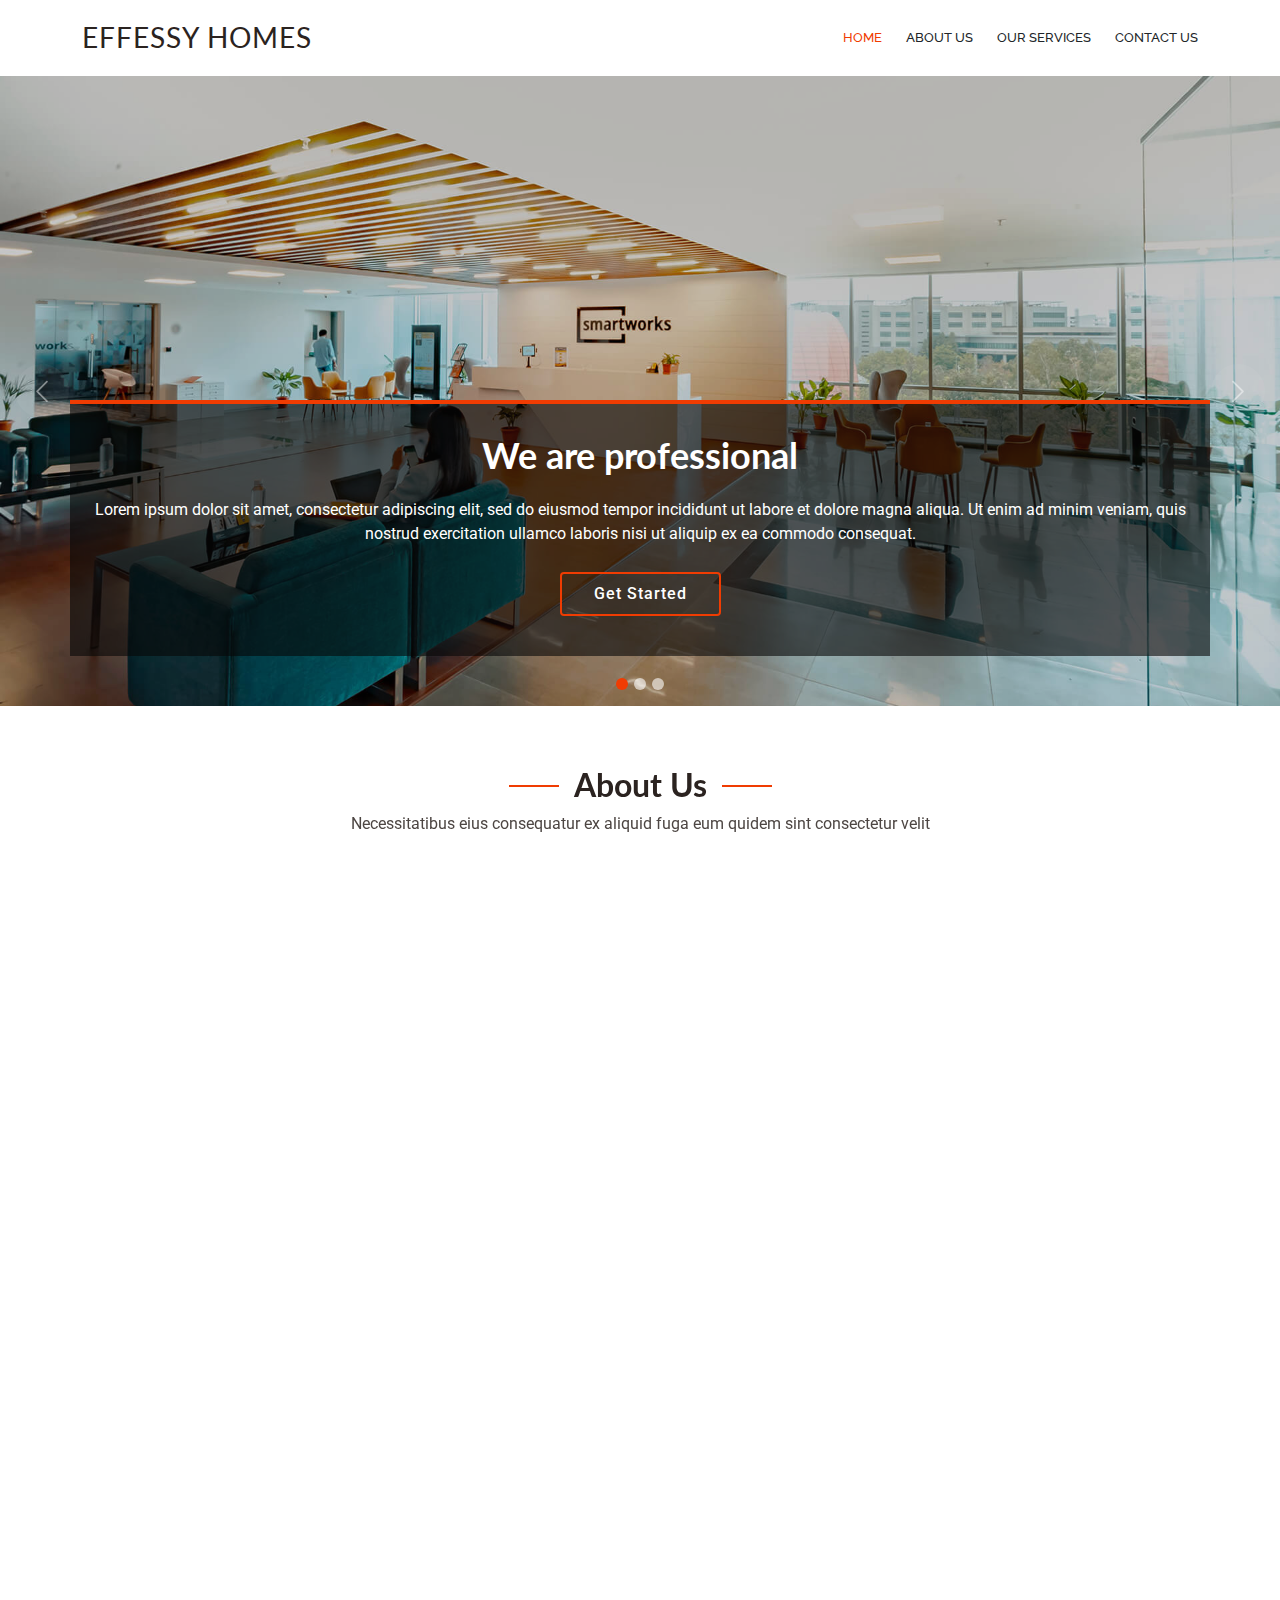
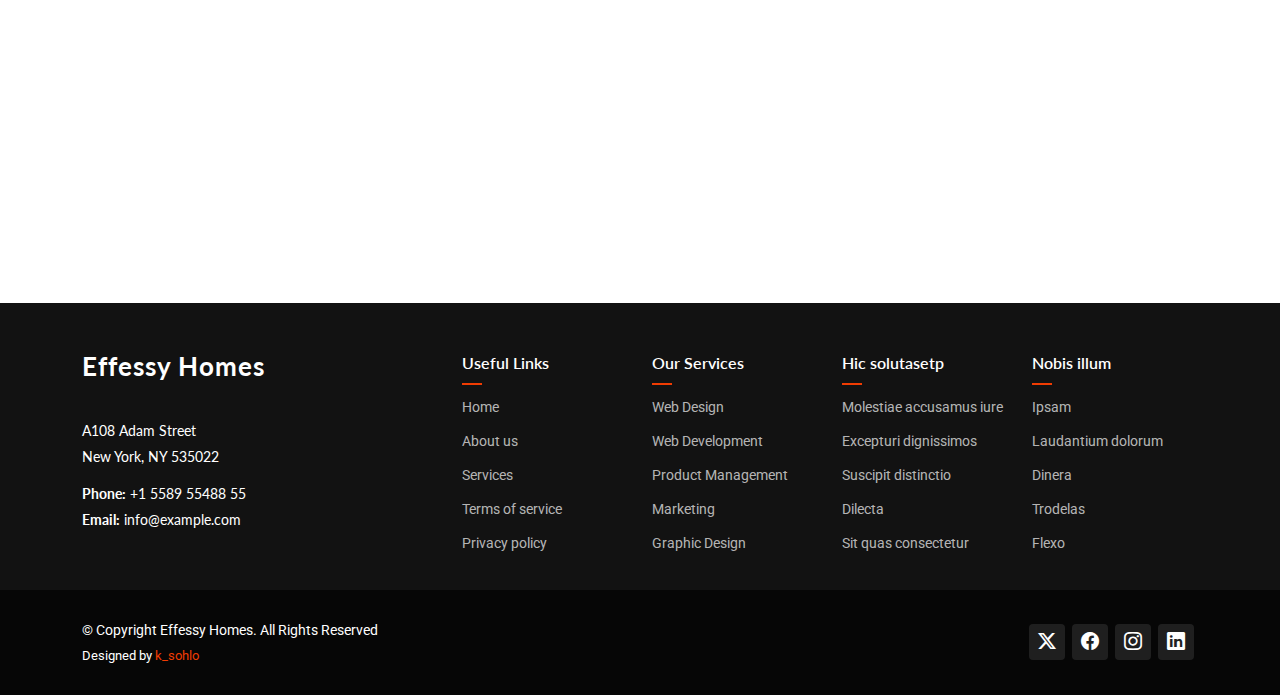
==== index.html @ 9137f225 "init" ====
<!DOCTYPE html>
<html lang="en">

<head>
  <meta charset="utf-8">
  <meta content="width=device-width, initial-scale=1.0" name="viewport">
  <title>Effessy Homes</title>
  <meta name="description" content="">
  <meta name="keywords" content="">

  <!-- Favicons -->
  <!-- <link href="assets/img/" rel="icon">
  <link href="assets/img/" rel="icon"> -->

  <!-- Fonts -->
  <link href="https://fonts.googleapis.com" rel="preconnect">
  <link href="https://fonts.gstatic.com" rel="preconnect" crossorigin>
  <link href="https://fonts.googleapis.com/css2?family=Roboto:ital,wght@0,100;0,300;0,400;0,500;0,700;0,900;1,100;1,300;1,400;1,500;1,700;1,900&family=Lato:ital,wght@0,100;0,300;0,400;0,700;0,900;1,100;1,300;1,400;1,700;1,900&family=Raleway:ital,wght@0,100;0,200;0,300;0,400;0,500;0,600;0,700;0,800;0,900;1,100;1,200;1,300;1,400;1,500;1,600;1,700;1,800;1,900&display=swap" rel="stylesheet">

  <!-- Vendor CSS Files -->
  <link href="assets/vendor/bootstrap/css/bootstrap.min.css" rel="stylesheet">
  <link href="assets/vendor/bootstrap-icons/bootstrap-icons.css" rel="stylesheet">
  <link href="assets/vendor/aos/aos.css" rel="stylesheet">
  <link href="assets/vendor/glightbox/css/glightbox.min.css" rel="stylesheet">
  <link href="assets/vendor/swiper/swiper-bundle.min.css" rel="stylesheet">

  <!-- Main CSS File -->
  <link href="assets/css/main.css" rel="stylesheet">
</head>

<body class="index-page">

  <header id="header" class="header sticky-top">

    <!-- <div class="topbar d-flex align-items-center light-background">
      <div class="container d-flex justify-content-center justify-content-md-between">
        <div class="contact-info d-flex align-items-center">
          <i class="bi bi-envelope d-flex align-items-center"><a href="mailto:contact@example.com">contact@example.com</a></i>
          <i class="bi bi-phone d-flex align-items-center ms-4"><span>+1 5589 55488 55</span></i>
        </div>
        <div class="social-links d-none d-md-flex align-items-center">
          <a href="#" class="twitter"><i class="bi bi-twitter-x"></i></a>
          <a href="#" class="facebook"><i class="bi bi-facebook"></i></a>
          <a href="#" class="instagram"><i class="bi bi-instagram"></i></a>
          <a href="#" class="linkedin"><i class="bi bi-linkedin"></i></a>
        </div>
      </div>
    </div> -->

    <div class="branding d-flex align-items-cente">

      <div class="container position-relative d-flex align-items-center justify-content-between">
        <a href="index.html" class="logo d-flex align-items-center">
          <!-- Uncomment the line below if you also wish to use an image logo -->
          <!-- <img src="assets/img/logo.png" alt=""> -->
          <h1 class="sitename">Effessy Homes</h1>
        </a>

        <nav id="navmenu" class="navmenu">
          <ul>
            <li><a href="index.html" class="active">Home<br></a></li>
            <li><a href="about.html">About Us</a></li>
            <li><a href="services.html">Our Services</a></li>
            <!-- <li><a href="testimonials.html">Testimonials</a></li> -->
            <!-- <li><a href="pricing.html">Pricing</a></li> -->
            <!-- <li><a href="portfolio.html">Portfolio</a></li> -->
            <!-- <li><a href="blog.html">Blog</a></li> -->
            <!-- <li class="dropdown"><a href="#"><span>Dropdown</span> <i class="bi bi-chevron-down toggle-dropdown"></i></a>
              <ul>
                <li><a href="#">Dropdown 1</a></li>
                <li class="dropdown"><a href="#"><span>Deep Dropdown</span> <i class="bi bi-chevron-down toggle-dropdown"></i></a>
                  <ul>
                    <li><a href="#">Deep Dropdown 1</a></li>
                    <li><a href="#">Deep Dropdown 2</a></li>
                    <li><a href="#">Deep Dropdown 3</a></li>
                    <li><a href="#">Deep Dropdown 4</a></li>
                    <li><a href="#">Deep Dropdown 5</a></li>
                  </ul>
                </li>
                <li><a href="#">Dropdown 2</a></li>
                <li><a href="#">Dropdown 3</a></li>
                <li><a href="#">Dropdown 4</a></li>
              </ul>
            </li> -->
            <li><a href="contact.html">Contact Us</a></li>
          </ul>
          <i class="mobile-nav-toggle d-xl-none bi bi-list"></i>
        </nav>

      </div>

    </div>

  </header>

  <main class="main">

    <!-- Hero Section -->
    <section id="hero" class="hero section dark-background">

      <div id="hero-carousel" class="carousel slide carousel-fade" data-bs-ride="carousel" data-bs-interval="5000">

        <div class="carousel-item active">
          <img src="assets/img/hero-carousel/hero-carousel-1.jpg" alt="">
          <div class="container">
            <h2>We are professional</h2>
            <p>Lorem ipsum dolor sit amet, consectetur adipiscing elit, sed do eiusmod tempor incididunt ut labore et dolore magna aliqua. Ut enim ad minim veniam, quis nostrud exercitation ullamco laboris nisi ut aliquip ex ea commodo consequat.</p>
            <a href="#featured-services" class="btn-get-started">Get Started</a>
          </div>
        </div><!-- End Carousel Item -->

        <div class="carousel-item">
          <img src="assets/img/hero-carousel/hero-carousel-2.jpg" alt="">
          <div class="container">
            <h2>Building Dreams, Crafting Futures</h2>
            <p>Nam libero tempore, cum soluta nobis est eligendi optio cumque nihil impedit quo minus id quod maxime placeat facere possimus, omnis voluptas assumenda est, omnis dolor repellendus. Temporibus autem quibusdam et aut officiis debitis aut.</p>
            <a href="#featured-services" class="btn-get-started">Get Started</a>
          </div>
        </div><!-- End Carousel Item -->

        <div class="carousel-item">
          <img src="assets/img/hero-carousel/hero-carousel-3.jpg" alt="">
          <div class="container">
            <h2>Your Vision, Our Foundation</h2>
            <p>Beatae vitae dicta sunt explicabo. Nemo enim ipsam voluptatem quia voluptas sit aspernatur aut odit aut fugit, sed quia consequuntur magni dolores eos qui ratione voluptatem sequi nesciunt omnis iste natus error sit voluptatem accusantium.</p>
            <a href="#featured-services" class="btn-get-started">Get Started</a>
          </div>
        </div><!-- End Carousel Item -->

        <a class="carousel-control-prev" href="#hero-carousel" role="button" data-bs-slide="prev">
          <span class="carousel-control-prev-icon bi bi-chevron-left" aria-hidden="true"></span>
        </a>

        <a class="carousel-control-next" href="#hero-carousel" role="button" data-bs-slide="next">
          <span class="carousel-control-next-icon bi bi-chevron-right" aria-hidden="true"></span>
        </a>

        <ol class="carousel-indicators"></ol>

      </div>

    </section><!-- /Hero Section -->

    <!-- Call To Action Section -->
    <!-- <section id="call-to-action" class="call-to-action section light-background">

      <div class="container">

        <div class="row" data-aos="zoom-in" data-aos-delay="100">
          <div class="col-xl-9 text-center text-xl-start">
            <h3>Call To Action</h3>
            <p>Duis aute irure dolor in reprehenderit in voluptate velit esse cillum dolore eu fugiat nulla pariatur. Excepteur sint occaecat cupidatat non proident, sunt in culpa qui officia deserunt mollit anim id est laborum.</p>
          </div>
          <div class="col-xl-3 cta-btn-container text-center">
            <a class="cta-btn align-middle" href="#">Call To Action</a>
          </div>
        </div>

      </div>

    </section> -->

    <!-- Services Section -->
    <section id="services" class="services section position-relative">

      <div class="container">
        <div class="container section-title" data-aos="fade-up">
          <h2>About Us</h2>
          <p>Necessitatibus eius consequatur ex aliquid fuga eum quidem sint consectetur velit</p>
        </div>

        <div class="row gy-2">

          <div class="col-lg-4 col-md-6 bod" style="background: white;" data-aos="fade-up" data-aos-delay="100">
            <div class="service-item">
              <img src="assets/img/services/h1.jpg" alt="overlay image">
              <div class="overlay-div"></div>
              <div>
                <!-- <div class="icon">
                  <i class="bi bi-activity"></i>
                </div> -->
                <a href="#" class="stretched-linkd">
                  <h3>Property Management</h3>
                </a>
                <p>Provident nihil minus qui consequatur non omnis maiores. Eos accusantium minus dolores iure perferendis tempore et consequatur.</p>
              </div>
            </div>
          </div><!-- End Service Item -->
          <div class="col-lg-4 col-md-6 bod" style="background: white;" data-aos="fade-up" data-aos-delay="100">
            <div class="service-item">
              <img src="assets/img/services/h2.jpg" alt="overlay image">
              <div class="overlay-div"></div>
              
              <a href="#" class="stretched-linkd">
                <h3>Real Estate Advisory</h3>
              </a>
              <p>Provident nihil minus qui consequatur non omnis maiores. Eos accusantium minus dolores iure perferendis tempore et consequatur.</p>
            </div>
          </div><!-- End Service Item -->
          <div class="col-lg-4 col-md-6 bod" style="background: white;" data-aos="fade-up" data-aos-delay="100">
            <div class="service-item">
              <img src="assets/img/services/h3.jpg" alt="overlay image">
              <div class="overlay-div"></div>
              
              <a href="#" class="stretched-linkd">
                <h3>Custom Building Design</h3>
              </a>
              <p>Provident nihil minus qui consequatur non omnis maiores. Eos accusantium minus dolores iure perferendis tempore et consequatur.</p>
            </div>
          </div><!-- End Service Item -->
          <div class="col-lg-4 col-md-6 bod" style="background: white;" data-aos="fade-up" data-aos-delay="100">
            <div class="service-item">
              <img src="assets/img/services/h4.jpg" alt="overlay image">
              <div class="overlay-div"></div>
              
              <a href="#" class="stretched-linkd">
                <h3>Renovation and Remodeling</h3>
              </a>
              <p>Provident nihil minus qui consequatur non omnis maiores. Eos accusantium minus dolores iure perferendis tempore et consequatur.</p>
            </div>
          </div><!-- End Service Item -->
          <div class="col-lg-4 col-md-6 bod" style="background: white;" data-aos="fade-up" data-aos-delay="100">
            <div class="service-item">
              <img src="assets/img/services/h2.jpg" alt="overlay image">
              <div class="overlay-div"></div>
              
              <a href="#" class="stretched-linkd">
                <h3>Green Building Solutions</h3>
              </a>
              <p>Provident nihil minus qui consequatur non omnis maiores. Eos accusantium minus dolores iure perferendis tempore et consequatur.</p>
            </div>
          </div><!-- End Service Item -->
          <div class="col-lg-4 col-md-6 bod" style="background: white;" data-aos="fade-up" data-aos-delay="100">
            <div class="service-item">
              <img src="assets/img/services/h1.jpg" alt="overlay image">
              <div class="overlay-div"></div>
              
              <a href="#" class="stretched-linkd">
                <h3>Project Management</h3>
              </a>
              <p>Provident nihil minus qui consequatur non omnis maiores. Eos accusantium minus dolores iure perferendis tempore et consequatur.</p>
            </div>
          </div><!-- End Service Item -->

        </div>

      </div>

    </section><!-- /Services Section -->

    <!-- Portfolio Section -->
    <!-- <section id="portfolio" class="portfolio section">

      <div class="container">

        <div class="isotope-layout" data-default-filter="*" data-layout="masonry" data-sort="original-order">

          <ul class="portfolio-filters isotope-filters" data-aos="fade-up" data-aos-delay="100">
            <li data-filter="*" class="filter-active">All</li>
            <li data-filter=".filter-app">App</li>
            <li data-filter=".filter-product">Product</li>
            <li data-filter=".filter-branding">Branding</li>
            <li data-filter=".filter-books">Books</li>
          </ul>

          <div class="row gy-4 isotope-container" data-aos="fade-up" data-aos-delay="200">

            <div class="col-lg-4 col-md-6 portfolio-item isotope-item filter-app">
              <img src="assets/img/portfolio/app-1.jpg" class="img-fluid" alt="">
              <div class="portfolio-info">
                <h4>App 1</h4>
                <p>Lorem ipsum, dolor sit amet consectetur</p>
                <a href="assets/img/portfolio/app-1.jpg" title="App 1" data-gallery="portfolio-gallery-app" class="glightbox preview-link"><i class="bi bi-zoom-in"></i></a>
                <a href="portfolio-details.html" title="More Details" class="details-link"><i class="bi bi-link-45deg"></i></a>
              </div>
            </div>

            <div class="col-lg-4 col-md-6 portfolio-item isotope-item filter-product">
              <img src="assets/img/portfolio/product-1.jpg" class="img-fluid" alt="">
              <div class="portfolio-info">
                <h4>Product 1</h4>
                <p>Lorem ipsum, dolor sit amet consectetur</p>
                <a href="assets/img/portfolio/product-1.jpg" title="Product 1" data-gallery="portfolio-gallery-product" class="glightbox preview-link"><i class="bi bi-zoom-in"></i></a>
                <a href="portfolio-details.html" title="More Details" class="details-link"><i class="bi bi-link-45deg"></i></a>
              </div>
            </div>

            <div class="col-lg-4 col-md-6 portfolio-item isotope-item filter-branding">
              <img src="assets/img/portfolio/branding-1.jpg" class="img-fluid" alt="">
              <div class="portfolio-info">
                <h4>Branding 1</h4>
                <p>Lorem ipsum, dolor sit amet consectetur</p>
                <a href="assets/img/portfolio/branding-1.jpg" title="Branding 1" data-gallery="portfolio-gallery-branding" class="glightbox preview-link"><i class="bi bi-zoom-in"></i></a>
                <a href="portfolio-details.html" title="More Details" class="details-link"><i class="bi bi-link-45deg"></i></a>
              </div>
            </div>

            <div class="col-lg-4 col-md-6 portfolio-item isotope-item filter-books">
              <img src="assets/img/portfolio/books-1.jpg" class="img-fluid" alt="">
              <div class="portfolio-info">
                <h4>Books 1</h4>
                <p>Lorem ipsum, dolor sit amet consectetur</p>
                <a href="assets/img/portfolio/books-1.jpg" title="Branding 1" data-gallery="portfolio-gallery-book" class="glightbox preview-link"><i class="bi bi-zoom-in"></i></a>
                <a href="portfolio-details.html" title="More Details" class="details-link"><i class="bi bi-link-45deg"></i></a>
              </div>
            </div>

            <div class="col-lg-4 col-md-6 portfolio-item isotope-item filter-app">
              <img src="assets/img/portfolio/app-2.jpg" class="img-fluid" alt="">
              <div class="portfolio-info">
                <h4>App 2</h4>
                <p>Lorem ipsum, dolor sit amet consectetur</p>
                <a href="assets/img/portfolio/app-2.jpg" title="App 2" data-gallery="portfolio-gallery-app" class="glightbox preview-link"><i class="bi bi-zoom-in"></i></a>
                <a href="portfolio-details.html" title="More Details" class="details-link"><i class="bi bi-link-45deg"></i></a>
              </div>
            </div>

            <div class="col-lg-4 col-md-6 portfolio-item isotope-item filter-product">
              <img src="assets/img/portfolio/product-2.jpg" class="img-fluid" alt="">
              <div class="portfolio-info">
                <h4>Product 2</h4>
                <p>Lorem ipsum, dolor sit amet consectetur</p>
                <a href="assets/img/portfolio/product-2.jpg" title="Product 2" data-gallery="portfolio-gallery-product" class="glightbox preview-link"><i class="bi bi-zoom-in"></i></a>
                <a href="portfolio-details.html" title="More Details" class="details-link"><i class="bi bi-link-45deg"></i></a>
              </div>
            </div>

            <div class="col-lg-4 col-md-6 portfolio-item isotope-item filter-branding">
              <img src="assets/img/portfolio/branding-2.jpg" class="img-fluid" alt="">
              <div class="portfolio-info">
                <h4>Branding 2</h4>
                <p>Lorem ipsum, dolor sit amet consectetur</p>
                <a href="assets/img/portfolio/branding-2.jpg" title="Branding 2" data-gallery="portfolio-gallery-branding" class="glightbox preview-link"><i class="bi bi-zoom-in"></i></a>
                <a href="portfolio-details.html" title="More Details" class="details-link"><i class="bi bi-link-45deg"></i></a>
              </div>
            </div>

            <div class="col-lg-4 col-md-6 portfolio-item isotope-item filter-books">
              <img src="assets/img/portfolio/books-2.jpg" class="img-fluid" alt="">
              <div class="portfolio-info">
                <h4>Books 2</h4>
                <p>Lorem ipsum, dolor sit amet consectetur</p>
                <a href="assets/img/portfolio/books-2.jpg" title="Branding 2" data-gallery="portfolio-gallery-book" class="glightbox preview-link"><i class="bi bi-zoom-in"></i></a>
                <a href="portfolio-details.html" title="More Details" class="details-link"><i class="bi bi-link-45deg"></i></a>
              </div>
            </div>

            <div class="col-lg-4 col-md-6 portfolio-item isotope-item filter-app">
              <img src="assets/img/portfolio/app-3.jpg" class="img-fluid" alt="">
              <div class="portfolio-info">
                <h4>App 3</h4>
                <p>Lorem ipsum, dolor sit amet consectetur</p>
                <a href="assets/img/portfolio/app-3.jpg" title="App 3" data-gallery="portfolio-gallery-app" class="glightbox preview-link"><i class="bi bi-zoom-in"></i></a>
                <a href="portfolio-details.html" title="More Details" class="details-link"><i class="bi bi-link-45deg"></i></a>
              </div>
            </div>

            <div class="col-lg-4 col-md-6 portfolio-item isotope-item filter-product">
              <img src="assets/img/portfolio/product-3.jpg" class="img-fluid" alt="">
              <div class="portfolio-info">
                <h4>Product 3</h4>
                <p>Lorem ipsum, dolor sit amet consectetur</p>
                <a href="assets/img/portfolio/product-3.jpg" title="Product 3" data-gallery="portfolio-gallery-product" class="glightbox preview-link"><i class="bi bi-zoom-in"></i></a>
                <a href="portfolio-details.html" title="More Details" class="details-link"><i class="bi bi-link-45deg"></i></a>
              </div>
            </div>

            <div class="col-lg-4 col-md-6 portfolio-item isotope-item filter-branding">
              <img src="assets/img/portfolio/branding-3.jpg" class="img-fluid" alt="">
              <div class="portfolio-info">
                <h4>Branding 3</h4>
                <p>Lorem ipsum, dolor sit amet consectetur</p>
                <a href="assets/img/portfolio/branding-3.jpg" title="Branding 2" data-gallery="portfolio-gallery-branding" class="glightbox preview-link"><i class="bi bi-zoom-in"></i></a>
                <a href="portfolio-details.html" title="More Details" class="details-link"><i class="bi bi-link-45deg"></i></a>
              </div>
            </div>

            <div class="col-lg-4 col-md-6 portfolio-item isotope-item filter-books">
              <img src="assets/img/portfolio/books-3.jpg" class="img-fluid" alt="">
              <div class="portfolio-info">
                <h4>Books 3</h4>
                <p>Lorem ipsum, dolor sit amet consectetur</p>
                <a href="assets/img/portfolio/books-3.jpg" title="Branding 3" data-gallery="portfolio-gallery-book" class="glightbox preview-link"><i class="bi bi-zoom-in"></i></a>
                <a href="portfolio-details.html" title="More Details" class="details-link"><i class="bi bi-link-45deg"></i></a>
              </div>
            </div>

          </div>

        </div>

      </div>

    </section> -->

    <!-- Clients Section -->
    <section id="clients" class="clients section">

      <div class="container" data-aos="fade-up" data-aos-delay="100">

        <div class="row g-0 clients-wrap">

          <div class="col-xl-3 col-md-4 client-logo">
            <img src="assets/img/clients/client-1.png" class="img-fluid" alt="">
          </div><!-- End Client Item -->

          <div class="col-xl-3 col-md-4 client-logo">
            <img src="assets/img/clients/client-2.png" class="img-fluid" alt="">
          </div><!-- End Client Item -->

          <div class="col-xl-3 col-md-4 client-logo">
            <img src="assets/img/clients/client-3.png" class="img-fluid" alt="">
          </div><!-- End Client Item -->

          <div class="col-xl-3 col-md-4 client-logo">
            <img src="assets/img/clients/client-4.png" class="img-fluid" alt="">
          </div><!-- End Client Item -->

          <div class="col-xl-3 col-md-4 client-logo">
            <img src="assets/img/clients/client-5.png" class="img-fluid" alt="">
          </div><!-- End Client Item -->

          <div class="col-xl-3 col-md-4 client-logo">
            <img src="assets/img/clients/client-6.png" class="img-fluid" alt="">
          </div><!-- End Client Item -->

          <div class="col-xl-3 col-md-4 client-logo">
            <img src="assets/img/clients/client-7.png" class="img-fluid" alt="">
          </div><!-- End Client Item -->

          <div class="col-xl-3 col-md-4 client-logo">
            <img src="assets/img/clients/client-8.png" class="img-fluid" alt="">
          </div><!-- End Client Item -->

        </div>

      </div>

    </section><!-- /Clients Section -->

  </main>

  <footer id="footer" class="footer dark-background">

    <div class="footer-top">
      <div class="container">
        <div class="row gy-4">
          <div class="col-lg-4 col-md-6 footer-about">
            <a href="index.html" class="logo d-flex align-items-center">
              <span class="sitename">Effessy Homes</span>
            </a>
            <div class="footer-contact pt-3">
              <p>A108 Adam Street</p>
              <p>New York, NY 535022</p>
              <p class="mt-3"><strong>Phone:</strong> <span>+1 5589 55488 55</span></p>
              <p><strong>Email:</strong> <span>info@example.com</span></p>
            </div>
          </div>

          <div class="col-lg-2 col-md-3 footer-links">
            <h4>Useful Links</h4>
            <ul>
              <li><a href="#">Home</a></li>
              <li><a href="#">About us</a></li>
              <li><a href="#">Services</a></li>
              <li><a href="#">Terms of service</a></li>
              <li><a href="#">Privacy policy</a></li>
            </ul>
          </div>

          <div class="col-lg-2 col-md-3 footer-links">
            <h4>Our Services</h4>
            <ul>
              <li><a href="#">Web Design</a></li>
              <li><a href="#">Web Development</a></li>
              <li><a href="#">Product Management</a></li>
              <li><a href="#">Marketing</a></li>
              <li><a href="#">Graphic Design</a></li>
            </ul>
          </div>

          <div class="col-lg-2 col-md-3 footer-links">
            <h4>Hic solutasetp</h4>
            <ul>
              <li><a href="#">Molestiae accusamus iure</a></li>
              <li><a href="#">Excepturi dignissimos</a></li>
              <li><a href="#">Suscipit distinctio</a></li>
              <li><a href="#">Dilecta</a></li>
              <li><a href="#">Sit quas consectetur</a></li>
            </ul>
          </div>

          <div class="col-lg-2 col-md-3 footer-links">
            <h4>Nobis illum</h4>
            <ul>
              <li><a href="#">Ipsam</a></li>
              <li><a href="#">Laudantium dolorum</a></li>
              <li><a href="#">Dinera</a></li>
              <li><a href="#">Trodelas</a></li>
              <li><a href="#">Flexo</a></li>
            </ul>
          </div>

        </div>
      </div>
    </div>

    <div class="copyright text-center">
      <div class="container d-flex flex-column flex-lg-row justify-content-center justify-content-lg-between align-items-center">

        <div class="d-flex flex-column align-items-center align-items-lg-start">
          <div>
            © Copyright <span>Effessy Homes</span>. All Rights Reserved
          </div>
          <div class="credits">
            Designed by <a href="https://solomonalabiportfolio.com/">k_sohlo</a>
          </div>
        </div>

        <div class="social-links order-first order-lg-last mb-3 mb-lg-0">
          <a href=""><i class="bi bi-twitter-x"></i></a>
          <a href=""><i class="bi bi-facebook"></i></a>
          <a href=""><i class="bi bi-instagram"></i></a>
          <a href=""><i class="bi bi-linkedin"></i></a>
        </div>

      </div>
    </div>

  </footer>

  <!-- Scroll Top -->
  <a href="#" id="scroll-top" class="scroll-top d-flex align-items-center justify-content-center"><i class="bi bi-arrow-up-short"></i></a>

  <!-- Preloader -->
  <div id="preloader">
    <div></div>
    <div></div>
    <div></div>
    <div></div>
  </div>

  <!-- Vendor JS Files -->
  <script src="assets/vendor/bootstrap/js/bootstrap.bundle.min.js"></script>
  <script src="assets/vendor/php-email-form/validate.js"></script>
  <script src="assets/vendor/aos/aos.js"></script>
  <script src="assets/vendor/glightbox/js/glightbox.min.js"></script>
  <script src="assets/vendor/imagesloaded/imagesloaded.pkgd.min.js"></script>
  <script src="assets/vendor/isotope-layout/isotope.pkgd.min.js"></script>
  <script src="assets/vendor/waypoints/noframework.waypoints.js"></script>
  <script src="assets/vendor/swiper/swiper-bundle.min.js"></script>

  <!-- Main JS File -->
  <script src="assets/js/main.js"></script>

</body>

</html>
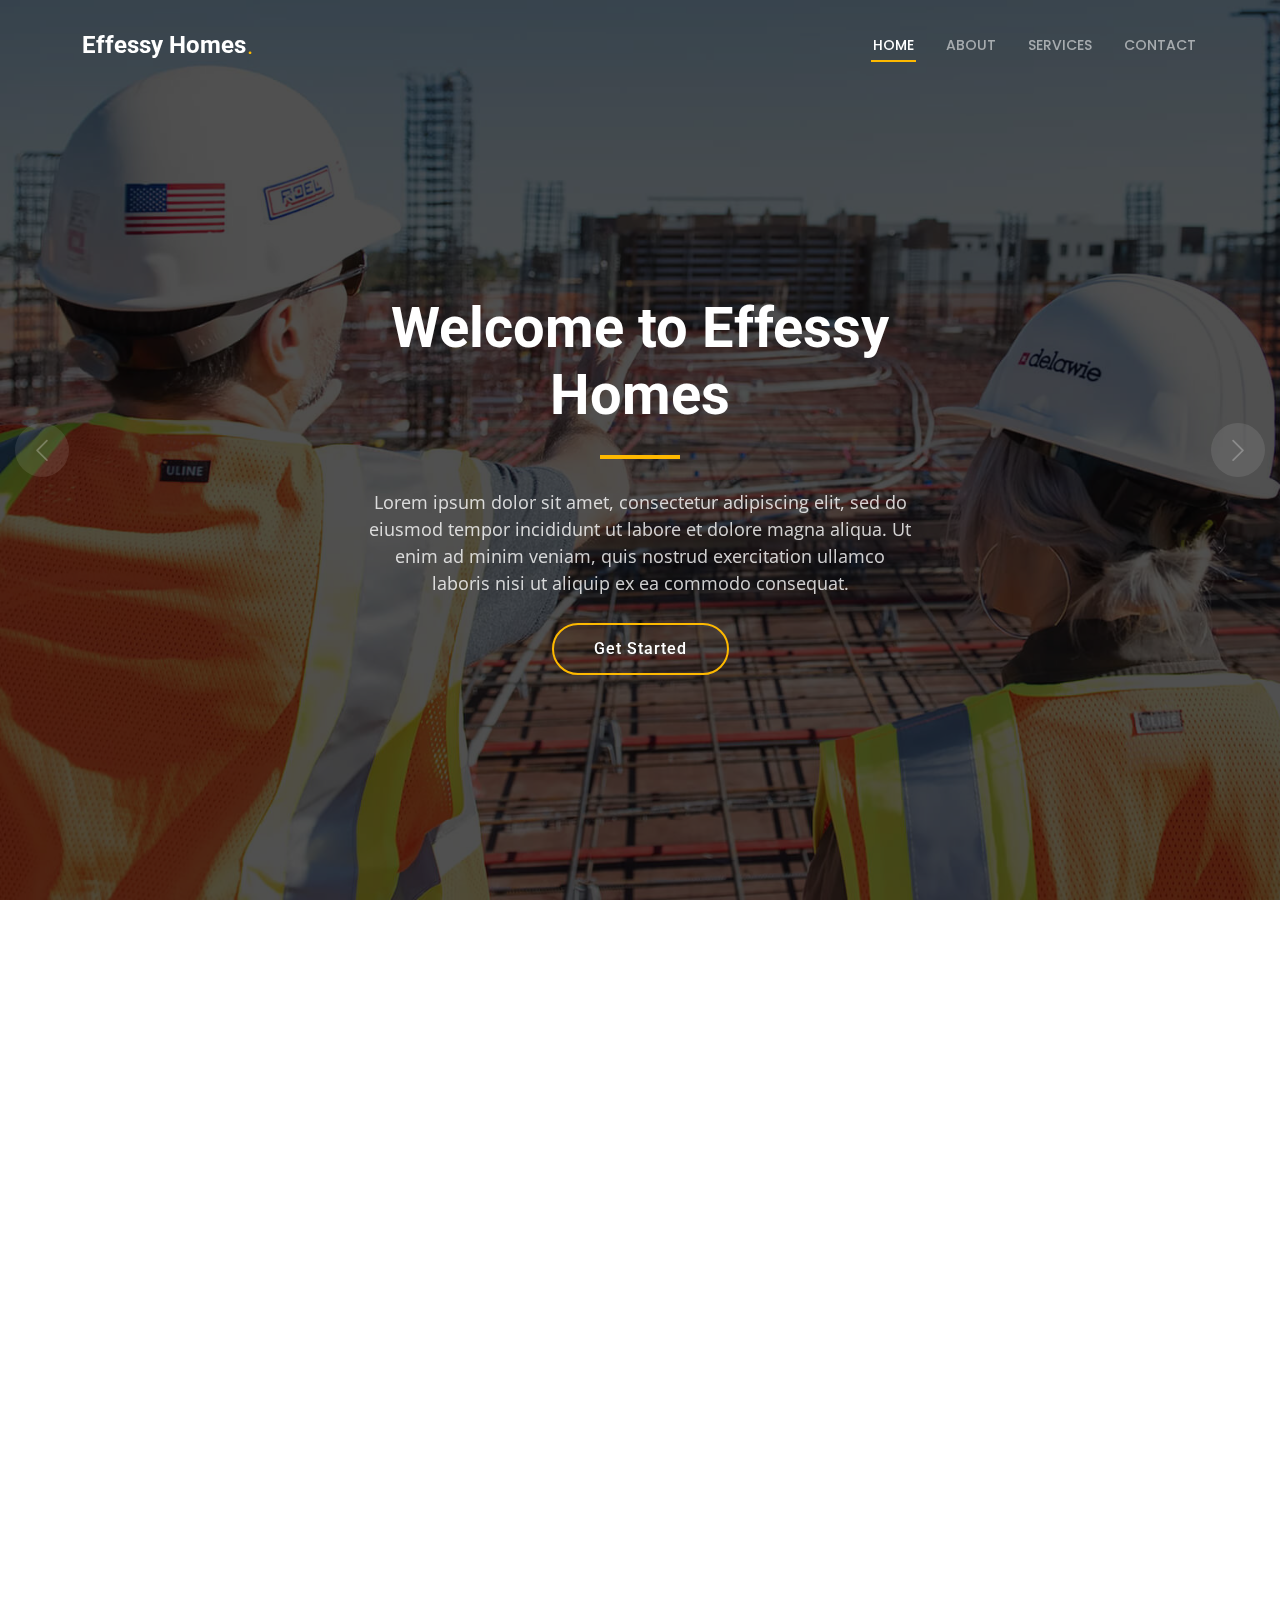
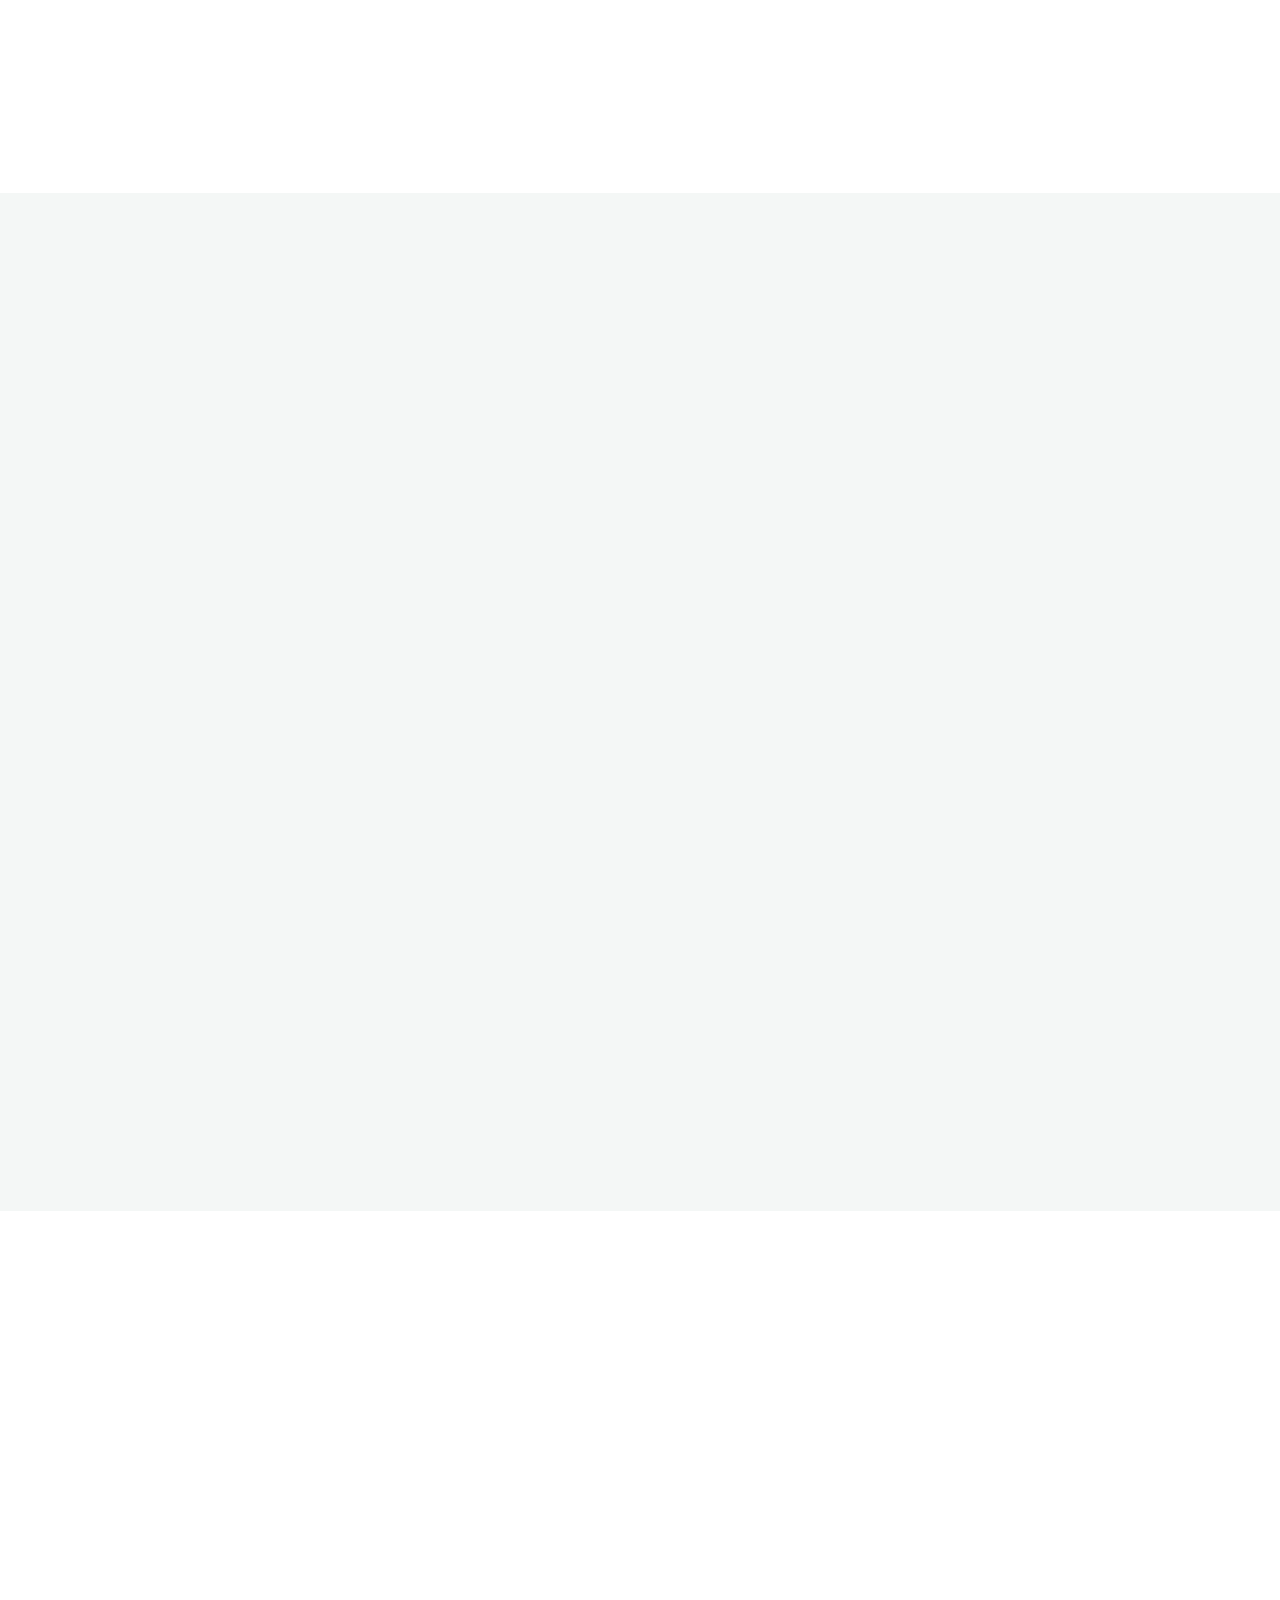
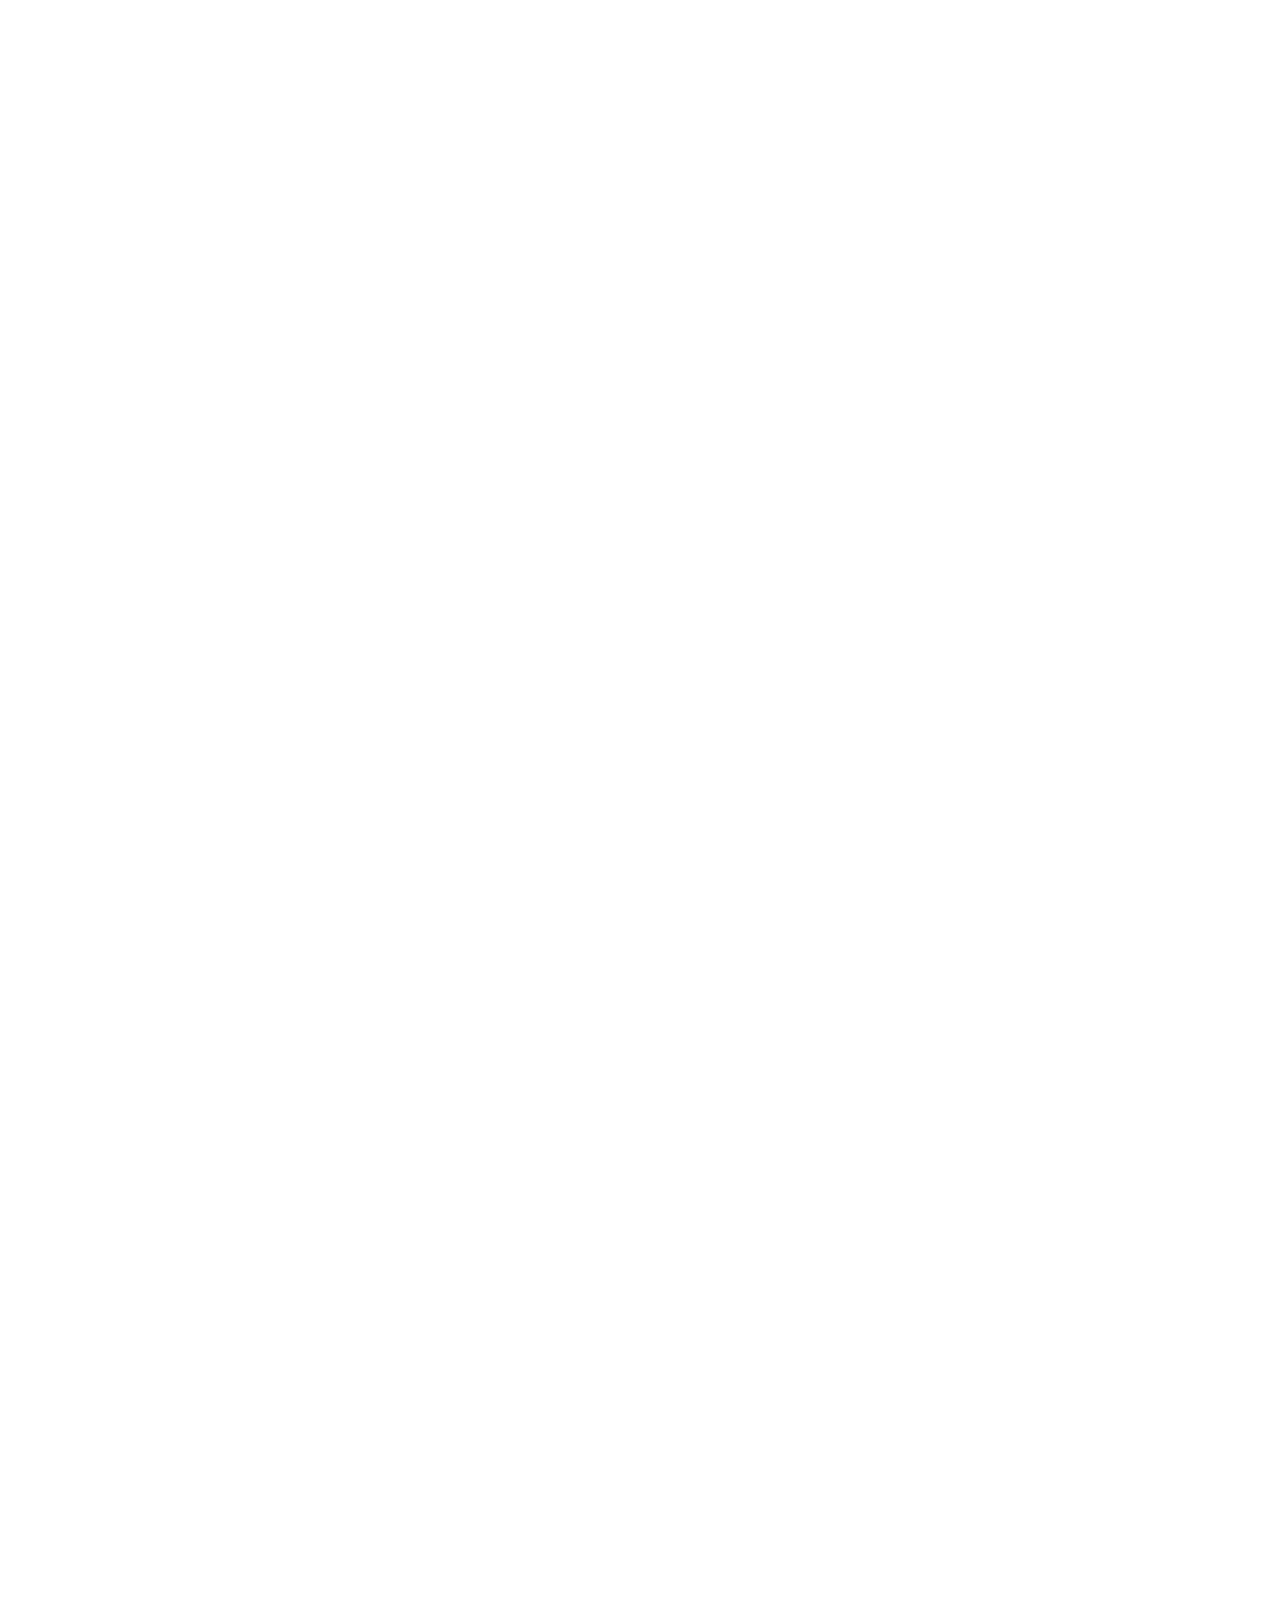
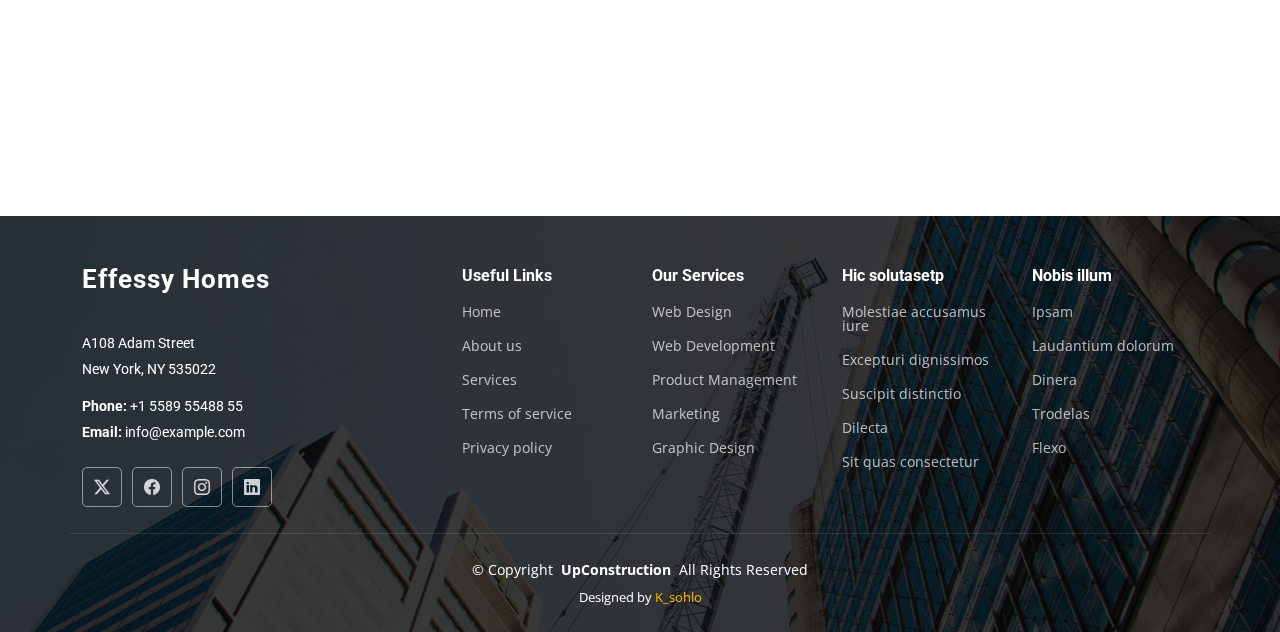
==== commit 363e152c: "change" ====
--- a/index.html
+++ b/index.html
@@ -9,18 +9,19 @@
   <meta name="keywords" content="">
 
   <!-- Favicons -->
-  <!-- <link href="assets/img/" rel="icon">
-  <link href="assets/img/" rel="icon"> -->
+  <link href="assets/img/favicon.png" rel="icon">
+  <link href="assets/img/apple-touch-icon.png" rel="apple-touch-icon">
 
   <!-- Fonts -->
   <link href="https://fonts.googleapis.com" rel="preconnect">
   <link href="https://fonts.gstatic.com" rel="preconnect" crossorigin>
-  <link href="https://fonts.googleapis.com/css2?family=Roboto:ital,wght@0,100;0,300;0,400;0,500;0,700;0,900;1,100;1,300;1,400;1,500;1,700;1,900&family=Lato:ital,wght@0,100;0,300;0,400;0,700;0,900;1,100;1,300;1,400;1,700;1,900&family=Raleway:ital,wght@0,100;0,200;0,300;0,400;0,500;0,600;0,700;0,800;0,900;1,100;1,200;1,300;1,400;1,500;1,600;1,700;1,800;1,900&display=swap" rel="stylesheet">
+  <link href="https://fonts.googleapis.com/css2?family=Roboto:ital,wght@0,100;0,300;0,400;0,500;0,700;0,900;1,100;1,300;1,400;1,500;1,700;1,900&family=Open+Sans:ital,wght@0,300;0,400;0,500;0,600;0,700;0,800;1,300;1,400;1,500;1,600;1,700;1,800&family=Poppins:ital,wght@0,100;0,200;0,300;0,400;0,500;0,600;0,700;0,800;0,900;1,100;1,200;1,300;1,400;1,500;1,600;1,700;1,800;1,900&display=swap" rel="stylesheet">
 
   <!-- Vendor CSS Files -->
   <link href="assets/vendor/bootstrap/css/bootstrap.min.css" rel="stylesheet">
   <link href="assets/vendor/bootstrap-icons/bootstrap-icons.css" rel="stylesheet">
   <link href="assets/vendor/aos/aos.css" rel="stylesheet">
+  <link href="assets/vendor/fontawesome-free/css/all.min.css" rel="stylesheet">
   <link href="assets/vendor/glightbox/css/glightbox.min.css" rel="stylesheet">
   <link href="assets/vendor/swiper/swiper-bundle.min.css" rel="stylesheet">
 
@@ -30,67 +31,45 @@
 
 <body class="index-page">
 
-  <header id="header" class="header sticky-top">
-
-    <!-- <div class="topbar d-flex align-items-center light-background">
-      <div class="container d-flex justify-content-center justify-content-md-between">
-        <div class="contact-info d-flex align-items-center">
-          <i class="bi bi-envelope d-flex align-items-center"><a href="mailto:contact@example.com">contact@example.com</a></i>
-          <i class="bi bi-phone d-flex align-items-center ms-4"><span>+1 5589 55488 55</span></i>
-        </div>
-        <div class="social-links d-none d-md-flex align-items-center">
-          <a href="#" class="twitter"><i class="bi bi-twitter-x"></i></a>
-          <a href="#" class="facebook"><i class="bi bi-facebook"></i></a>
-          <a href="#" class="instagram"><i class="bi bi-instagram"></i></a>
-          <a href="#" class="linkedin"><i class="bi bi-linkedin"></i></a>
-        </div>
-      </div>
-    </div> -->
-
-    <div class="branding d-flex align-items-cente">
-
-      <div class="container position-relative d-flex align-items-center justify-content-between">
-        <a href="index.html" class="logo d-flex align-items-center">
-          <!-- Uncomment the line below if you also wish to use an image logo -->
-          <!-- <img src="assets/img/logo.png" alt=""> -->
-          <h1 class="sitename">Effessy Homes</h1>
-        </a>
-
-        <nav id="navmenu" class="navmenu">
-          <ul>
-            <li><a href="index.html" class="active">Home<br></a></li>
-            <li><a href="about.html">About Us</a></li>
-            <li><a href="services.html">Our Services</a></li>
-            <!-- <li><a href="testimonials.html">Testimonials</a></li> -->
-            <!-- <li><a href="pricing.html">Pricing</a></li> -->
-            <!-- <li><a href="portfolio.html">Portfolio</a></li> -->
-            <!-- <li><a href="blog.html">Blog</a></li> -->
-            <!-- <li class="dropdown"><a href="#"><span>Dropdown</span> <i class="bi bi-chevron-down toggle-dropdown"></i></a>
-              <ul>
-                <li><a href="#">Dropdown 1</a></li>
-                <li class="dropdown"><a href="#"><span>Deep Dropdown</span> <i class="bi bi-chevron-down toggle-dropdown"></i></a>
-                  <ul>
-                    <li><a href="#">Deep Dropdown 1</a></li>
-                    <li><a href="#">Deep Dropdown 2</a></li>
-                    <li><a href="#">Deep Dropdown 3</a></li>
-                    <li><a href="#">Deep Dropdown 4</a></li>
-                    <li><a href="#">Deep Dropdown 5</a></li>
-                  </ul>
-                </li>
-                <li><a href="#">Dropdown 2</a></li>
-                <li><a href="#">Dropdown 3</a></li>
-                <li><a href="#">Dropdown 4</a></li>
-              </ul>
-            </li> -->
-            <li><a href="contact.html">Contact Us</a></li>
-          </ul>
-          <i class="mobile-nav-toggle d-xl-none bi bi-list"></i>
-        </nav>
-
-      </div>
+  <header id="header" class="header d-flex align-items-center fixed-top">
+    <div class="container-fluid container-xl position-relative d-flex align-items-center justify-content-between">
+
+      <a href="index.html" class="logo d-flex align-items-center">
+        <!-- Uncomment the line below if you also wish to use an image logo -->
+        <!-- <img src="assets/img/logo.png" alt=""> -->
+        <h1 class="sitename">Effessy Homes</h1> <span>.</span>
+      </a>
+
+      <nav id="navmenu" class="navmenu">
+        <ul>
+          <li><a href="index.html" class="active">Home</a></li>
+          <li><a href="about.html">About</a></li>
+          <li><a href="services.html">Services</a></li>
+          <!-- <li><a href="projects.html">Projects</a></li>
+          <li><a href="blog.html">Blog</a></li> -->
+          <!-- <li class="dropdown"><a href="#"><span>Dropdown</span> <i class="bi bi-chevron-down toggle-dropdown"></i></a>
+            <ul>
+              <li><a href="#">Dropdown 1</a></li>
+              <li class="dropdown"><a href="#"><span>Deep Dropdown</span> <i class="bi bi-chevron-down toggle-dropdown"></i></a>
+                <ul>
+                  <li><a href="#">Deep Dropdown 1</a></li>
+                  <li><a href="#">Deep Dropdown 2</a></li>
+                  <li><a href="#">Deep Dropdown 3</a></li>
+                  <li><a href="#">Deep Dropdown 4</a></li>
+                  <li><a href="#">Deep Dropdown 5</a></li>
+                </ul>
+              </li>
+              <li><a href="#">Dropdown 2</a></li>
+              <li><a href="#">Dropdown 3</a></li>
+              <li><a href="#">Dropdown 4</a></li>
+            </ul>
+          </li> -->
+          <li><a href="contact.html">Contact</a></li>
+        </ul>
+        <i class="mobile-nav-toggle d-xl-none bi bi-list"></i>
+      </nav>
 
     </div>
-
   </header>
 
   <main class="main">
@@ -98,34 +77,39 @@
     <!-- Hero Section -->
     <section id="hero" class="hero section dark-background">
 
-      <div id="hero-carousel" class="carousel slide carousel-fade" data-bs-ride="carousel" data-bs-interval="5000">
+      <div class="info d-flex align-items-center">
+        <div class="container">
+          <div class="row justify-content-center" data-aos="fade-up" data-aos-delay="100">
+            <div class="col-lg-6 text-center">
+              <h2>Welcome to Effessy Homes</h2>
+              <p>Lorem ipsum dolor sit amet, consectetur adipiscing elit, sed do eiusmod tempor incididunt ut labore et dolore magna aliqua. Ut enim ad minim veniam, quis nostrud exercitation ullamco laboris nisi ut aliquip ex ea commodo consequat.</p>
+              <a href="#get-started" class="btn-get-started">Get Started</a>
+            </div>
+          </div>
+        </div>
+      </div>
+
+      <div id="hero-carousel" class="carousel slide" data-bs-ride="carousel" data-bs-interval="5000">
+
+        <div class="carousel-item">
+          <img src="assets/img/hero-carousel/hero-carousel-1.jpg" alt="">
+        </div>
 
         <div class="carousel-item active">
-          <img src="assets/img/hero-carousel/hero-carousel-1.jpg" alt="">
-          <div class="container">
-            <h2>We are professional</h2>
-            <p>Lorem ipsum dolor sit amet, consectetur adipiscing elit, sed do eiusmod tempor incididunt ut labore et dolore magna aliqua. Ut enim ad minim veniam, quis nostrud exercitation ullamco laboris nisi ut aliquip ex ea commodo consequat.</p>
-            <a href="#featured-services" class="btn-get-started">Get Started</a>
-          </div>
-        </div><!-- End Carousel Item -->
-
-        <div class="carousel-item">
           <img src="assets/img/hero-carousel/hero-carousel-2.jpg" alt="">
-          <div class="container">
-            <h2>Building Dreams, Crafting Futures</h2>
-            <p>Nam libero tempore, cum soluta nobis est eligendi optio cumque nihil impedit quo minus id quod maxime placeat facere possimus, omnis voluptas assumenda est, omnis dolor repellendus. Temporibus autem quibusdam et aut officiis debitis aut.</p>
-            <a href="#featured-services" class="btn-get-started">Get Started</a>
-          </div>
-        </div><!-- End Carousel Item -->
+        </div>
 
         <div class="carousel-item">
           <img src="assets/img/hero-carousel/hero-carousel-3.jpg" alt="">
-          <div class="container">
-            <h2>Your Vision, Our Foundation</h2>
-            <p>Beatae vitae dicta sunt explicabo. Nemo enim ipsam voluptatem quia voluptas sit aspernatur aut odit aut fugit, sed quia consequuntur magni dolores eos qui ratione voluptatem sequi nesciunt omnis iste natus error sit voluptatem accusantium.</p>
-            <a href="#featured-services" class="btn-get-started">Get Started</a>
-          </div>
-        </div><!-- End Carousel Item -->
+        </div>
+
+        <div class="carousel-item">
+          <img src="assets/img/hero-carousel/hero-carousel-4.jpg" alt="">
+        </div>
+
+        <div class="carousel-item">
+          <img src="assets/img/hero-carousel/hero-carousel-5.jpg" alt="">
+        </div>
 
         <a class="carousel-control-prev" href="#hero-carousel" role="button" data-bs-slide="prev">
           <span class="carousel-control-prev-icon bi bi-chevron-left" aria-hidden="true"></span>
@@ -135,121 +119,415 @@
           <span class="carousel-control-next-icon bi bi-chevron-right" aria-hidden="true"></span>
         </a>
 
-        <ol class="carousel-indicators"></ol>
-
       </div>
 
     </section><!-- /Hero Section -->
 
-    <!-- Call To Action Section -->
-    <!-- <section id="call-to-action" class="call-to-action section light-background">
+    <!-- Get Started Section -->
+    <!-- <section id="get-started" class="get-started section">
 
       <div class="container">
 
-        <div class="row" data-aos="zoom-in" data-aos-delay="100">
-          <div class="col-xl-9 text-center text-xl-start">
-            <h3>Call To Action</h3>
-            <p>Duis aute irure dolor in reprehenderit in voluptate velit esse cillum dolore eu fugiat nulla pariatur. Excepteur sint occaecat cupidatat non proident, sunt in culpa qui officia deserunt mollit anim id est laborum.</p>
+        <div class="row justify-content-between gy-4">
+
+          <div class="col-lg-6 d-flex align-items-center" data-aos="zoom-out" data-aos-delay="100">
+            <div class="content">
+              <h3>We are best at what we do</h3>
+              <p>Rem id rerum. Debitis deserunt quidem delectus expedita ducimus dolor. Aut iusto ipsa. Eos ipsum nobis ipsa soluta itaque perspiciatis fuga ipsum perspiciatis. Eum amet fugiat totam nisi possimus ut delectus dicta.
+              </p>
+              <p>Aliquam velit deserunt autem. Inventore et saepe. Tenetur suscipit eligendi labore culpa eos. Deserunt porro magni qui necessitatibus dolorem at animi cupiditate.</p>
+            </div>
           </div>
-          <div class="col-xl-3 cta-btn-container text-center">
-            <a class="cta-btn align-middle" href="#">Call To Action</a>
+
+          <div class="col-lg-5" data-aos="zoom-out" data-aos-delay="200">
+            <form action="forms/quote.php" method="post" class="php-email-form">
+              <h3>Get a quote</h3>
+              <p>Vel nobis odio laboriosam et hic voluptatem. Inventore vitae totam. Rerum repellendus enim linead sero park flows.</p>
+              <div class="row gy-3">
+
+                <div class="col-12">
+                  <input type="text" name="name" class="form-control" placeholder="Name" required="">
+                </div>
+
+                <div class="col-12 ">
+                  <input type="email" class="form-control" name="email" placeholder="Email" required="">
+                </div>
+
+                <div class="col-12">
+                  <input type="text" class="form-control" name="phone" placeholder="Phone" required="">
+                </div>
+
+                <div class="col-12">
+                  <textarea class="form-control" name="message" rows="6" placeholder="Message" required=""></textarea>
+                </div>
+
+                <div class="col-12 text-center">
+                  <div class="loading">Loading</div>
+                  <div class="error-message"></div>
+                  <div class="sent-message">Your quote request has been sent successfully. Thank you!</div>
+
+                  <button type="submit">Get a quote</button>
+                </div>
+
+              </div>
+            </form>
           </div>
-        </div>
-
-      </div>
-
-    </section> -->
+
+        </div>
+
+      </div>
+
+    </section>/Get Started Section -->
+
+    <!-- Constructions Section -->
+    <section id="constructions" class="constructions section">
+
+      <!-- Section Title -->
+      <div class="container section-title" data-aos="fade-up">
+        <h2>About us</h2>
+        <p>Necessitatibus eius consequatur ex aliquid fuga eum quidem sint consectetur velit</p>
+      </div><!-- End Section Title -->
+
+      <div class="container">
+
+        <div class="row gy-4">
+
+          <div class="col-lg-6" data-aos="fade-up" data-aos-delay="100">
+            <div class="card-item">
+              <div class="row">
+                <div class="col-xl-5">
+                  <div class="card-bg"><img src="assets/img/constructions-1.jpg" alt=""></div>
+                </div>
+                <div class="col-xl-7 d-flex align-items-center">
+                  <div class="card-body">
+                    <h4 class="card-title">Eligendi omnis sunt veritatis.</h4>
+                    <p>Fuga in dolorum et iste et culpa. Commodi possimus nesciunt modi voluptatem placeat deleniti adipisci. Cum delectus doloribus non veritatis. Officia temporibus illo magnam. Dolor eos et.</p>
+                  </div>
+                </div>
+              </div>
+            </div>
+          </div><!-- End Card Item -->
+
+          <div class="col-lg-6" data-aos="fade-up" data-aos-delay="200">
+            <div class="card-item">
+              <div class="row">
+                <div class="col-xl-5">
+                  <div class="card-bg"><img src="assets/img/constructions-2.jpg" alt=""></div>
+                </div>
+                <div class="col-xl-7 d-flex align-items-center">
+                  <div class="card-body">
+                    <h4 class="card-title">Possimus ut sed velit assumenda</h4>
+                    <p>Sunt deserunt maiores voluptatem autem est rerum perferendis rerum blanditiis. Est laboriosam qui iste numquam laboriosam voluptatem architecto. Est laudantium sunt at quas aut hic. Eum dignissimos.</p>
+                  </div>
+                </div>
+              </div>
+            </div>
+          </div><!-- End Card Item -->
+
+          <div class="col-lg-6" data-aos="fade-up" data-aos-delay="300">
+            <div class="card-item">
+              <div class="row">
+                <div class="col-xl-5">
+                  <div class="card-bg"><img src="assets/img/constructions-3.jpg" alt=""></div>
+                </div>
+                <div class="col-xl-7 d-flex align-items-center">
+                  <div class="card-body">
+                    <h4 class="card-title">Error beatae dolor inventore aut</h4>
+                    <p>Dicta porro nobis. Velit cum in. Nesciunt dignissimos enim molestiae facilis numquam quae quaerat ipsam omnis. Neque debitis ipsum at architecto officia laboriosam odit. Ut sunt temporibus nulla culpa.</p>
+                  </div>
+                </div>
+              </div>
+            </div>
+          </div><!-- End Card Item -->
+
+          <div class="col-lg-6" data-aos="fade-up" data-aos-delay="400">
+            <div class="card-item">
+              <div class="row">
+                <div class="col-xl-5">
+                  <div class="card-bg"><img src="assets/img/constructions-4.jpg" alt=""></div>
+                </div>
+                <div class="col-xl-7 d-flex align-items-center">
+                  <div class="card-body">
+                    <h4 class="card-title">Expedita voluptas ut ut nesciunt</h4>
+                    <p>Aut est quidem doloremque voluptatem magnam quis excepturi vero quia. Eum eos doloremque architecto illo at beatae dolore. Fugiat suscipit et sint ratione dolores. Aut aliquid ea dolores libero nobis.</p>
+                  </div>
+                </div>
+              </div>
+            </div>
+          </div><!-- End Card Item -->
+
+        </div>
+
+      </div>
+
+    </section><!-- /Constructions Section -->
 
     <!-- Services Section -->
-    <section id="services" class="services section position-relative">
+    <section id="services" class="services section light-background">
+
+      <!-- Section Title -->
+      <div class="container section-title" data-aos="fade-up">
+        <h2>Services</h2>
+        <p>Necessitatibus eius consequatur ex aliquid fuga eum quidem sint consectetur velit</p>
+      </div><!-- End Section Title -->
 
       <div class="container">
-        <div class="container section-title" data-aos="fade-up">
-          <h2>About Us</h2>
-          <p>Necessitatibus eius consequatur ex aliquid fuga eum quidem sint consectetur velit</p>
-        </div>
-
-        <div class="row gy-2">
-
-          <div class="col-lg-4 col-md-6 bod" style="background: white;" data-aos="fade-up" data-aos-delay="100">
-            <div class="service-item">
-              <img src="assets/img/services/h1.jpg" alt="overlay image">
-              <div class="overlay-div"></div>
+
+        <div class="row gy-4">
+
+          <div class="col-lg-4 col-md-6" data-aos="fade-up" data-aos-delay="100">
+            <div class="service-item  position-relative">
+              <div class="icon">
+                <i class="fa-solid fa-mountain-city"></i>
+              </div>
+              <h3>Nesciunt Mete</h3>
+              <p>Provident nihil minus qui consequatur non omnis maiores. Eos accusantium minus dolores iure perferendis tempore et consequatur.</p>
+              <a href="#" class="readmore stretched-link">Read more <i class="bi bi-arrow-right"></i></a>
+            </div>
+          </div><!-- End Service Item -->
+
+          <div class="col-lg-4 col-md-6" data-aos="fade-up" data-aos-delay="200">
+            <div class="service-item position-relative">
+              <div class="icon">
+                <i class="fa-solid fa-arrow-up-from-ground-water"></i>
+              </div>
+              <h3>Eosle Commodi</h3>
+              <p>Ut autem aut autem non a. Sint sint sit facilis nam iusto sint. Libero corrupti neque eum hic non ut nesciunt dolorem.</p>
+              <a href="#" class="readmore stretched-link">Read more <i class="bi bi-arrow-right"></i></a>
+            </div>
+          </div><!-- End Service Item -->
+
+          <div class="col-lg-4 col-md-6" data-aos="fade-up" data-aos-delay="300">
+            <div class="service-item position-relative">
+              <div class="icon">
+                <i class="fa-solid fa-compass-drafting"></i>
+              </div>
+              <h3>Ledo Markt</h3>
+              <p>Ut excepturi voluptatem nisi sed. Quidem fuga consequatur. Minus ea aut. Vel qui id voluptas adipisci eos earum corrupti.</p>
+              <a href="#" class="readmore stretched-link">Read more <i class="bi bi-arrow-right"></i></a>
+            </div>
+          </div><!-- End Service Item -->
+
+          <div class="col-lg-4 col-md-6" data-aos="fade-up" data-aos-delay="400">
+            <div class="service-item position-relative">
+              <div class="icon">
+                <i class="fa-solid fa-trowel-bricks"></i>
+              </div>
+              <h3>Asperiores Commodit</h3>
+              <p>Non et temporibus minus omnis sed dolor esse consequatur. Cupiditate sed error ea fuga sit provident adipisci neque.</p>
+              <a href="#" class="readmore stretched-link">Read more <i class="bi bi-arrow-right"></i></a>
+            </div>
+          </div><!-- End Service Item -->
+
+          <div class="col-lg-4 col-md-6" data-aos="fade-up" data-aos-delay="500">
+            <div class="service-item position-relative">
+              <div class="icon">
+                <i class="fa-solid fa-helmet-safety"></i>
+              </div>
+              <h3>Velit Doloremque</h3>
+              <p>Cumque et suscipit saepe. Est maiores autem enim facilis ut aut ipsam corporis aut. Sed animi at autem alias eius labore.</p>
+              <a href="#" class="readmore stretched-link">Read more <i class="bi bi-arrow-right"></i></a>
+            </div>
+          </div><!-- End Service Item -->
+
+          <div class="col-lg-4 col-md-6" data-aos="fade-up" data-aos-delay="600">
+            <div class="service-item position-relative">
+              <div class="icon">
+                <i class="fa-solid fa-arrow-up-from-ground-water"></i>
+              </div>
+              <h3>Dolori Architecto</h3>
+              <p>Hic molestias ea quibusdam eos. Fugiat enim doloremque aut neque non et debitis iure. Corrupti recusandae ducimus enim.</p>
+              <a href="#" class="readmore stretched-link">Read more <i class="bi bi-arrow-right"></i></a>
+            </div>
+          </div><!-- End Service Item -->
+
+        </div>
+
+      </div>
+
+    </section><!-- /Services Section -->
+
+    <!-- Alt Services Section -->
+    <section id="alt-services" class="alt-services section">
+
+      <div class="container">
+
+        <div class="row justify-content-around gy-4">
+          <div class="features-image col-lg-6" data-aos="fade-up" data-aos-delay="100"><img src="assets/img/alt-services.jpg" alt=""></div>
+
+          <div class="col-lg-5 d-flex flex-column justify-content-center" data-aos="fade-up" data-aos-delay="200">
+            <h3>Enim quis est voluptatibus aliquid consequatur fugiat</h3>
+            <p>Esse voluptas cumque vel exercitationem. Reiciendis est hic accusamus. Non ipsam et sed minima temporibus laudantium. Soluta voluptate sed facere corporis dolores excepturi</p>
+
+            <div class="icon-box d-flex position-relative" data-aos="fade-up" data-aos-delay="300">
+              <i class="bi bi-easel flex-shrink-0"></i>
               <div>
-                <!-- <div class="icon">
-                  <i class="bi bi-activity"></i>
-                </div> -->
-                <a href="#" class="stretched-linkd">
-                  <h3>Property Management</h3>
-                </a>
-                <p>Provident nihil minus qui consequatur non omnis maiores. Eos accusantium minus dolores iure perferendis tempore et consequatur.</p>
-              </div>
-            </div>
-          </div><!-- End Service Item -->
-          <div class="col-lg-4 col-md-6 bod" style="background: white;" data-aos="fade-up" data-aos-delay="100">
-            <div class="service-item">
-              <img src="assets/img/services/h2.jpg" alt="overlay image">
-              <div class="overlay-div"></div>
-              
-              <a href="#" class="stretched-linkd">
-                <h3>Real Estate Advisory</h3>
-              </a>
-              <p>Provident nihil minus qui consequatur non omnis maiores. Eos accusantium minus dolores iure perferendis tempore et consequatur.</p>
-            </div>
-          </div><!-- End Service Item -->
-          <div class="col-lg-4 col-md-6 bod" style="background: white;" data-aos="fade-up" data-aos-delay="100">
-            <div class="service-item">
-              <img src="assets/img/services/h3.jpg" alt="overlay image">
-              <div class="overlay-div"></div>
-              
-              <a href="#" class="stretched-linkd">
-                <h3>Custom Building Design</h3>
-              </a>
-              <p>Provident nihil minus qui consequatur non omnis maiores. Eos accusantium minus dolores iure perferendis tempore et consequatur.</p>
-            </div>
-          </div><!-- End Service Item -->
-          <div class="col-lg-4 col-md-6 bod" style="background: white;" data-aos="fade-up" data-aos-delay="100">
-            <div class="service-item">
-              <img src="assets/img/services/h4.jpg" alt="overlay image">
-              <div class="overlay-div"></div>
-              
-              <a href="#" class="stretched-linkd">
-                <h3>Renovation and Remodeling</h3>
-              </a>
-              <p>Provident nihil minus qui consequatur non omnis maiores. Eos accusantium minus dolores iure perferendis tempore et consequatur.</p>
-            </div>
-          </div><!-- End Service Item -->
-          <div class="col-lg-4 col-md-6 bod" style="background: white;" data-aos="fade-up" data-aos-delay="100">
-            <div class="service-item">
-              <img src="assets/img/services/h2.jpg" alt="overlay image">
-              <div class="overlay-div"></div>
-              
-              <a href="#" class="stretched-linkd">
-                <h3>Green Building Solutions</h3>
-              </a>
-              <p>Provident nihil minus qui consequatur non omnis maiores. Eos accusantium minus dolores iure perferendis tempore et consequatur.</p>
-            </div>
-          </div><!-- End Service Item -->
-          <div class="col-lg-4 col-md-6 bod" style="background: white;" data-aos="fade-up" data-aos-delay="100">
-            <div class="service-item">
-              <img src="assets/img/services/h1.jpg" alt="overlay image">
-              <div class="overlay-div"></div>
-              
-              <a href="#" class="stretched-linkd">
-                <h3>Project Management</h3>
-              </a>
-              <p>Provident nihil minus qui consequatur non omnis maiores. Eos accusantium minus dolores iure perferendis tempore et consequatur.</p>
-            </div>
-          </div><!-- End Service Item -->
-
-        </div>
-
-      </div>
-
-    </section><!-- /Services Section -->
-
-    <!-- Portfolio Section -->
-    <!-- <section id="portfolio" class="portfolio section">
+                <h4><a href="" class="stretched-link">Lorem Ipsum</a></h4>
+                <p>Voluptatum deleniti atque corrupti quos dolores et quas molestias excepturi sint occaecati cupiditate non provident</p>
+              </div>
+            </div><!-- End Icon Box -->
+
+            <div class="icon-box d-flex position-relative" data-aos="fade-up" data-aos-delay="400">
+              <i class="bi bi-patch-check flex-shrink-0"></i>
+              <div>
+                <h4><a href="" class="stretched-link">Nemo Enim</a></h4>
+                <p>At vero eos et accusamus et iusto odio dignissimos ducimus qui blanditiis praesentium voluptatum deleniti atque</p>
+              </div>
+            </div><!-- End Icon Box -->
+
+            <div class="icon-box d-flex position-relative" data-aos="fade-up" data-aos-delay="500">
+              <i class="bi bi-brightness-high flex-shrink-0"></i>
+              <div>
+                <h4><a href="" class="stretched-link">Dine Pad</a></h4>
+                <p>Explicabo est voluptatum asperiores consequatur magnam. Et veritatis odit. Sunt aut deserunt minus aut eligendi omnis</p>
+              </div>
+            </div><!-- End Icon Box -->
+
+            <div class="icon-box d-flex position-relative" data-aos="fade-up" data-aos-delay="600">
+              <i class="bi bi-brightness-high flex-shrink-0"></i>
+              <div>
+                <h4><a href="" class="stretched-link">Tride clov</a></h4>
+                <p>Est voluptatem labore deleniti quis a delectus et. Saepe dolorem libero sit non aspernatur odit amet. Et eligendi</p>
+              </div>
+            </div><!-- End Icon Box -->
+
+          </div>
+        </div>
+
+      </div>
+
+    </section><!-- /Alt Services Section -->
+
+    <!-- Features Section -->
+    <section id="features" class="features section">
+
+      <div class="container">
+
+        <ul class="nav nav-tabs row  g-2 d-flex" data-aos="fade-up" data-aos-delay="100" role="tablist">
+
+          <li class="nav-item col-3" role="presentation">
+            <a class="nav-link active show" data-bs-toggle="tab" data-bs-target="#features-tab-1" aria-selected="true" role="tab">
+              <h4>Housing</h4>
+            </a>
+          </li><!-- End tab nav item -->
+
+          <li class="nav-item col-3" role="presentation">
+            <a class="nav-link" data-bs-toggle="tab" data-bs-target="#features-tab-2" aria-selected="false" tabindex="-1" role="tab">
+              <h4>Construction</h4>
+            </a><!-- End tab nav item -->
+
+          </li>
+          <li class="nav-item col-3" role="presentation">
+            <a class="nav-link" data-bs-toggle="tab" data-bs-target="#features-tab-3" aria-selected="false" tabindex="-1" role="tab">
+              <h4>Housing</h4>
+            </a>
+          </li><!-- End tab nav item -->
+
+          <li class="nav-item col-3" role="presentation">
+            <a class="nav-link" data-bs-toggle="tab" data-bs-target="#features-tab-4" aria-selected="false" tabindex="-1" role="tab">
+              <h4>Construction</h4>
+            </a>
+          </li><!-- End tab nav item -->
+
+        </ul>
+
+        <div class="tab-content" data-aos="fade-up" data-aos-delay="200">
+
+          <div class="tab-pane fade active show" id="features-tab-1" role="tabpanel">
+            <div class="row">
+              <div class="col-lg-6 order-2 order-lg-1 mt-3 mt-lg-0 d-flex flex-column justify-content-center">
+                <h3>Voluptatem dignissimos provident</h3>
+                <p class="fst-italic">
+                  Lorem ipsum dolor sit amet, consectetur adipiscing elit, sed do eiusmod tempor incididunt ut labore et dolore
+                  magna aliqua.
+                </p>
+                <ul>
+                  <li><i class="bi bi-check2-all"></i> <span>Ullamco laboris nisi ut aliquip ex ea commodo consequat.</span></li>
+                  <li><i class="bi bi-check2-all"></i> <span>Duis aute irure dolor in reprehenderit in voluptate velit.</span></li>
+                  <li><i class="bi bi-check2-all"></i> <span>Ullamco laboris nisi ut aliquip ex ea commodo consequat. Duis aute irure dolor in reprehenderit in voluptate trideta storacalaperda mastiro dolore eu fugiat nulla pariatur.</span></li>
+                </ul>
+              </div>
+              <div class="col-lg-6 order-1 order-lg-2 text-center">
+                <img src="assets/img/features-1.jpg" alt="" class="img-fluid">
+              </div>
+            </div>
+          </div><!-- End tab content item -->
+
+          <div class="tab-pane fade" id="features-tab-2" role="tabpanel">
+            <div class="row">
+              <div class="col-lg-6 order-2 order-lg-1 mt-3 mt-lg-0 d-flex flex-column justify-content-center">
+                <h3>Neque exercitationem debitis</h3>
+                <p class="fst-italic">
+                  Lorem ipsum dolor sit amet, consectetur adipiscing elit, sed do eiusmod tempor incididunt ut labore et dolore
+                  magna aliqua.
+                </p>
+                <ul>
+                  <li><i class="bi bi-check2-all"></i> <span>Ullamco laboris nisi ut aliquip ex ea commodo consequat.</span></li>
+                  <li><i class="bi bi-check2-all"></i> <span>Duis aute irure dolor in reprehenderit in voluptate velit.</span></li>
+                  <li><i class="bi bi-check2-all"></i> <span>Provident mollitia neque rerum asperiores dolores quos qui a. Ipsum neque dolor voluptate nisi sed.</span></li>
+                  <li><i class="bi bi-check2-all"></i> <span>Ullamco laboris nisi ut aliquip ex ea commodo consequat. Duis aute irure dolor in reprehenderit in voluptate trideta storacalaperda mastiro dolore eu fugiat nulla pariatur.</span></li>
+                </ul>
+              </div>
+              <div class="col-lg-6 order-1 order-lg-2 text-center">
+                <img src="assets/img/features-2.jpg" alt="" class="img-fluid">
+              </div>
+            </div>
+          </div><!-- End tab content item -->
+
+          <div class="tab-pane fade" id="features-tab-3" role="tabpanel">
+            <div class="row">
+              <div class="col-lg-6 order-2 order-lg-1 mt-3 mt-lg-0 d-flex flex-column justify-content-center">
+                <h3>Voluptatibus commodi accusamu</h3>
+                <ul>
+                  <li><i class="bi bi-check2-all"></i> <span>Ullamco laboris nisi ut aliquip ex ea commodo consequat.</span></li>
+                  <li><i class="bi bi-check2-all"></i> <span>Duis aute irure dolor in reprehenderit in voluptate velit.</span></li>
+                  <li><i class="bi bi-check2-all"></i> <span>Provident mollitia neque rerum asperiores dolores quos qui a. Ipsum neque dolor voluptate nisi sed.</span></li>
+                </ul>
+                <p class="fst-italic">
+                  Lorem ipsum dolor sit amet, consectetur adipiscing elit, sed do eiusmod tempor incididunt ut labore et dolore
+                  magna aliqua.
+                </p>
+              </div>
+              <div class="col-lg-6 order-1 order-lg-2 text-center">
+                <img src="assets/img/features-3.jpg" alt="" class="img-fluid">
+              </div>
+            </div>
+          </div><!-- End tab content item -->
+
+          <div class="tab-pane fade" id="features-tab-4" role="tabpanel">
+            <div class="row">
+              <div class="col-lg-6 order-2 order-lg-1 mt-3 mt-lg-0 d-flex flex-column justify-content-center">
+                <h3>Omnis fugiat ea explicabo sunt</h3>
+                <p class="fst-italic">
+                  Lorem ipsum dolor sit amet, consectetur adipiscing elit, sed do eiusmod tempor incididunt ut labore et dolore
+                  magna aliqua.
+                </p>
+                <ul>
+                  <li><i class="bi bi-check2-all"></i> <span>Ullamco laboris nisi ut aliquip ex ea commodo consequat.</span></li>
+                  <li><i class="bi bi-check2-all"></i> <span>Duis aute irure dolor in reprehenderit in voluptate velit.</span></li>
+                  <li><i class="bi bi-check2-all"></i> <span>Ullamco laboris nisi ut aliquip ex ea commodo consequat. Duis aute irure dolor in reprehenderit in voluptate trideta storacalaperda mastiro dolore eu fugiat nulla pariatur.</span></li>
+                </ul>
+              </div>
+              <div class="col-lg-6 order-1 order-lg-2 text-center">
+                <img src="assets/img/features-4.jpg" alt="" class="img-fluid">
+              </div>
+            </div>
+          </div><!-- End tab content item -->
+
+        </div>
+
+      </div>
+
+    </section><!-- /Features Section -->
+
+    <!-- Projects Section -->
+    <!-- <section id="projects" class="projects section">
+
+      
+      <div class="container section-title" data-aos="fade-up">
+        <h2>Projects</h2>
+        <p>Necessitatibus eius consequatur ex aliquid fuga eum quidem sint consectetur velit</p>
+      </div>
 
       <div class="container">
 
@@ -257,131 +535,155 @@
 
           <ul class="portfolio-filters isotope-filters" data-aos="fade-up" data-aos-delay="100">
             <li data-filter="*" class="filter-active">All</li>
-            <li data-filter=".filter-app">App</li>
-            <li data-filter=".filter-product">Product</li>
-            <li data-filter=".filter-branding">Branding</li>
-            <li data-filter=".filter-books">Books</li>
+            <li data-filter=".filter-remodeling">Remodeling</li>
+            <li data-filter=".filter-construction">Construction</li>
+            <li data-filter=".filter-repairs">Repairs</li>
+            <li data-filter=".filter-design">Design</li>
           </ul>
 
           <div class="row gy-4 isotope-container" data-aos="fade-up" data-aos-delay="200">
 
-            <div class="col-lg-4 col-md-6 portfolio-item isotope-item filter-app">
-              <img src="assets/img/portfolio/app-1.jpg" class="img-fluid" alt="">
-              <div class="portfolio-info">
-                <h4>App 1</h4>
-                <p>Lorem ipsum, dolor sit amet consectetur</p>
-                <a href="assets/img/portfolio/app-1.jpg" title="App 1" data-gallery="portfolio-gallery-app" class="glightbox preview-link"><i class="bi bi-zoom-in"></i></a>
-                <a href="portfolio-details.html" title="More Details" class="details-link"><i class="bi bi-link-45deg"></i></a>
-              </div>
-            </div>
-
-            <div class="col-lg-4 col-md-6 portfolio-item isotope-item filter-product">
-              <img src="assets/img/portfolio/product-1.jpg" class="img-fluid" alt="">
-              <div class="portfolio-info">
-                <h4>Product 1</h4>
-                <p>Lorem ipsum, dolor sit amet consectetur</p>
-                <a href="assets/img/portfolio/product-1.jpg" title="Product 1" data-gallery="portfolio-gallery-product" class="glightbox preview-link"><i class="bi bi-zoom-in"></i></a>
-                <a href="portfolio-details.html" title="More Details" class="details-link"><i class="bi bi-link-45deg"></i></a>
-              </div>
-            </div>
-
-            <div class="col-lg-4 col-md-6 portfolio-item isotope-item filter-branding">
-              <img src="assets/img/portfolio/branding-1.jpg" class="img-fluid" alt="">
-              <div class="portfolio-info">
-                <h4>Branding 1</h4>
-                <p>Lorem ipsum, dolor sit amet consectetur</p>
-                <a href="assets/img/portfolio/branding-1.jpg" title="Branding 1" data-gallery="portfolio-gallery-branding" class="glightbox preview-link"><i class="bi bi-zoom-in"></i></a>
-                <a href="portfolio-details.html" title="More Details" class="details-link"><i class="bi bi-link-45deg"></i></a>
-              </div>
-            </div>
-
-            <div class="col-lg-4 col-md-6 portfolio-item isotope-item filter-books">
-              <img src="assets/img/portfolio/books-1.jpg" class="img-fluid" alt="">
-              <div class="portfolio-info">
-                <h4>Books 1</h4>
-                <p>Lorem ipsum, dolor sit amet consectetur</p>
-                <a href="assets/img/portfolio/books-1.jpg" title="Branding 1" data-gallery="portfolio-gallery-book" class="glightbox preview-link"><i class="bi bi-zoom-in"></i></a>
-                <a href="portfolio-details.html" title="More Details" class="details-link"><i class="bi bi-link-45deg"></i></a>
-              </div>
-            </div>
-
-            <div class="col-lg-4 col-md-6 portfolio-item isotope-item filter-app">
-              <img src="assets/img/portfolio/app-2.jpg" class="img-fluid" alt="">
-              <div class="portfolio-info">
-                <h4>App 2</h4>
-                <p>Lorem ipsum, dolor sit amet consectetur</p>
-                <a href="assets/img/portfolio/app-2.jpg" title="App 2" data-gallery="portfolio-gallery-app" class="glightbox preview-link"><i class="bi bi-zoom-in"></i></a>
-                <a href="portfolio-details.html" title="More Details" class="details-link"><i class="bi bi-link-45deg"></i></a>
-              </div>
-            </div>
-
-            <div class="col-lg-4 col-md-6 portfolio-item isotope-item filter-product">
-              <img src="assets/img/portfolio/product-2.jpg" class="img-fluid" alt="">
-              <div class="portfolio-info">
-                <h4>Product 2</h4>
-                <p>Lorem ipsum, dolor sit amet consectetur</p>
-                <a href="assets/img/portfolio/product-2.jpg" title="Product 2" data-gallery="portfolio-gallery-product" class="glightbox preview-link"><i class="bi bi-zoom-in"></i></a>
-                <a href="portfolio-details.html" title="More Details" class="details-link"><i class="bi bi-link-45deg"></i></a>
-              </div>
-            </div>
-
-            <div class="col-lg-4 col-md-6 portfolio-item isotope-item filter-branding">
-              <img src="assets/img/portfolio/branding-2.jpg" class="img-fluid" alt="">
-              <div class="portfolio-info">
-                <h4>Branding 2</h4>
-                <p>Lorem ipsum, dolor sit amet consectetur</p>
-                <a href="assets/img/portfolio/branding-2.jpg" title="Branding 2" data-gallery="portfolio-gallery-branding" class="glightbox preview-link"><i class="bi bi-zoom-in"></i></a>
-                <a href="portfolio-details.html" title="More Details" class="details-link"><i class="bi bi-link-45deg"></i></a>
-              </div>
-            </div>
-
-            <div class="col-lg-4 col-md-6 portfolio-item isotope-item filter-books">
-              <img src="assets/img/portfolio/books-2.jpg" class="img-fluid" alt="">
-              <div class="portfolio-info">
-                <h4>Books 2</h4>
-                <p>Lorem ipsum, dolor sit amet consectetur</p>
-                <a href="assets/img/portfolio/books-2.jpg" title="Branding 2" data-gallery="portfolio-gallery-book" class="glightbox preview-link"><i class="bi bi-zoom-in"></i></a>
-                <a href="portfolio-details.html" title="More Details" class="details-link"><i class="bi bi-link-45deg"></i></a>
-              </div>
-            </div>
-
-            <div class="col-lg-4 col-md-6 portfolio-item isotope-item filter-app">
-              <img src="assets/img/portfolio/app-3.jpg" class="img-fluid" alt="">
-              <div class="portfolio-info">
-                <h4>App 3</h4>
-                <p>Lorem ipsum, dolor sit amet consectetur</p>
-                <a href="assets/img/portfolio/app-3.jpg" title="App 3" data-gallery="portfolio-gallery-app" class="glightbox preview-link"><i class="bi bi-zoom-in"></i></a>
-                <a href="portfolio-details.html" title="More Details" class="details-link"><i class="bi bi-link-45deg"></i></a>
-              </div>
-            </div>
-
-            <div class="col-lg-4 col-md-6 portfolio-item isotope-item filter-product">
-              <img src="assets/img/portfolio/product-3.jpg" class="img-fluid" alt="">
-              <div class="portfolio-info">
-                <h4>Product 3</h4>
-                <p>Lorem ipsum, dolor sit amet consectetur</p>
-                <a href="assets/img/portfolio/product-3.jpg" title="Product 3" data-gallery="portfolio-gallery-product" class="glightbox preview-link"><i class="bi bi-zoom-in"></i></a>
-                <a href="portfolio-details.html" title="More Details" class="details-link"><i class="bi bi-link-45deg"></i></a>
-              </div>
-            </div>
-
-            <div class="col-lg-4 col-md-6 portfolio-item isotope-item filter-branding">
-              <img src="assets/img/portfolio/branding-3.jpg" class="img-fluid" alt="">
-              <div class="portfolio-info">
-                <h4>Branding 3</h4>
-                <p>Lorem ipsum, dolor sit amet consectetur</p>
-                <a href="assets/img/portfolio/branding-3.jpg" title="Branding 2" data-gallery="portfolio-gallery-branding" class="glightbox preview-link"><i class="bi bi-zoom-in"></i></a>
-                <a href="portfolio-details.html" title="More Details" class="details-link"><i class="bi bi-link-45deg"></i></a>
-              </div>
-            </div>
-
-            <div class="col-lg-4 col-md-6 portfolio-item isotope-item filter-books">
-              <img src="assets/img/portfolio/books-3.jpg" class="img-fluid" alt="">
-              <div class="portfolio-info">
-                <h4>Books 3</h4>
-                <p>Lorem ipsum, dolor sit amet consectetur</p>
-                <a href="assets/img/portfolio/books-3.jpg" title="Branding 3" data-gallery="portfolio-gallery-book" class="glightbox preview-link"><i class="bi bi-zoom-in"></i></a>
-                <a href="portfolio-details.html" title="More Details" class="details-link"><i class="bi bi-link-45deg"></i></a>
+            <div class="col-lg-4 col-md-6 portfolio-item isotope-item filter-remodeling">
+              <div class="portfolio-content h-100">
+                <img src="assets/img/projects/remodeling-1.jpg" class="img-fluid" alt="">
+                <div class="portfolio-info">
+                  <h4>App 1</h4>
+                  <p>Lorem ipsum, dolor sit amet consectetur</p>
+                  <a href="assets/img/projects/remodeling-1.jpg" title="App 1" data-gallery="portfolio-gallery-app" class="glightbox preview-link"><i class="bi bi-zoom-in"></i></a>
+                  <a href="project-details.html" title="More Details" class="details-link"><i class="bi bi-link-45deg"></i></a>
+                </div>
+              </div>
+            </div>
+
+            <div class="col-lg-4 col-md-6 portfolio-item isotope-item filter-construction">
+              <div class="portfolio-content h-100">
+                <img src="assets/img/projects/construction-1.jpg" class="img-fluid" alt="">
+                <div class="portfolio-info">
+                  <h4>Product 1</h4>
+                  <p>Lorem ipsum, dolor sit amet consectetur</p>
+                  <a href="assets/img/projects/construction-1.jpg" title="Product 1" data-gallery="portfolio-gallery-product" class="glightbox preview-link"><i class="bi bi-zoom-in"></i></a>
+                  <a href="project-details.html" title="More Details" class="details-link"><i class="bi bi-link-45deg"></i></a>
+                </div>
+              </div>
+            </div>
+
+            <div class="col-lg-4 col-md-6 portfolio-item isotope-item filter-repairs">
+              <div class="portfolio-content h-100">
+                <img src="assets/img/projects/repairs-1.jpg" class="img-fluid" alt="">
+                <div class="portfolio-info">
+                  <h4>Branding 1</h4>
+                  <p>Lorem ipsum, dolor sit amet consectetur</p>
+                  <a href="assets/img/projects/repairs-1.jpg" title="Branding 1" data-gallery="portfolio-gallery-branding" class="glightbox preview-link"><i class="bi bi-zoom-in"></i></a>
+                  <a href="project-details.html" title="More Details" class="details-link"><i class="bi bi-link-45deg"></i></a>
+                </div>
+              </div>
+            </div>
+
+            <div class="col-lg-4 col-md-6 portfolio-item isotope-item filter-design">
+              <div class="portfolio-content h-100">
+                <img src="assets/img/projects/design-1.jpg" class="img-fluid" alt="">
+                <div class="portfolio-info">
+                  <h4>Books 1</h4>
+                  <p>Lorem ipsum, dolor sit amet consectetur</p>
+                  <a href="assets/img/projects/design-1.jpg" title="Branding 1" data-gallery="portfolio-gallery-book" class="glightbox preview-link"><i class="bi bi-zoom-in"></i></a>
+                  <a href="project-details.html" title="More Details" class="details-link"><i class="bi bi-link-45deg"></i></a>
+                </div>
+              </div>
+            </div>
+
+            <div class="col-lg-4 col-md-6 portfolio-item isotope-item filter-remodeling">
+              <div class="portfolio-content h-100">
+                <img src="assets/img/projects/remodeling-2.jpg" class="img-fluid" alt="">
+                <div class="portfolio-info">
+                  <h4>App 2</h4>
+                  <p>Lorem ipsum, dolor sit amet consectetur</p>
+                  <a href="assets/img/projects/remodeling-2.jpg" title="App 2" data-gallery="portfolio-gallery-app" class="glightbox preview-link"><i class="bi bi-zoom-in"></i></a>
+                  <a href="project-details.html" title="More Details" class="details-link"><i class="bi bi-link-45deg"></i></a>
+                </div>
+              </div>
+            </div>
+
+            <div class="col-lg-4 col-md-6 portfolio-item isotope-item filter-construction">
+              <div class="portfolio-content h-100">
+                <img src="assets/img/projects/construction-2.jpg" class="img-fluid" alt="">
+                <div class="portfolio-info">
+                  <h4>Product 2</h4>
+                  <p>Lorem ipsum, dolor sit amet consectetur</p>
+                  <a href="assets/img/projects/construction-2.jpg" title="Product 2" data-gallery="portfolio-gallery-product" class="glightbox preview-link"><i class="bi bi-zoom-in"></i></a>
+                  <a href="project-details.html" title="More Details" class="details-link"><i class="bi bi-link-45deg"></i></a>
+                </div>
+              </div>
+            </div>
+
+            <div class="col-lg-4 col-md-6 portfolio-item isotope-item filter-repairs">
+              <div class="portfolio-content h-100">
+                <img src="assets/img/projects/repairs-2.jpg" class="img-fluid" alt="">
+                <div class="portfolio-info">
+                  <h4>Branding 2</h4>
+                  <p>Lorem ipsum, dolor sit amet consectetur</p>
+                  <a href="assets/img/projects/repairs-2.jpg" title="Branding 2" data-gallery="portfolio-gallery-branding" class="glightbox preview-link"><i class="bi bi-zoom-in"></i></a>
+                  <a href="project-details.html" title="More Details" class="details-link"><i class="bi bi-link-45deg"></i></a>
+                </div>
+              </div>
+            </div>
+
+            <div class="col-lg-4 col-md-6 portfolio-item isotope-item filter-design">
+              <div class="portfolio-content h-100">
+                <img src="assets/img/projects/design-2.jpg" class="img-fluid" alt="">
+                <div class="portfolio-info">
+                  <h4>Books 2</h4>
+                  <p>Lorem ipsum, dolor sit amet consectetur</p>
+                  <a href="assets/img/projects/design-2.jpg" title="Branding 2" data-gallery="portfolio-gallery-book" class="glightbox preview-link"><i class="bi bi-zoom-in"></i></a>
+                  <a href="project-details.html" title="More Details" class="details-link"><i class="bi bi-link-45deg"></i></a>
+                </div>
+              </div>
+            </div>
+
+            <div class="col-lg-4 col-md-6 portfolio-item isotope-item filter-remodeling">
+              <div class="portfolio-content h-100">
+                <img src="assets/img/projects/remodeling-3.jpg" class="img-fluid" alt="">
+                <div class="portfolio-info">
+                  <h4>App 3</h4>
+                  <p>Lorem ipsum, dolor sit amet consectetur</p>
+                  <a href="assets/img/projects/remodeling-3.jpg" title="App 3" data-gallery="portfolio-gallery-app" class="glightbox preview-link"><i class="bi bi-zoom-in"></i></a>
+                  <a href="project-details.html" title="More Details" class="details-link"><i class="bi bi-link-45deg"></i></a>
+                </div>
+              </div>
+            </div>
+
+            <div class="col-lg-4 col-md-6 portfolio-item isotope-item filter-construction">
+              <div class="portfolio-content h-100">
+                <img src="assets/img/projects/construction-3.jpg" class="img-fluid" alt="">
+                <div class="portfolio-info">
+                  <h4>Product 3</h4>
+                  <p>Lorem ipsum, dolor sit amet consectetur</p>
+                  <a href="assets/img/projects/construction-3.jpg" title="Product 3" data-gallery="portfolio-gallery-product" class="glightbox preview-link"><i class="bi bi-zoom-in"></i></a>
+                  <a href="project-details.html" title="More Details" class="details-link"><i class="bi bi-link-45deg"></i></a>
+                </div>
+              </div>
+            </div>
+
+            <div class="col-lg-4 col-md-6 portfolio-item isotope-item filter-repairs">
+              <div class="portfolio-content h-100">
+                <img src="assets/img/projects/repairs-3.jpg" class="img-fluid" alt="">
+                <div class="portfolio-info">
+                  <h4>Branding 3</h4>
+                  <p>Lorem ipsum, dolor sit amet consectetur</p>
+                  <a href="assets/img/projects/repairs-3.jpg" title="Branding 2" data-gallery="portfolio-gallery-branding" class="glightbox preview-link"><i class="bi bi-zoom-in"></i></a>
+                  <a href="project-details.html" title="More Details" class="details-link"><i class="bi bi-link-45deg"></i></a>
+                </div>
+              </div>
+            </div>
+
+            <div class="col-lg-4 col-md-6 portfolio-item isotope-item filter-design">
+              <div class="portfolio-content h-100">
+                <img src="assets/img/projects/design-3.jpg" class="img-fluid" alt="">
+                <div class="portfolio-info">
+                  <h4>Books 3</h4>
+                  <p>Lorem ipsum, dolor sit amet consectetur</p>
+                  <a href="assets/img/projects/design-3.jpg" title="Branding 3" data-gallery="portfolio-gallery-book" class="glightbox preview-link"><i class="bi bi-zoom-in"></i></a>
+                  <a href="project-details.html" title="More Details" class="details-link"><i class="bi bi-link-45deg"></i></a>
+                </div>
               </div>
             </div>
 
@@ -391,139 +693,332 @@
 
       </div>
 
-    </section> -->
-
-    <!-- Clients Section -->
-    <section id="clients" class="clients section">
+    </section>/Projects Section -->
+
+    <!-- Testimonials Section -->
+    <section id="testimonials" class="testimonials section">
+
+      <!-- Section Title -->
+      <div class="container section-title" data-aos="fade-up">
+        <h2>Testimonials</h2>
+        <p>Necessitatibus eius consequatur ex aliquid fuga eum quidem sint consectetur velit</p>
+      </div><!-- End Section Title -->
 
       <div class="container" data-aos="fade-up" data-aos-delay="100">
 
-        <div class="row g-0 clients-wrap">
-
-          <div class="col-xl-3 col-md-4 client-logo">
-            <img src="assets/img/clients/client-1.png" class="img-fluid" alt="">
-          </div><!-- End Client Item -->
-
-          <div class="col-xl-3 col-md-4 client-logo">
-            <img src="assets/img/clients/client-2.png" class="img-fluid" alt="">
-          </div><!-- End Client Item -->
-
-          <div class="col-xl-3 col-md-4 client-logo">
-            <img src="assets/img/clients/client-3.png" class="img-fluid" alt="">
-          </div><!-- End Client Item -->
-
-          <div class="col-xl-3 col-md-4 client-logo">
-            <img src="assets/img/clients/client-4.png" class="img-fluid" alt="">
-          </div><!-- End Client Item -->
-
-          <div class="col-xl-3 col-md-4 client-logo">
-            <img src="assets/img/clients/client-5.png" class="img-fluid" alt="">
-          </div><!-- End Client Item -->
-
-          <div class="col-xl-3 col-md-4 client-logo">
-            <img src="assets/img/clients/client-6.png" class="img-fluid" alt="">
-          </div><!-- End Client Item -->
-
-          <div class="col-xl-3 col-md-4 client-logo">
-            <img src="assets/img/clients/client-7.png" class="img-fluid" alt="">
-          </div><!-- End Client Item -->
-
-          <div class="col-xl-3 col-md-4 client-logo">
-            <img src="assets/img/clients/client-8.png" class="img-fluid" alt="">
-          </div><!-- End Client Item -->
-
-        </div>
-
-      </div>
-
-    </section><!-- /Clients Section -->
+        <div class="swiper init-swiper">
+          <script type="application/json" class="swiper-config">
+            {
+              "loop": true,
+              "speed": 600,
+              "autoplay": {
+                "delay": 5000
+              },
+              "slidesPerView": "auto",
+              "pagination": {
+                "el": ".swiper-pagination",
+                "type": "bullets",
+                "clickable": true
+              },
+              "breakpoints": {
+                "320": {
+                  "slidesPerView": 1,
+                  "spaceBetween": 40
+                },
+                "1200": {
+                  "slidesPerView": 2,
+                  "spaceBetween": 20
+                }
+              }
+            }
+          </script>
+          <div class="swiper-wrapper">
+
+            <div class="swiper-slide">
+              <div class="testimonial-wrap">
+                <div class="testimonial-item">
+                  <img src="assets/img/testimonials/testimonials-1.jpg" class="testimonial-img" alt="">
+                  <h3>Saul Goodman</h3>
+                  <h4>Ceo &amp; Founder</h4>
+                  <div class="stars">
+                    <i class="bi bi-star-fill"></i><i class="bi bi-star-fill"></i><i class="bi bi-star-fill"></i><i class="bi bi-star-fill"></i><i class="bi bi-star-fill"></i>
+                  </div>
+                  <p>
+                    <i class="bi bi-quote quote-icon-left"></i>
+                    <span>Proin iaculis purus consequat sem cure digni ssim donec porttitora entum suscipit rhoncus. Accusantium quam, ultricies eget id, aliquam eget nibh et. Maecen aliquam, risus at semper.</span>
+                    <i class="bi bi-quote quote-icon-right"></i>
+                  </p>
+                </div>
+              </div>
+            </div><!-- End testimonial item -->
+
+            <div class="swiper-slide">
+              <div class="testimonial-wrap">
+                <div class="testimonial-item">
+                  <img src="assets/img/testimonials/testimonials-2.jpg" class="testimonial-img" alt="">
+                  <h3>Sara Wilsson</h3>
+                  <h4>Designer</h4>
+                  <div class="stars">
+                    <i class="bi bi-star-fill"></i><i class="bi bi-star-fill"></i><i class="bi bi-star-fill"></i><i class="bi bi-star-fill"></i><i class="bi bi-star-fill"></i>
+                  </div>
+                  <p>
+                    <i class="bi bi-quote quote-icon-left"></i>
+                    <span>Export tempor illum tamen malis malis eram quae irure esse labore quem cillum quid cillum eram malis quorum velit fore eram velit sunt aliqua noster fugiat irure amet legam anim culpa.</span>
+                    <i class="bi bi-quote quote-icon-right"></i>
+                  </p>
+                </div>
+              </div>
+            </div><!-- End testimonial item -->
+
+            <div class="swiper-slide">
+              <div class="testimonial-wrap">
+                <div class="testimonial-item">
+                  <img src="assets/img/testimonials/testimonials-3.jpg" class="testimonial-img" alt="">
+                  <h3>Jena Karlis</h3>
+                  <h4>Store Owner</h4>
+                  <div class="stars">
+                    <i class="bi bi-star-fill"></i><i class="bi bi-star-fill"></i><i class="bi bi-star-fill"></i><i class="bi bi-star-fill"></i><i class="bi bi-star-fill"></i>
+                  </div>
+                  <p>
+                    <i class="bi bi-quote quote-icon-left"></i>
+                    <span>Enim nisi quem export duis labore cillum quae magna enim sint quorum nulla quem veniam duis minim tempor labore quem eram duis noster aute amet eram fore quis sint minim.</span>
+                    <i class="bi bi-quote quote-icon-right"></i>
+                  </p>
+                </div>
+              </div>
+            </div><!-- End testimonial item -->
+
+            <div class="swiper-slide">
+              <div class="testimonial-wrap">
+                <div class="testimonial-item">
+                  <img src="assets/img/testimonials/testimonials-4.jpg" class="testimonial-img" alt="">
+                  <h3>Matt Brandon</h3>
+                  <h4>Freelancer</h4>
+                  <div class="stars">
+                    <i class="bi bi-star-fill"></i><i class="bi bi-star-fill"></i><i class="bi bi-star-fill"></i><i class="bi bi-star-fill"></i><i class="bi bi-star-fill"></i>
+                  </div>
+                  <p>
+                    <i class="bi bi-quote quote-icon-left"></i>
+                    <span>Fugiat enim eram quae cillum dolore dolor amet nulla culpa multos export minim fugiat minim velit minim dolor enim duis veniam ipsum anim magna sunt elit fore quem dolore labore illum veniam.</span>
+                    <i class="bi bi-quote quote-icon-right"></i>
+                  </p>
+                </div>
+              </div>
+            </div><!-- End testimonial item -->
+
+            <div class="swiper-slide">
+              <div class="testimonial-wrap">
+                <div class="testimonial-item">
+                  <img src="assets/img/testimonials/testimonials-5.jpg" class="testimonial-img" alt="">
+                  <h3>John Larson</h3>
+                  <h4>Entrepreneur</h4>
+                  <div class="stars">
+                    <i class="bi bi-star-fill"></i><i class="bi bi-star-fill"></i><i class="bi bi-star-fill"></i><i class="bi bi-star-fill"></i><i class="bi bi-star-fill"></i>
+                  </div>
+                  <p>
+                    <i class="bi bi-quote quote-icon-left"></i>
+                    <span>Quis quorum aliqua sint quem legam fore sunt eram irure aliqua veniam tempor noster veniam enim culpa labore duis sunt culpa nulla illum cillum fugiat legam esse veniam culpa fore nisi cillum quid.</span>
+                    <i class="bi bi-quote quote-icon-right"></i>
+                  </p>
+                </div>
+              </div>
+            </div><!-- End testimonial item -->
+
+          </div>
+          <div class="swiper-pagination"></div>
+        </div>
+
+      </div>
+
+    </section><!-- /Testimonials Section -->
+
+    <!-- Recent Blog Posts Section -->
+    <!-- <section id="recent-blog-posts" class="recent-blog-posts section">
+
+      
+      <div class="container section-title" data-aos="fade-up">
+        <h2>Recent Blog Posts</h2>
+        <p>Necessitatibus eius consequatur ex aliquid fuga eum quidem sint consectetur velit</p>
+      </div>
+
+      <div class="container">
+
+        <div class="row gy-5">
+
+          <div class="col-xl-4 col-md-6">
+            <div class="post-item position-relative h-100" data-aos="fade-up" data-aos-delay="100">
+
+              <div class="post-img position-relative overflow-hidden">
+                <img src="assets/img/blog/blog-1.jpg" class="img-fluid" alt="">
+                <span class="post-date">December 12</span>
+              </div>
+
+              <div class="post-content d-flex flex-column">
+
+                <h3 class="post-title">Eum ad dolor et. Autem aut fugiat debitis</h3>
+
+                <div class="meta d-flex align-items-center">
+                  <div class="d-flex align-items-center">
+                    <i class="bi bi-person"></i> <span class="ps-2">Julia Parker</span>
+                  </div>
+                  <span class="px-3 text-black-50">/</span>
+                  <div class="d-flex align-items-center">
+                    <i class="bi bi-folder2"></i> <span class="ps-2">Politics</span>
+                  </div>
+                </div>
+
+                <hr>
+
+                <a href="blog-details.html" class="readmore stretched-link"><span>Read More</span><i class="bi bi-arrow-right"></i></a>
+
+              </div>
+
+            </div>
+          </div>
+
+          <div class="col-xl-4 col-md-6">
+            <div class="post-item position-relative h-100" data-aos="fade-up" data-aos-delay="200">
+
+              <div class="post-img position-relative overflow-hidden">
+                <img src="assets/img/blog/blog-2.jpg" class="img-fluid" alt="">
+                <span class="post-date">July 17</span>
+              </div>
+
+              <div class="post-content d-flex flex-column">
+
+                <h3 class="post-title">Et repellendus molestiae qui est sed omnis</h3>
+
+                <div class="meta d-flex align-items-center">
+                  <div class="d-flex align-items-center">
+                    <i class="bi bi-person"></i> <span class="ps-2">Mario Douglas</span>
+                  </div>
+                  <span class="px-3 text-black-50">/</span>
+                  <div class="d-flex align-items-center">
+                    <i class="bi bi-folder2"></i> <span class="ps-2">Sports</span>
+                  </div>
+                </div>
+
+                <hr>
+
+                <a href="blog-details.html" class="readmore stretched-link"><span>Read More</span><i class="bi bi-arrow-right"></i></a>
+
+              </div>
+
+            </div>
+          </div>
+
+          <div class="col-xl-4 col-md-6" data-aos="fade-up" data-aos-delay="300">
+            <div class="post-item position-relative h-100">
+
+              <div class="post-img position-relative overflow-hidden">
+                <img src="assets/img/blog/blog-3.jpg" class="img-fluid" alt="">
+                <span class="post-date">September 05</span>
+              </div>
+
+              <div class="post-content d-flex flex-column">
+
+                <h3 class="post-title">Quia assumenda est et veritati tirana ploder</h3>
+
+                <div class="meta d-flex align-items-center">
+                  <div class="d-flex align-items-center">
+                    <i class="bi bi-person"></i> <span class="ps-2">Lisa Hunter</span>
+                  </div>
+                  <span class="px-3 text-black-50">/</span>
+                  <div class="d-flex align-items-center">
+                    <i class="bi bi-folder2"></i> <span class="ps-2">Economics</span>
+                  </div>
+                </div>
+
+                <hr>
+
+                <a href="blog-details.html" class="readmore stretched-link"><span>Read More</span><i class="bi bi-arrow-right"></i></a>
+
+              </div>
+
+            </div>
+          </div>
+
+        </div>
+
+      </div>
+
+    </section>/Recent Blog Posts Section -->
 
   </main>
 
   <footer id="footer" class="footer dark-background">
 
-    <div class="footer-top">
-      <div class="container">
-        <div class="row gy-4">
-          <div class="col-lg-4 col-md-6 footer-about">
-            <a href="index.html" class="logo d-flex align-items-center">
-              <span class="sitename">Effessy Homes</span>
-            </a>
-            <div class="footer-contact pt-3">
-              <p>A108 Adam Street</p>
-              <p>New York, NY 535022</p>
-              <p class="mt-3"><strong>Phone:</strong> <span>+1 5589 55488 55</span></p>
-              <p><strong>Email:</strong> <span>info@example.com</span></p>
-            </div>
+    <div class="container footer-top">
+      <div class="row gy-4">
+        <div class="col-lg-4 col-md-6 footer-about">
+          <a href="index.html" class="logo d-flex align-items-center">
+            <span class="sitename">Effessy Homes</span>
+          </a>
+          <div class="footer-contact pt-3">
+            <p>A108 Adam Street</p>
+            <p>New York, NY 535022</p>
+            <p class="mt-3"><strong>Phone:</strong> <span>+1 5589 55488 55</span></p>
+            <p><strong>Email:</strong> <span>info@example.com</span></p>
           </div>
-
-          <div class="col-lg-2 col-md-3 footer-links">
-            <h4>Useful Links</h4>
-            <ul>
-              <li><a href="#">Home</a></li>
-              <li><a href="#">About us</a></li>
-              <li><a href="#">Services</a></li>
-              <li><a href="#">Terms of service</a></li>
-              <li><a href="#">Privacy policy</a></li>
-            </ul>
+          <div class="social-links d-flex mt-4">
+            <a href=""><i class="bi bi-twitter-x"></i></a>
+            <a href=""><i class="bi bi-facebook"></i></a>
+            <a href=""><i class="bi bi-instagram"></i></a>
+            <a href=""><i class="bi bi-linkedin"></i></a>
           </div>
-
-          <div class="col-lg-2 col-md-3 footer-links">
-            <h4>Our Services</h4>
-            <ul>
-              <li><a href="#">Web Design</a></li>
-              <li><a href="#">Web Development</a></li>
-              <li><a href="#">Product Management</a></li>
-              <li><a href="#">Marketing</a></li>
-              <li><a href="#">Graphic Design</a></li>
-            </ul>
-          </div>
-
-          <div class="col-lg-2 col-md-3 footer-links">
-            <h4>Hic solutasetp</h4>
-            <ul>
-              <li><a href="#">Molestiae accusamus iure</a></li>
-              <li><a href="#">Excepturi dignissimos</a></li>
-              <li><a href="#">Suscipit distinctio</a></li>
-              <li><a href="#">Dilecta</a></li>
-              <li><a href="#">Sit quas consectetur</a></li>
-            </ul>
-          </div>
-
-          <div class="col-lg-2 col-md-3 footer-links">
-            <h4>Nobis illum</h4>
-            <ul>
-              <li><a href="#">Ipsam</a></li>
-              <li><a href="#">Laudantium dolorum</a></li>
-              <li><a href="#">Dinera</a></li>
-              <li><a href="#">Trodelas</a></li>
-              <li><a href="#">Flexo</a></li>
-            </ul>
-          </div>
-
-        </div>
+        </div>
+
+        <div class="col-lg-2 col-md-3 footer-links">
+          <h4>Useful Links</h4>
+          <ul>
+            <li><a href="#">Home</a></li>
+            <li><a href="#">About us</a></li>
+            <li><a href="#">Services</a></li>
+            <li><a href="#">Terms of service</a></li>
+            <li><a href="#">Privacy policy</a></li>
+          </ul>
+        </div>
+
+        <div class="col-lg-2 col-md-3 footer-links">
+          <h4>Our Services</h4>
+          <ul>
+            <li><a href="#">Web Design</a></li>
+            <li><a href="#">Web Development</a></li>
+            <li><a href="#">Product Management</a></li>
+            <li><a href="#">Marketing</a></li>
+            <li><a href="#">Graphic Design</a></li>
+          </ul>
+        </div>
+
+        <div class="col-lg-2 col-md-3 footer-links">
+          <h4>Hic solutasetp</h4>
+          <ul>
+            <li><a href="#">Molestiae accusamus iure</a></li>
+            <li><a href="#">Excepturi dignissimos</a></li>
+            <li><a href="#">Suscipit distinctio</a></li>
+            <li><a href="#">Dilecta</a></li>
+            <li><a href="#">Sit quas consectetur</a></li>
+          </ul>
+        </div>
+
+        <div class="col-lg-2 col-md-3 footer-links">
+          <h4>Nobis illum</h4>
+          <ul>
+            <li><a href="#">Ipsam</a></li>
+            <li><a href="#">Laudantium dolorum</a></li>
+            <li><a href="#">Dinera</a></li>
+            <li><a href="#">Trodelas</a></li>
+            <li><a href="#">Flexo</a></li>
+          </ul>
+        </div>
+
       </div>
     </div>
 
-    <div class="copyright text-center">
-      <div class="container d-flex flex-column flex-lg-row justify-content-center justify-content-lg-between align-items-center">
-
-        <div class="d-flex flex-column align-items-center align-items-lg-start">
-          <div>
-            © Copyright <span>Effessy Homes</span>. All Rights Reserved
-          </div>
-          <div class="credits">
-            Designed by <a href="https://solomonalabiportfolio.com/">k_sohlo</a>
-          </div>
-        </div>
-
-        <div class="social-links order-first order-lg-last mb-3 mb-lg-0">
-          <a href=""><i class="bi bi-twitter-x"></i></a>
-          <a href=""><i class="bi bi-facebook"></i></a>
-          <a href=""><i class="bi bi-instagram"></i></a>
-          <a href=""><i class="bi bi-linkedin"></i></a>
-        </div>
-
+    <div class="container copyright text-center mt-4">
+      <p>© <span>Copyright</span> <strong class="px-1 sitename">UpConstruction</strong> <span>All Rights Reserved</span></p>
+      <div class="credits">
+        Designed by <a href="https://solomonalabiportfolio.pages.dev/">K_sohlo</a>
       </div>
     </div>
 
@@ -533,12 +1028,7 @@
   <a href="#" id="scroll-top" class="scroll-top d-flex align-items-center justify-content-center"><i class="bi bi-arrow-up-short"></i></a>
 
   <!-- Preloader -->
-  <div id="preloader">
-    <div></div>
-    <div></div>
-    <div></div>
-    <div></div>
-  </div>
+  <div id="preloader"></div>
 
   <!-- Vendor JS Files -->
   <script src="assets/vendor/bootstrap/js/bootstrap.bundle.min.js"></script>
@@ -547,8 +1037,8 @@
   <script src="assets/vendor/glightbox/js/glightbox.min.js"></script>
   <script src="assets/vendor/imagesloaded/imagesloaded.pkgd.min.js"></script>
   <script src="assets/vendor/isotope-layout/isotope.pkgd.min.js"></script>
-  <script src="assets/vendor/waypoints/noframework.waypoints.js"></script>
   <script src="assets/vendor/swiper/swiper-bundle.min.js"></script>
+  <script src="assets/vendor/purecounter/purecounter_vanilla.js"></script>
 
   <!-- Main JS File -->
   <script src="assets/js/main.js"></script>
--- a/assets/vendor/fontawesome-free/css/all.min.css
+++ b/assets/vendor/fontawesome-free/css/all.min.css
@@ -0,0 +1,9 @@
+/*!
+ * Font Awesome Free 6.6.0 by @fontawesome - https://fontawesome.com
+ * License - https://fontawesome.com/license/free (Icons: CC BY 4.0, Fonts: SIL OFL 1.1, Code: MIT License)
+ * Copyright 2024 Fonticons, Inc.
+ */
+.fa{font-family:var(--fa-style-family,"Font Awesome 6 Free");font-weight:var(--fa-style,900)}.fa,.fa-brands,.fa-classic,.fa-regular,.fa-sharp-solid,.fa-solid,.fab,.far,.fas{-moz-osx-font-smoothing:grayscale;-webkit-font-smoothing:antialiased;display:var(--fa-display,inline-block);font-style:normal;font-variant:normal;line-height:1;text-rendering:auto}.fa-classic,.fa-regular,.fa-solid,.far,.fas{font-family:"Font Awesome 6 Free"}.fa-brands,.fab{font-family:"Font Awesome 6 Brands"}.fa-1x{font-size:1em}.fa-2x{font-size:2em}.fa-3x{font-size:3em}.fa-4x{font-size:4em}.fa-5x{font-size:5em}.fa-6x{font-size:6em}.fa-7x{font-size:7em}.fa-8x{font-size:8em}.fa-9x{font-size:9em}.fa-10x{font-size:10em}.fa-2xs{font-size:.625em;line-height:.1em;vertical-align:.225em}.fa-xs{font-size:.75em;line-height:.08333em;vertical-align:.125em}.fa-sm{font-size:.875em;line-height:.07143em;vertical-align:.05357em}.fa-lg{font-size:1.25em;line-height:.05em;vertical-align:-.075em}.fa-xl{font-size:1.5em;line-height:.04167em;vertical-align:-.125em}.fa-2xl{font-size:2em;line-height:.03125em;vertical-align:-.1875em}.fa-fw{text-align:center;width:1.25em}.fa-ul{list-style-type:none;margin-left:var(--fa-li-margin,2.5em);padding-left:0}.fa-ul>li{position:relative}.fa-li{left:calc(var(--fa-li-width, 2em)*-1);position:absolute;text-align:center;width:var(--fa-li-width,2em);line-height:inherit}.fa-border{border-radius:var(--fa-border-radius,.1em);border:var(--fa-border-width,.08em) var(--fa-border-style,solid) var(--fa-border-color,#eee);padding:var(--fa-border-padding,.2em .25em .15em)}.fa-pull-left{float:left;margin-right:var(--fa-pull-margin,.3em)}.fa-pull-right{float:right;margin-left:var(--fa-pull-margin,.3em)}.fa-beat{animation-name:fa-beat;animation-delay:var(--fa-animation-delay,0s);animation-direction:var(--fa-animation-direction,normal);animation-duration:var(--fa-animation-duration,1s);animation-iteration-count:var(--fa-animation-iteration-count,infinite);animation-timing-function:var(--fa-animation-timing,ease-in-out)}.fa-bounce{animation-name:fa-bounce;animation-delay:var(--fa-animation-delay,0s);animation-direction:var(--fa-animation-direction,normal);animation-duration:var(--fa-animation-duration,1s);animation-iteration-count:var(--fa-animation-iteration-count,infinite);animation-timing-function:var(--fa-animation-timing,cubic-bezier(.28,.84,.42,1))}.fa-fade{animation-name:fa-fade;animation-iteration-count:var(--fa-animation-iteration-count,infinite);animation-timing-function:var(--fa-animation-timing,cubic-bezier(.4,0,.6,1))}.fa-beat-fade,.fa-fade{animation-delay:var(--fa-animation-delay,0s);animation-direction:var(--fa-animation-direction,normal);animation-duration:var(--fa-animation-duration,1s)}.fa-beat-fade{animation-name:fa-beat-fade;animation-iteration-count:var(--fa-animation-iteration-count,infinite);animation-timing-function:var(--fa-animation-timing,cubic-bezier(.4,0,.6,1))}.fa-flip{animation-name:fa-flip;animation-delay:var(--fa-animation-delay,0s);animation-direction:var(--fa-animation-direction,normal);animation-duration:var(--fa-animation-duration,1s);animation-iteration-count:var(--fa-animation-iteration-count,infinite);animation-timing-function:var(--fa-animation-timing,ease-in-out)}.fa-shake{animation-name:fa-shake;animation-duration:var(--fa-animation-duration,1s);animation-iteration-count:var(--fa-animation-iteration-count,infinite);animation-timing-function:var(--fa-animation-timing,linear)}.fa-shake,.fa-spin{animation-delay:var(--fa-animation-delay,0s);animation-direction:var(--fa-animation-direction,normal)}.fa-spin{animation-name:fa-spin;animation-duration:var(--fa-animation-duration,2s);animation-iteration-count:var(--fa-animation-iteration-count,infinite);animation-timing-function:var(--fa-animation-timing,linear)}.fa-spin-reverse{--fa-animation-direction:reverse}.fa-pulse,.fa-spin-pulse{animation-name:fa-spin;animation-direction:var(--fa-animation-direction,normal);animation-duration:var(--fa-animation-duration,1s);animation-iteration-count:var(--fa-animation-iteration-count,infinite);animation-timing-function:var(--fa-animation-timing,steps(8))}@media (prefers-reduced-motion:reduce){.fa-beat,.fa-beat-fade,.fa-bounce,.fa-fade,.fa-flip,.fa-pulse,.fa-shake,.fa-spin,.fa-spin-pulse{animation-delay:-1ms;animation-duration:1ms;animation-iteration-count:1;transition-delay:0s;transition-duration:0s}}@keyframes fa-beat{0%,90%{transform:scale(1)}45%{transform:scale(var(--fa-beat-scale,1.25))}}@keyframes fa-bounce{0%{transform:scale(1) translateY(0)}10%{transform:scale(var(--fa-bounce-start-scale-x,1.1),var(--fa-bounce-start-scale-y,.9)) translateY(0)}30%{transform:scale(var(--fa-bounce-jump-scale-x,.9),var(--fa-bounce-jump-scale-y,1.1)) translateY(var(--fa-bounce-height,-.5em))}50%{transform:scale(var(--fa-bounce-land-scale-x,1.05),var(--fa-bounce-land-scale-y,.95)) translateY(0)}57%{transform:scale(1) translateY(var(--fa-bounce-rebound,-.125em))}64%{transform:scale(1) translateY(0)}to{transform:scale(1) translateY(0)}}@keyframes fa-fade{50%{opacity:var(--fa-fade-opacity,.4)}}@keyframes fa-beat-fade{0%,to{opacity:var(--fa-beat-fade-opacity,.4);transform:scale(1)}50%{opacity:1;transform:scale(var(--fa-beat-fade-scale,1.125))}}@keyframes fa-flip{50%{transform:rotate3d(var(--fa-flip-x,0),var(--fa-flip-y,1),var(--fa-flip-z,0),var(--fa-flip-angle,-180deg))}}@keyframes fa-shake{0%{transform:rotate(-15deg)}4%{transform:rotate(15deg)}8%,24%{transform:rotate(-18deg)}12%,28%{transform:rotate(18deg)}16%{transform:rotate(-22deg)}20%{transform:rotate(22deg)}32%{transform:rotate(-12deg)}36%{transform:rotate(12deg)}40%,to{transform:rotate(0deg)}}@keyframes fa-spin{0%{transform:rotate(0deg)}to{transform:rotate(1turn)}}.fa-rotate-90{transform:rotate(90deg)}.fa-rotate-180{transform:rotate(180deg)}.fa-rotate-270{transform:rotate(270deg)}.fa-flip-horizontal{transform:scaleX(-1)}.fa-flip-vertical{transform:scaleY(-1)}.fa-flip-both,.fa-flip-horizontal.fa-flip-vertical{transform:scale(-1)}.fa-rotate-by{transform:rotate(var(--fa-rotate-angle,0))}.fa-stack{display:inline-block;height:2em;line-height:2em;position:relative;vertical-align:middle;width:2.5em}.fa-stack-1x,.fa-stack-2x{left:0;position:absolute;text-align:center;width:100%;z-index:var(--fa-stack-z-index,auto)}.fa-stack-1x{line-height:inherit}.fa-stack-2x{font-size:2em}.fa-inverse{color:var(--fa-inverse,#fff)}
+
+.fa-0:before{content:"\30"}.fa-1:before{content:"\31"}.fa-2:before{content:"\32"}.fa-3:before{content:"\33"}.fa-4:before{content:"\34"}.fa-5:before{content:"\35"}.fa-6:before{content:"\36"}.fa-7:before{content:"\37"}.fa-8:before{content:"\38"}.fa-9:before{content:"\39"}.fa-fill-drip:before{content:"\f576"}.fa-arrows-to-circle:before{content:"\e4bd"}.fa-chevron-circle-right:before,.fa-circle-chevron-right:before{content:"\f138"}.fa-at:before{content:"\40"}.fa-trash-alt:before,.fa-trash-can:before{content:"\f2ed"}.fa-text-height:before{content:"\f034"}.fa-user-times:before,.fa-user-xmark:before{content:"\f235"}.fa-stethoscope:before{content:"\f0f1"}.fa-comment-alt:before,.fa-message:before{content:"\f27a"}.fa-info:before{content:"\f129"}.fa-compress-alt:before,.fa-down-left-and-up-right-to-center:before{content:"\f422"}.fa-explosion:before{content:"\e4e9"}.fa-file-alt:before,.fa-file-lines:before,.fa-file-text:before{content:"\f15c"}.fa-wave-square:before{content:"\f83e"}.fa-ring:before{content:"\f70b"}.fa-building-un:before{content:"\e4d9"}.fa-dice-three:before{content:"\f527"}.fa-calendar-alt:before,.fa-calendar-days:before{content:"\f073"}.fa-anchor-circle-check:before{content:"\e4aa"}.fa-building-circle-arrow-right:before{content:"\e4d1"}.fa-volleyball-ball:before,.fa-volleyball:before{content:"\f45f"}.fa-arrows-up-to-line:before{content:"\e4c2"}.fa-sort-desc:before,.fa-sort-down:before{content:"\f0dd"}.fa-circle-minus:before,.fa-minus-circle:before{content:"\f056"}.fa-door-open:before{content:"\f52b"}.fa-right-from-bracket:before,.fa-sign-out-alt:before{content:"\f2f5"}.fa-atom:before{content:"\f5d2"}.fa-soap:before{content:"\e06e"}.fa-heart-music-camera-bolt:before,.fa-icons:before{content:"\f86d"}.fa-microphone-alt-slash:before,.fa-microphone-lines-slash:before{content:"\f539"}.fa-bridge-circle-check:before{content:"\e4c9"}.fa-pump-medical:before{content:"\e06a"}.fa-fingerprint:before{content:"\f577"}.fa-hand-point-right:before{content:"\f0a4"}.fa-magnifying-glass-location:before,.fa-search-location:before{content:"\f689"}.fa-forward-step:before,.fa-step-forward:before{content:"\f051"}.fa-face-smile-beam:before,.fa-smile-beam:before{content:"\f5b8"}.fa-flag-checkered:before{content:"\f11e"}.fa-football-ball:before,.fa-football:before{content:"\f44e"}.fa-school-circle-exclamation:before{content:"\e56c"}.fa-crop:before{content:"\f125"}.fa-angle-double-down:before,.fa-angles-down:before{content:"\f103"}.fa-users-rectangle:before{content:"\e594"}.fa-people-roof:before{content:"\e537"}.fa-people-line:before{content:"\e534"}.fa-beer-mug-empty:before,.fa-beer:before{content:"\f0fc"}.fa-diagram-predecessor:before{content:"\e477"}.fa-arrow-up-long:before,.fa-long-arrow-up:before{content:"\f176"}.fa-burn:before,.fa-fire-flame-simple:before{content:"\f46a"}.fa-male:before,.fa-person:before{content:"\f183"}.fa-laptop:before{content:"\f109"}.fa-file-csv:before{content:"\f6dd"}.fa-menorah:before{content:"\f676"}.fa-truck-plane:before{content:"\e58f"}.fa-record-vinyl:before{content:"\f8d9"}.fa-face-grin-stars:before,.fa-grin-stars:before{content:"\f587"}.fa-bong:before{content:"\f55c"}.fa-pastafarianism:before,.fa-spaghetti-monster-flying:before{content:"\f67b"}.fa-arrow-down-up-across-line:before{content:"\e4af"}.fa-spoon:before,.fa-utensil-spoon:before{content:"\f2e5"}.fa-jar-wheat:before{content:"\e517"}.fa-envelopes-bulk:before,.fa-mail-bulk:before{content:"\f674"}.fa-file-circle-exclamation:before{content:"\e4eb"}.fa-circle-h:before,.fa-hospital-symbol:before{content:"\f47e"}.fa-pager:before{content:"\f815"}.fa-address-book:before,.fa-contact-book:before{content:"\f2b9"}.fa-strikethrough:before{content:"\f0cc"}.fa-k:before{content:"\4b"}.fa-landmark-flag:before{content:"\e51c"}.fa-pencil-alt:before,.fa-pencil:before{content:"\f303"}.fa-backward:before{content:"\f04a"}.fa-caret-right:before{content:"\f0da"}.fa-comments:before{content:"\f086"}.fa-file-clipboard:before,.fa-paste:before{content:"\f0ea"}.fa-code-pull-request:before{content:"\e13c"}.fa-clipboard-list:before{content:"\f46d"}.fa-truck-loading:before,.fa-truck-ramp-box:before{content:"\f4de"}.fa-user-check:before{content:"\f4fc"}.fa-vial-virus:before{content:"\e597"}.fa-sheet-plastic:before{content:"\e571"}.fa-blog:before{content:"\f781"}.fa-user-ninja:before{content:"\f504"}.fa-person-arrow-up-from-line:before{content:"\e539"}.fa-scroll-torah:before,.fa-torah:before{content:"\f6a0"}.fa-broom-ball:before,.fa-quidditch-broom-ball:before,.fa-quidditch:before{content:"\f458"}.fa-toggle-off:before{content:"\f204"}.fa-archive:before,.fa-box-archive:before{content:"\f187"}.fa-person-drowning:before{content:"\e545"}.fa-arrow-down-9-1:before,.fa-sort-numeric-desc:before,.fa-sort-numeric-down-alt:before{content:"\f886"}.fa-face-grin-tongue-squint:before,.fa-grin-tongue-squint:before{content:"\f58a"}.fa-spray-can:before{content:"\f5bd"}.fa-truck-monster:before{content:"\f63b"}.fa-w:before{content:"\57"}.fa-earth-africa:before,.fa-globe-africa:before{content:"\f57c"}.fa-rainbow:before{content:"\f75b"}.fa-circle-notch:before{content:"\f1ce"}.fa-tablet-alt:before,.fa-tablet-screen-button:before{content:"\f3fa"}.fa-paw:before{content:"\f1b0"}.fa-cloud:before{content:"\f0c2"}.fa-trowel-bricks:before{content:"\e58a"}.fa-face-flushed:before,.fa-flushed:before{content:"\f579"}.fa-hospital-user:before{content:"\f80d"}.fa-tent-arrow-left-right:before{content:"\e57f"}.fa-gavel:before,.fa-legal:before{content:"\f0e3"}.fa-binoculars:before{content:"\f1e5"}.fa-microphone-slash:before{content:"\f131"}.fa-box-tissue:before{content:"\e05b"}.fa-motorcycle:before{content:"\f21c"}.fa-bell-concierge:before,.fa-concierge-bell:before{content:"\f562"}.fa-pen-ruler:before,.fa-pencil-ruler:before{content:"\f5ae"}.fa-people-arrows-left-right:before,.fa-people-arrows:before{content:"\e068"}.fa-mars-and-venus-burst:before{content:"\e523"}.fa-caret-square-right:before,.fa-square-caret-right:before{content:"\f152"}.fa-cut:before,.fa-scissors:before{content:"\f0c4"}.fa-sun-plant-wilt:before{content:"\e57a"}.fa-toilets-portable:before{content:"\e584"}.fa-hockey-puck:before{content:"\f453"}.fa-table:before{content:"\f0ce"}.fa-magnifying-glass-arrow-right:before{content:"\e521"}.fa-digital-tachograph:before,.fa-tachograph-digital:before{content:"\f566"}.fa-users-slash:before{content:"\e073"}.fa-clover:before{content:"\e139"}.fa-mail-reply:before,.fa-reply:before{content:"\f3e5"}.fa-star-and-crescent:before{content:"\f699"}.fa-house-fire:before{content:"\e50c"}.fa-minus-square:before,.fa-square-minus:before{content:"\f146"}.fa-helicopter:before{content:"\f533"}.fa-compass:before{content:"\f14e"}.fa-caret-square-down:before,.fa-square-caret-down:before{content:"\f150"}.fa-file-circle-question:before{content:"\e4ef"}.fa-laptop-code:before{content:"\f5fc"}.fa-swatchbook:before{content:"\f5c3"}.fa-prescription-bottle:before{content:"\f485"}.fa-bars:before,.fa-navicon:before{content:"\f0c9"}.fa-people-group:before{content:"\e533"}.fa-hourglass-3:before,.fa-hourglass-end:before{content:"\f253"}.fa-heart-broken:before,.fa-heart-crack:before{content:"\f7a9"}.fa-external-link-square-alt:before,.fa-square-up-right:before{content:"\f360"}.fa-face-kiss-beam:before,.fa-kiss-beam:before{content:"\f597"}.fa-film:before{content:"\f008"}.fa-ruler-horizontal:before{content:"\f547"}.fa-people-robbery:before{content:"\e536"}.fa-lightbulb:before{content:"\f0eb"}.fa-caret-left:before{content:"\f0d9"}.fa-circle-exclamation:before,.fa-exclamation-circle:before{content:"\f06a"}.fa-school-circle-xmark:before{content:"\e56d"}.fa-arrow-right-from-bracket:before,.fa-sign-out:before{content:"\f08b"}.fa-chevron-circle-down:before,.fa-circle-chevron-down:before{content:"\f13a"}.fa-unlock-alt:before,.fa-unlock-keyhole:before{content:"\f13e"}.fa-cloud-showers-heavy:before{content:"\f740"}.fa-headphones-alt:before,.fa-headphones-simple:before{content:"\f58f"}.fa-sitemap:before{content:"\f0e8"}.fa-circle-dollar-to-slot:before,.fa-donate:before{content:"\f4b9"}.fa-memory:before{content:"\f538"}.fa-road-spikes:before{content:"\e568"}.fa-fire-burner:before{content:"\e4f1"}.fa-flag:before{content:"\f024"}.fa-hanukiah:before{content:"\f6e6"}.fa-feather:before{content:"\f52d"}.fa-volume-down:before,.fa-volume-low:before{content:"\f027"}.fa-comment-slash:before{content:"\f4b3"}.fa-cloud-sun-rain:before{content:"\f743"}.fa-compress:before{content:"\f066"}.fa-wheat-alt:before,.fa-wheat-awn:before{content:"\e2cd"}.fa-ankh:before{content:"\f644"}.fa-hands-holding-child:before{content:"\e4fa"}.fa-asterisk:before{content:"\2a"}.fa-check-square:before,.fa-square-check:before{content:"\f14a"}.fa-peseta-sign:before{content:"\e221"}.fa-header:before,.fa-heading:before{content:"\f1dc"}.fa-ghost:before{content:"\f6e2"}.fa-list-squares:before,.fa-list:before{content:"\f03a"}.fa-phone-square-alt:before,.fa-square-phone-flip:before{content:"\f87b"}.fa-cart-plus:before{content:"\f217"}.fa-gamepad:before{content:"\f11b"}.fa-circle-dot:before,.fa-dot-circle:before{content:"\f192"}.fa-dizzy:before,.fa-face-dizzy:before{content:"\f567"}.fa-egg:before{content:"\f7fb"}.fa-house-medical-circle-xmark:before{content:"\e513"}.fa-campground:before{content:"\f6bb"}.fa-folder-plus:before{content:"\f65e"}.fa-futbol-ball:before,.fa-futbol:before,.fa-soccer-ball:before{content:"\f1e3"}.fa-paint-brush:before,.fa-paintbrush:before{content:"\f1fc"}.fa-lock:before{content:"\f023"}.fa-gas-pump:before{content:"\f52f"}.fa-hot-tub-person:before,.fa-hot-tub:before{content:"\f593"}.fa-map-location:before,.fa-map-marked:before{content:"\f59f"}.fa-house-flood-water:before{content:"\e50e"}.fa-tree:before{content:"\f1bb"}.fa-bridge-lock:before{content:"\e4cc"}.fa-sack-dollar:before{content:"\f81d"}.fa-edit:before,.fa-pen-to-square:before{content:"\f044"}.fa-car-side:before{content:"\f5e4"}.fa-share-alt:before,.fa-share-nodes:before{content:"\f1e0"}.fa-heart-circle-minus:before{content:"\e4ff"}.fa-hourglass-2:before,.fa-hourglass-half:before{content:"\f252"}.fa-microscope:before{content:"\f610"}.fa-sink:before{content:"\e06d"}.fa-bag-shopping:before,.fa-shopping-bag:before{content:"\f290"}.fa-arrow-down-z-a:before,.fa-sort-alpha-desc:before,.fa-sort-alpha-down-alt:before{content:"\f881"}.fa-mitten:before{content:"\f7b5"}.fa-person-rays:before{content:"\e54d"}.fa-users:before{content:"\f0c0"}.fa-eye-slash:before{content:"\f070"}.fa-flask-vial:before{content:"\e4f3"}.fa-hand-paper:before,.fa-hand:before{content:"\f256"}.fa-om:before{content:"\f679"}.fa-worm:before{content:"\e599"}.fa-house-circle-xmark:before{content:"\e50b"}.fa-plug:before{content:"\f1e6"}.fa-chevron-up:before{content:"\f077"}.fa-hand-spock:before{content:"\f259"}.fa-stopwatch:before{content:"\f2f2"}.fa-face-kiss:before,.fa-kiss:before{content:"\f596"}.fa-bridge-circle-xmark:before{content:"\e4cb"}.fa-face-grin-tongue:before,.fa-grin-tongue:before{content:"\f589"}.fa-chess-bishop:before{content:"\f43a"}.fa-face-grin-wink:before,.fa-grin-wink:before{content:"\f58c"}.fa-deaf:before,.fa-deafness:before,.fa-ear-deaf:before,.fa-hard-of-hearing:before{content:"\f2a4"}.fa-road-circle-check:before{content:"\e564"}.fa-dice-five:before{content:"\f523"}.fa-rss-square:before,.fa-square-rss:before{content:"\f143"}.fa-land-mine-on:before{content:"\e51b"}.fa-i-cursor:before{content:"\f246"}.fa-stamp:before{content:"\f5bf"}.fa-stairs:before{content:"\e289"}.fa-i:before{content:"\49"}.fa-hryvnia-sign:before,.fa-hryvnia:before{content:"\f6f2"}.fa-pills:before{content:"\f484"}.fa-face-grin-wide:before,.fa-grin-alt:before{content:"\f581"}.fa-tooth:before{content:"\f5c9"}.fa-v:before{content:"\56"}.fa-bangladeshi-taka-sign:before{content:"\e2e6"}.fa-bicycle:before{content:"\f206"}.fa-rod-asclepius:before,.fa-rod-snake:before,.fa-staff-aesculapius:before,.fa-staff-snake:before{content:"\e579"}.fa-head-side-cough-slash:before{content:"\e062"}.fa-ambulance:before,.fa-truck-medical:before{content:"\f0f9"}.fa-wheat-awn-circle-exclamation:before{content:"\e598"}.fa-snowman:before{content:"\f7d0"}.fa-mortar-pestle:before{content:"\f5a7"}.fa-road-barrier:before{content:"\e562"}.fa-school:before{content:"\f549"}.fa-igloo:before{content:"\f7ae"}.fa-joint:before{content:"\f595"}.fa-angle-right:before{content:"\f105"}.fa-horse:before{content:"\f6f0"}.fa-q:before{content:"\51"}.fa-g:before{content:"\47"}.fa-notes-medical:before{content:"\f481"}.fa-temperature-2:before,.fa-temperature-half:before,.fa-thermometer-2:before,.fa-thermometer-half:before{content:"\f2c9"}.fa-dong-sign:before{content:"\e169"}.fa-capsules:before{content:"\f46b"}.fa-poo-bolt:before,.fa-poo-storm:before{content:"\f75a"}.fa-face-frown-open:before,.fa-frown-open:before{content:"\f57a"}.fa-hand-point-up:before{content:"\f0a6"}.fa-money-bill:before{content:"\f0d6"}.fa-bookmark:before{content:"\f02e"}.fa-align-justify:before{content:"\f039"}.fa-umbrella-beach:before{content:"\f5ca"}.fa-helmet-un:before{content:"\e503"}.fa-bullseye:before{content:"\f140"}.fa-bacon:before{content:"\f7e5"}.fa-hand-point-down:before{content:"\f0a7"}.fa-arrow-up-from-bracket:before{content:"\e09a"}.fa-folder-blank:before,.fa-folder:before{content:"\f07b"}.fa-file-medical-alt:before,.fa-file-waveform:before{content:"\f478"}.fa-radiation:before{content:"\f7b9"}.fa-chart-simple:before{content:"\e473"}.fa-mars-stroke:before{content:"\f229"}.fa-vial:before{content:"\f492"}.fa-dashboard:before,.fa-gauge-med:before,.fa-gauge:before,.fa-tachometer-alt-average:before{content:"\f624"}.fa-magic-wand-sparkles:before,.fa-wand-magic-sparkles:before{content:"\e2ca"}.fa-e:before{content:"\45"}.fa-pen-alt:before,.fa-pen-clip:before{content:"\f305"}.fa-bridge-circle-exclamation:before{content:"\e4ca"}.fa-user:before{content:"\f007"}.fa-school-circle-check:before{content:"\e56b"}.fa-dumpster:before{content:"\f793"}.fa-shuttle-van:before,.fa-van-shuttle:before{content:"\f5b6"}.fa-building-user:before{content:"\e4da"}.fa-caret-square-left:before,.fa-square-caret-left:before{content:"\f191"}.fa-highlighter:before{content:"\f591"}.fa-key:before{content:"\f084"}.fa-bullhorn:before{content:"\f0a1"}.fa-globe:before{content:"\f0ac"}.fa-synagogue:before{content:"\f69b"}.fa-person-half-dress:before{content:"\e548"}.fa-road-bridge:before{content:"\e563"}.fa-location-arrow:before{content:"\f124"}.fa-c:before{content:"\43"}.fa-tablet-button:before{content:"\f10a"}.fa-building-lock:before{content:"\e4d6"}.fa-pizza-slice:before{content:"\f818"}.fa-money-bill-wave:before{content:"\f53a"}.fa-area-chart:before,.fa-chart-area:before{content:"\f1fe"}.fa-house-flag:before{content:"\e50d"}.fa-person-circle-minus:before{content:"\e540"}.fa-ban:before,.fa-cancel:before{content:"\f05e"}.fa-camera-rotate:before{content:"\e0d8"}.fa-air-freshener:before,.fa-spray-can-sparkles:before{content:"\f5d0"}.fa-star:before{content:"\f005"}.fa-repeat:before{content:"\f363"}.fa-cross:before{content:"\f654"}.fa-box:before{content:"\f466"}.fa-venus-mars:before{content:"\f228"}.fa-arrow-pointer:before,.fa-mouse-pointer:before{content:"\f245"}.fa-expand-arrows-alt:before,.fa-maximize:before{content:"\f31e"}.fa-charging-station:before{content:"\f5e7"}.fa-shapes:before,.fa-triangle-circle-square:before{content:"\f61f"}.fa-random:before,.fa-shuffle:before{content:"\f074"}.fa-person-running:before,.fa-running:before{content:"\f70c"}.fa-mobile-retro:before{content:"\e527"}.fa-grip-lines-vertical:before{content:"\f7a5"}.fa-spider:before{content:"\f717"}.fa-hands-bound:before{content:"\e4f9"}.fa-file-invoice-dollar:before{content:"\f571"}.fa-plane-circle-exclamation:before{content:"\e556"}.fa-x-ray:before{content:"\f497"}.fa-spell-check:before{content:"\f891"}.fa-slash:before{content:"\f715"}.fa-computer-mouse:before,.fa-mouse:before{content:"\f8cc"}.fa-arrow-right-to-bracket:before,.fa-sign-in:before{content:"\f090"}.fa-shop-slash:before,.fa-store-alt-slash:before{content:"\e070"}.fa-server:before{content:"\f233"}.fa-virus-covid-slash:before{content:"\e4a9"}.fa-shop-lock:before{content:"\e4a5"}.fa-hourglass-1:before,.fa-hourglass-start:before{content:"\f251"}.fa-blender-phone:before{content:"\f6b6"}.fa-building-wheat:before{content:"\e4db"}.fa-person-breastfeeding:before{content:"\e53a"}.fa-right-to-bracket:before,.fa-sign-in-alt:before{content:"\f2f6"}.fa-venus:before{content:"\f221"}.fa-passport:before{content:"\f5ab"}.fa-thumb-tack-slash:before,.fa-thumbtack-slash:before{content:"\e68f"}.fa-heart-pulse:before,.fa-heartbeat:before{content:"\f21e"}.fa-people-carry-box:before,.fa-people-carry:before{content:"\f4ce"}.fa-temperature-high:before{content:"\f769"}.fa-microchip:before{content:"\f2db"}.fa-crown:before{content:"\f521"}.fa-weight-hanging:before{content:"\f5cd"}.fa-xmarks-lines:before{content:"\e59a"}.fa-file-prescription:before{content:"\f572"}.fa-weight-scale:before,.fa-weight:before{content:"\f496"}.fa-user-friends:before,.fa-user-group:before{content:"\f500"}.fa-arrow-up-a-z:before,.fa-sort-alpha-up:before{content:"\f15e"}.fa-chess-knight:before{content:"\f441"}.fa-face-laugh-squint:before,.fa-laugh-squint:before{content:"\f59b"}.fa-wheelchair:before{content:"\f193"}.fa-arrow-circle-up:before,.fa-circle-arrow-up:before{content:"\f0aa"}.fa-toggle-on:before{content:"\f205"}.fa-person-walking:before,.fa-walking:before{content:"\f554"}.fa-l:before{content:"\4c"}.fa-fire:before{content:"\f06d"}.fa-bed-pulse:before,.fa-procedures:before{content:"\f487"}.fa-shuttle-space:before,.fa-space-shuttle:before{content:"\f197"}.fa-face-laugh:before,.fa-laugh:before{content:"\f599"}.fa-folder-open:before{content:"\f07c"}.fa-heart-circle-plus:before{content:"\e500"}.fa-code-fork:before{content:"\e13b"}.fa-city:before{content:"\f64f"}.fa-microphone-alt:before,.fa-microphone-lines:before{content:"\f3c9"}.fa-pepper-hot:before{content:"\f816"}.fa-unlock:before{content:"\f09c"}.fa-colon-sign:before{content:"\e140"}.fa-headset:before{content:"\f590"}.fa-store-slash:before{content:"\e071"}.fa-road-circle-xmark:before{content:"\e566"}.fa-user-minus:before{content:"\f503"}.fa-mars-stroke-up:before,.fa-mars-stroke-v:before{content:"\f22a"}.fa-champagne-glasses:before,.fa-glass-cheers:before{content:"\f79f"}.fa-clipboard:before{content:"\f328"}.fa-house-circle-exclamation:before{content:"\e50a"}.fa-file-arrow-up:before,.fa-file-upload:before{content:"\f574"}.fa-wifi-3:before,.fa-wifi-strong:before,.fa-wifi:before{content:"\f1eb"}.fa-bath:before,.fa-bathtub:before{content:"\f2cd"}.fa-underline:before{content:"\f0cd"}.fa-user-edit:before,.fa-user-pen:before{content:"\f4ff"}.fa-signature:before{content:"\f5b7"}.fa-stroopwafel:before{content:"\f551"}.fa-bold:before{content:"\f032"}.fa-anchor-lock:before{content:"\e4ad"}.fa-building-ngo:before{content:"\e4d7"}.fa-manat-sign:before{content:"\e1d5"}.fa-not-equal:before{content:"\f53e"}.fa-border-style:before,.fa-border-top-left:before{content:"\f853"}.fa-map-location-dot:before,.fa-map-marked-alt:before{content:"\f5a0"}.fa-jedi:before{content:"\f669"}.fa-poll:before,.fa-square-poll-vertical:before{content:"\f681"}.fa-mug-hot:before{content:"\f7b6"}.fa-battery-car:before,.fa-car-battery:before{content:"\f5df"}.fa-gift:before{content:"\f06b"}.fa-dice-two:before{content:"\f528"}.fa-chess-queen:before{content:"\f445"}.fa-glasses:before{content:"\f530"}.fa-chess-board:before{content:"\f43c"}.fa-building-circle-check:before{content:"\e4d2"}.fa-person-chalkboard:before{content:"\e53d"}.fa-mars-stroke-h:before,.fa-mars-stroke-right:before{content:"\f22b"}.fa-hand-back-fist:before,.fa-hand-rock:before{content:"\f255"}.fa-caret-square-up:before,.fa-square-caret-up:before{content:"\f151"}.fa-cloud-showers-water:before{content:"\e4e4"}.fa-bar-chart:before,.fa-chart-bar:before{content:"\f080"}.fa-hands-bubbles:before,.fa-hands-wash:before{content:"\e05e"}.fa-less-than-equal:before{content:"\f537"}.fa-train:before{content:"\f238"}.fa-eye-low-vision:before,.fa-low-vision:before{content:"\f2a8"}.fa-crow:before{content:"\f520"}.fa-sailboat:before{content:"\e445"}.fa-window-restore:before{content:"\f2d2"}.fa-plus-square:before,.fa-square-plus:before{content:"\f0fe"}.fa-torii-gate:before{content:"\f6a1"}.fa-frog:before{content:"\f52e"}.fa-bucket:before{content:"\e4cf"}.fa-image:before{content:"\f03e"}.fa-microphone:before{content:"\f130"}.fa-cow:before{content:"\f6c8"}.fa-caret-up:before{content:"\f0d8"}.fa-screwdriver:before{content:"\f54a"}.fa-folder-closed:before{content:"\e185"}.fa-house-tsunami:before{content:"\e515"}.fa-square-nfi:before{content:"\e576"}.fa-arrow-up-from-ground-water:before{content:"\e4b5"}.fa-glass-martini-alt:before,.fa-martini-glass:before{content:"\f57b"}.fa-rotate-back:before,.fa-rotate-backward:before,.fa-rotate-left:before,.fa-undo-alt:before{content:"\f2ea"}.fa-columns:before,.fa-table-columns:before{content:"\f0db"}.fa-lemon:before{content:"\f094"}.fa-head-side-mask:before{content:"\e063"}.fa-handshake:before{content:"\f2b5"}.fa-gem:before{content:"\f3a5"}.fa-dolly-box:before,.fa-dolly:before{content:"\f472"}.fa-smoking:before{content:"\f48d"}.fa-compress-arrows-alt:before,.fa-minimize:before{content:"\f78c"}.fa-monument:before{content:"\f5a6"}.fa-snowplow:before{content:"\f7d2"}.fa-angle-double-right:before,.fa-angles-right:before{content:"\f101"}.fa-cannabis:before{content:"\f55f"}.fa-circle-play:before,.fa-play-circle:before{content:"\f144"}.fa-tablets:before{content:"\f490"}.fa-ethernet:before{content:"\f796"}.fa-eur:before,.fa-euro-sign:before,.fa-euro:before{content:"\f153"}.fa-chair:before{content:"\f6c0"}.fa-check-circle:before,.fa-circle-check:before{content:"\f058"}.fa-circle-stop:before,.fa-stop-circle:before{content:"\f28d"}.fa-compass-drafting:before,.fa-drafting-compass:before{content:"\f568"}.fa-plate-wheat:before{content:"\e55a"}.fa-icicles:before{content:"\f7ad"}.fa-person-shelter:before{content:"\e54f"}.fa-neuter:before{content:"\f22c"}.fa-id-badge:before{content:"\f2c1"}.fa-marker:before{content:"\f5a1"}.fa-face-laugh-beam:before,.fa-laugh-beam:before{content:"\f59a"}.fa-helicopter-symbol:before{content:"\e502"}.fa-universal-access:before{content:"\f29a"}.fa-chevron-circle-up:before,.fa-circle-chevron-up:before{content:"\f139"}.fa-lari-sign:before{content:"\e1c8"}.fa-volcano:before{content:"\f770"}.fa-person-walking-dashed-line-arrow-right:before{content:"\e553"}.fa-gbp:before,.fa-pound-sign:before,.fa-sterling-sign:before{content:"\f154"}.fa-viruses:before{content:"\e076"}.fa-square-person-confined:before{content:"\e577"}.fa-user-tie:before{content:"\f508"}.fa-arrow-down-long:before,.fa-long-arrow-down:before{content:"\f175"}.fa-tent-arrow-down-to-line:before{content:"\e57e"}.fa-certificate:before{content:"\f0a3"}.fa-mail-reply-all:before,.fa-reply-all:before{content:"\f122"}.fa-suitcase:before{content:"\f0f2"}.fa-person-skating:before,.fa-skating:before{content:"\f7c5"}.fa-filter-circle-dollar:before,.fa-funnel-dollar:before{content:"\f662"}.fa-camera-retro:before{content:"\f083"}.fa-arrow-circle-down:before,.fa-circle-arrow-down:before{content:"\f0ab"}.fa-arrow-right-to-file:before,.fa-file-import:before{content:"\f56f"}.fa-external-link-square:before,.fa-square-arrow-up-right:before{content:"\f14c"}.fa-box-open:before{content:"\f49e"}.fa-scroll:before{content:"\f70e"}.fa-spa:before{content:"\f5bb"}.fa-location-pin-lock:before{content:"\e51f"}.fa-pause:before{content:"\f04c"}.fa-hill-avalanche:before{content:"\e507"}.fa-temperature-0:before,.fa-temperature-empty:before,.fa-thermometer-0:before,.fa-thermometer-empty:before{content:"\f2cb"}.fa-bomb:before{content:"\f1e2"}.fa-registered:before{content:"\f25d"}.fa-address-card:before,.fa-contact-card:before,.fa-vcard:before{content:"\f2bb"}.fa-balance-scale-right:before,.fa-scale-unbalanced-flip:before{content:"\f516"}.fa-subscript:before{content:"\f12c"}.fa-diamond-turn-right:before,.fa-directions:before{content:"\f5eb"}.fa-burst:before{content:"\e4dc"}.fa-house-laptop:before,.fa-laptop-house:before{content:"\e066"}.fa-face-tired:before,.fa-tired:before{content:"\f5c8"}.fa-money-bills:before{content:"\e1f3"}.fa-smog:before{content:"\f75f"}.fa-crutch:before{content:"\f7f7"}.fa-cloud-arrow-up:before,.fa-cloud-upload-alt:before,.fa-cloud-upload:before{content:"\f0ee"}.fa-palette:before{content:"\f53f"}.fa-arrows-turn-right:before{content:"\e4c0"}.fa-vest:before{content:"\e085"}.fa-ferry:before{content:"\e4ea"}.fa-arrows-down-to-people:before{content:"\e4b9"}.fa-seedling:before,.fa-sprout:before{content:"\f4d8"}.fa-arrows-alt-h:before,.fa-left-right:before{content:"\f337"}.fa-boxes-packing:before{content:"\e4c7"}.fa-arrow-circle-left:before,.fa-circle-arrow-left:before{content:"\f0a8"}.fa-group-arrows-rotate:before{content:"\e4f6"}.fa-bowl-food:before{content:"\e4c6"}.fa-candy-cane:before{content:"\f786"}.fa-arrow-down-wide-short:before,.fa-sort-amount-asc:before,.fa-sort-amount-down:before{content:"\f160"}.fa-cloud-bolt:before,.fa-thunderstorm:before{content:"\f76c"}.fa-remove-format:before,.fa-text-slash:before{content:"\f87d"}.fa-face-smile-wink:before,.fa-smile-wink:before{content:"\f4da"}.fa-file-word:before{content:"\f1c2"}.fa-file-powerpoint:before{content:"\f1c4"}.fa-arrows-h:before,.fa-arrows-left-right:before{content:"\f07e"}.fa-house-lock:before{content:"\e510"}.fa-cloud-arrow-down:before,.fa-cloud-download-alt:before,.fa-cloud-download:before{content:"\f0ed"}.fa-children:before{content:"\e4e1"}.fa-blackboard:before,.fa-chalkboard:before{content:"\f51b"}.fa-user-alt-slash:before,.fa-user-large-slash:before{content:"\f4fa"}.fa-envelope-open:before{content:"\f2b6"}.fa-handshake-alt-slash:before,.fa-handshake-simple-slash:before{content:"\e05f"}.fa-mattress-pillow:before{content:"\e525"}.fa-guarani-sign:before{content:"\e19a"}.fa-arrows-rotate:before,.fa-refresh:before,.fa-sync:before{content:"\f021"}.fa-fire-extinguisher:before{content:"\f134"}.fa-cruzeiro-sign:before{content:"\e152"}.fa-greater-than-equal:before{content:"\f532"}.fa-shield-alt:before,.fa-shield-halved:before{content:"\f3ed"}.fa-atlas:before,.fa-book-atlas:before{content:"\f558"}.fa-virus:before{content:"\e074"}.fa-envelope-circle-check:before{content:"\e4e8"}.fa-layer-group:before{content:"\f5fd"}.fa-arrows-to-dot:before{content:"\e4be"}.fa-archway:before{content:"\f557"}.fa-heart-circle-check:before{content:"\e4fd"}.fa-house-chimney-crack:before,.fa-house-damage:before{content:"\f6f1"}.fa-file-archive:before,.fa-file-zipper:before{content:"\f1c6"}.fa-square:before{content:"\f0c8"}.fa-glass-martini:before,.fa-martini-glass-empty:before{content:"\f000"}.fa-couch:before{content:"\f4b8"}.fa-cedi-sign:before{content:"\e0df"}.fa-italic:before{content:"\f033"}.fa-table-cells-column-lock:before{content:"\e678"}.fa-church:before{content:"\f51d"}.fa-comments-dollar:before{content:"\f653"}.fa-democrat:before{content:"\f747"}.fa-z:before{content:"\5a"}.fa-person-skiing:before,.fa-skiing:before{content:"\f7c9"}.fa-road-lock:before{content:"\e567"}.fa-a:before{content:"\41"}.fa-temperature-arrow-down:before,.fa-temperature-down:before{content:"\e03f"}.fa-feather-alt:before,.fa-feather-pointed:before{content:"\f56b"}.fa-p:before{content:"\50"}.fa-snowflake:before{content:"\f2dc"}.fa-newspaper:before{content:"\f1ea"}.fa-ad:before,.fa-rectangle-ad:before{content:"\f641"}.fa-arrow-circle-right:before,.fa-circle-arrow-right:before{content:"\f0a9"}.fa-filter-circle-xmark:before{content:"\e17b"}.fa-locust:before{content:"\e520"}.fa-sort:before,.fa-unsorted:before{content:"\f0dc"}.fa-list-1-2:before,.fa-list-numeric:before,.fa-list-ol:before{content:"\f0cb"}.fa-person-dress-burst:before{content:"\e544"}.fa-money-check-alt:before,.fa-money-check-dollar:before{content:"\f53d"}.fa-vector-square:before{content:"\f5cb"}.fa-bread-slice:before{content:"\f7ec"}.fa-language:before{content:"\f1ab"}.fa-face-kiss-wink-heart:before,.fa-kiss-wink-heart:before{content:"\f598"}.fa-filter:before{content:"\f0b0"}.fa-question:before{content:"\3f"}.fa-file-signature:before{content:"\f573"}.fa-arrows-alt:before,.fa-up-down-left-right:before{content:"\f0b2"}.fa-house-chimney-user:before{content:"\e065"}.fa-hand-holding-heart:before{content:"\f4be"}.fa-puzzle-piece:before{content:"\f12e"}.fa-money-check:before{content:"\f53c"}.fa-star-half-alt:before,.fa-star-half-stroke:before{content:"\f5c0"}.fa-code:before{content:"\f121"}.fa-glass-whiskey:before,.fa-whiskey-glass:before{content:"\f7a0"}.fa-building-circle-exclamation:before{content:"\e4d3"}.fa-magnifying-glass-chart:before{content:"\e522"}.fa-arrow-up-right-from-square:before,.fa-external-link:before{content:"\f08e"}.fa-cubes-stacked:before{content:"\e4e6"}.fa-krw:before,.fa-won-sign:before,.fa-won:before{content:"\f159"}.fa-virus-covid:before{content:"\e4a8"}.fa-austral-sign:before{content:"\e0a9"}.fa-f:before{content:"\46"}.fa-leaf:before{content:"\f06c"}.fa-road:before{content:"\f018"}.fa-cab:before,.fa-taxi:before{content:"\f1ba"}.fa-person-circle-plus:before{content:"\e541"}.fa-chart-pie:before,.fa-pie-chart:before{content:"\f200"}.fa-bolt-lightning:before{content:"\e0b7"}.fa-sack-xmark:before{content:"\e56a"}.fa-file-excel:before{content:"\f1c3"}.fa-file-contract:before{content:"\f56c"}.fa-fish-fins:before{content:"\e4f2"}.fa-building-flag:before{content:"\e4d5"}.fa-face-grin-beam:before,.fa-grin-beam:before{content:"\f582"}.fa-object-ungroup:before{content:"\f248"}.fa-poop:before{content:"\f619"}.fa-location-pin:before,.fa-map-marker:before{content:"\f041"}.fa-kaaba:before{content:"\f66b"}.fa-toilet-paper:before{content:"\f71e"}.fa-hard-hat:before,.fa-hat-hard:before,.fa-helmet-safety:before{content:"\f807"}.fa-eject:before{content:"\f052"}.fa-arrow-alt-circle-right:before,.fa-circle-right:before{content:"\f35a"}.fa-plane-circle-check:before{content:"\e555"}.fa-face-rolling-eyes:before,.fa-meh-rolling-eyes:before{content:"\f5a5"}.fa-object-group:before{content:"\f247"}.fa-chart-line:before,.fa-line-chart:before{content:"\f201"}.fa-mask-ventilator:before{content:"\e524"}.fa-arrow-right:before{content:"\f061"}.fa-map-signs:before,.fa-signs-post:before{content:"\f277"}.fa-cash-register:before{content:"\f788"}.fa-person-circle-question:before{content:"\e542"}.fa-h:before{content:"\48"}.fa-tarp:before{content:"\e57b"}.fa-screwdriver-wrench:before,.fa-tools:before{content:"\f7d9"}.fa-arrows-to-eye:before{content:"\e4bf"}.fa-plug-circle-bolt:before{content:"\e55b"}.fa-heart:before{content:"\f004"}.fa-mars-and-venus:before{content:"\f224"}.fa-home-user:before,.fa-house-user:before{content:"\e1b0"}.fa-dumpster-fire:before{content:"\f794"}.fa-house-crack:before{content:"\e3b1"}.fa-cocktail:before,.fa-martini-glass-citrus:before{content:"\f561"}.fa-face-surprise:before,.fa-surprise:before{content:"\f5c2"}.fa-bottle-water:before{content:"\e4c5"}.fa-circle-pause:before,.fa-pause-circle:before{content:"\f28b"}.fa-toilet-paper-slash:before{content:"\e072"}.fa-apple-alt:before,.fa-apple-whole:before{content:"\f5d1"}.fa-kitchen-set:before{content:"\e51a"}.fa-r:before{content:"\52"}.fa-temperature-1:before,.fa-temperature-quarter:before,.fa-thermometer-1:before,.fa-thermometer-quarter:before{content:"\f2ca"}.fa-cube:before{content:"\f1b2"}.fa-bitcoin-sign:before{content:"\e0b4"}.fa-shield-dog:before{content:"\e573"}.fa-solar-panel:before{content:"\f5ba"}.fa-lock-open:before{content:"\f3c1"}.fa-elevator:before{content:"\e16d"}.fa-money-bill-transfer:before{content:"\e528"}.fa-money-bill-trend-up:before{content:"\e529"}.fa-house-flood-water-circle-arrow-right:before{content:"\e50f"}.fa-poll-h:before,.fa-square-poll-horizontal:before{content:"\f682"}.fa-circle:before{content:"\f111"}.fa-backward-fast:before,.fa-fast-backward:before{content:"\f049"}.fa-recycle:before{content:"\f1b8"}.fa-user-astronaut:before{content:"\f4fb"}.fa-plane-slash:before{content:"\e069"}.fa-trademark:before{content:"\f25c"}.fa-basketball-ball:before,.fa-basketball:before{content:"\f434"}.fa-satellite-dish:before{content:"\f7c0"}.fa-arrow-alt-circle-up:before,.fa-circle-up:before{content:"\f35b"}.fa-mobile-alt:before,.fa-mobile-screen-button:before{content:"\f3cd"}.fa-volume-high:before,.fa-volume-up:before{content:"\f028"}.fa-users-rays:before{content:"\e593"}.fa-wallet:before{content:"\f555"}.fa-clipboard-check:before{content:"\f46c"}.fa-file-audio:before{content:"\f1c7"}.fa-burger:before,.fa-hamburger:before{content:"\f805"}.fa-wrench:before{content:"\f0ad"}.fa-bugs:before{content:"\e4d0"}.fa-rupee-sign:before,.fa-rupee:before{content:"\f156"}.fa-file-image:before{content:"\f1c5"}.fa-circle-question:before,.fa-question-circle:before{content:"\f059"}.fa-plane-departure:before{content:"\f5b0"}.fa-handshake-slash:before{content:"\e060"}.fa-book-bookmark:before{content:"\e0bb"}.fa-code-branch:before{content:"\f126"}.fa-hat-cowboy:before{content:"\f8c0"}.fa-bridge:before{content:"\e4c8"}.fa-phone-alt:before,.fa-phone-flip:before{content:"\f879"}.fa-truck-front:before{content:"\e2b7"}.fa-cat:before{content:"\f6be"}.fa-anchor-circle-exclamation:before{content:"\e4ab"}.fa-truck-field:before{content:"\e58d"}.fa-route:before{content:"\f4d7"}.fa-clipboard-question:before{content:"\e4e3"}.fa-panorama:before{content:"\e209"}.fa-comment-medical:before{content:"\f7f5"}.fa-teeth-open:before{content:"\f62f"}.fa-file-circle-minus:before{content:"\e4ed"}.fa-tags:before{content:"\f02c"}.fa-wine-glass:before{content:"\f4e3"}.fa-fast-forward:before,.fa-forward-fast:before{content:"\f050"}.fa-face-meh-blank:before,.fa-meh-blank:before{content:"\f5a4"}.fa-parking:before,.fa-square-parking:before{content:"\f540"}.fa-house-signal:before{content:"\e012"}.fa-bars-progress:before,.fa-tasks-alt:before{content:"\f828"}.fa-faucet-drip:before{content:"\e006"}.fa-cart-flatbed:before,.fa-dolly-flatbed:before{content:"\f474"}.fa-ban-smoking:before,.fa-smoking-ban:before{content:"\f54d"}.fa-terminal:before{content:"\f120"}.fa-mobile-button:before{content:"\f10b"}.fa-house-medical-flag:before{content:"\e514"}.fa-basket-shopping:before,.fa-shopping-basket:before{content:"\f291"}.fa-tape:before{content:"\f4db"}.fa-bus-alt:before,.fa-bus-simple:before{content:"\f55e"}.fa-eye:before{content:"\f06e"}.fa-face-sad-cry:before,.fa-sad-cry:before{content:"\f5b3"}.fa-audio-description:before{content:"\f29e"}.fa-person-military-to-person:before{content:"\e54c"}.fa-file-shield:before{content:"\e4f0"}.fa-user-slash:before{content:"\f506"}.fa-pen:before{content:"\f304"}.fa-tower-observation:before{content:"\e586"}.fa-file-code:before{content:"\f1c9"}.fa-signal-5:before,.fa-signal-perfect:before,.fa-signal:before{content:"\f012"}.fa-bus:before{content:"\f207"}.fa-heart-circle-xmark:before{content:"\e501"}.fa-home-lg:before,.fa-house-chimney:before{content:"\e3af"}.fa-window-maximize:before{content:"\f2d0"}.fa-face-frown:before,.fa-frown:before{content:"\f119"}.fa-prescription:before{content:"\f5b1"}.fa-shop:before,.fa-store-alt:before{content:"\f54f"}.fa-floppy-disk:before,.fa-save:before{content:"\f0c7"}.fa-vihara:before{content:"\f6a7"}.fa-balance-scale-left:before,.fa-scale-unbalanced:before{content:"\f515"}.fa-sort-asc:before,.fa-sort-up:before{content:"\f0de"}.fa-comment-dots:before,.fa-commenting:before{content:"\f4ad"}.fa-plant-wilt:before{content:"\e5aa"}.fa-diamond:before{content:"\f219"}.fa-face-grin-squint:before,.fa-grin-squint:before{content:"\f585"}.fa-hand-holding-dollar:before,.fa-hand-holding-usd:before{content:"\f4c0"}.fa-bacterium:before{content:"\e05a"}.fa-hand-pointer:before{content:"\f25a"}.fa-drum-steelpan:before{content:"\f56a"}.fa-hand-scissors:before{content:"\f257"}.fa-hands-praying:before,.fa-praying-hands:before{content:"\f684"}.fa-arrow-right-rotate:before,.fa-arrow-rotate-forward:before,.fa-arrow-rotate-right:before,.fa-redo:before{content:"\f01e"}.fa-biohazard:before{content:"\f780"}.fa-location-crosshairs:before,.fa-location:before{content:"\f601"}.fa-mars-double:before{content:"\f227"}.fa-child-dress:before{content:"\e59c"}.fa-users-between-lines:before{content:"\e591"}.fa-lungs-virus:before{content:"\e067"}.fa-face-grin-tears:before,.fa-grin-tears:before{content:"\f588"}.fa-phone:before{content:"\f095"}.fa-calendar-times:before,.fa-calendar-xmark:before{content:"\f273"}.fa-child-reaching:before{content:"\e59d"}.fa-head-side-virus:before{content:"\e064"}.fa-user-cog:before,.fa-user-gear:before{content:"\f4fe"}.fa-arrow-up-1-9:before,.fa-sort-numeric-up:before{content:"\f163"}.fa-door-closed:before{content:"\f52a"}.fa-shield-virus:before{content:"\e06c"}.fa-dice-six:before{content:"\f526"}.fa-mosquito-net:before{content:"\e52c"}.fa-bridge-water:before{content:"\e4ce"}.fa-person-booth:before{content:"\f756"}.fa-text-width:before{content:"\f035"}.fa-hat-wizard:before{content:"\f6e8"}.fa-pen-fancy:before{content:"\f5ac"}.fa-digging:before,.fa-person-digging:before{content:"\f85e"}.fa-trash:before{content:"\f1f8"}.fa-gauge-simple-med:before,.fa-gauge-simple:before,.fa-tachometer-average:before{content:"\f629"}.fa-book-medical:before{content:"\f7e6"}.fa-poo:before{content:"\f2fe"}.fa-quote-right-alt:before,.fa-quote-right:before{content:"\f10e"}.fa-shirt:before,.fa-t-shirt:before,.fa-tshirt:before{content:"\f553"}.fa-cubes:before{content:"\f1b3"}.fa-divide:before{content:"\f529"}.fa-tenge-sign:before,.fa-tenge:before{content:"\f7d7"}.fa-headphones:before{content:"\f025"}.fa-hands-holding:before{content:"\f4c2"}.fa-hands-clapping:before{content:"\e1a8"}.fa-republican:before{content:"\f75e"}.fa-arrow-left:before{content:"\f060"}.fa-person-circle-xmark:before{content:"\e543"}.fa-ruler:before{content:"\f545"}.fa-align-left:before{content:"\f036"}.fa-dice-d6:before{content:"\f6d1"}.fa-restroom:before{content:"\f7bd"}.fa-j:before{content:"\4a"}.fa-users-viewfinder:before{content:"\e595"}.fa-file-video:before{content:"\f1c8"}.fa-external-link-alt:before,.fa-up-right-from-square:before{content:"\f35d"}.fa-table-cells:before,.fa-th:before{content:"\f00a"}.fa-file-pdf:before{content:"\f1c1"}.fa-bible:before,.fa-book-bible:before{content:"\f647"}.fa-o:before{content:"\4f"}.fa-medkit:before,.fa-suitcase-medical:before{content:"\f0fa"}.fa-user-secret:before{content:"\f21b"}.fa-otter:before{content:"\f700"}.fa-female:before,.fa-person-dress:before{content:"\f182"}.fa-comment-dollar:before{content:"\f651"}.fa-briefcase-clock:before,.fa-business-time:before{content:"\f64a"}.fa-table-cells-large:before,.fa-th-large:before{content:"\f009"}.fa-book-tanakh:before,.fa-tanakh:before{content:"\f827"}.fa-phone-volume:before,.fa-volume-control-phone:before{content:"\f2a0"}.fa-hat-cowboy-side:before{content:"\f8c1"}.fa-clipboard-user:before{content:"\f7f3"}.fa-child:before{content:"\f1ae"}.fa-lira-sign:before{content:"\f195"}.fa-satellite:before{content:"\f7bf"}.fa-plane-lock:before{content:"\e558"}.fa-tag:before{content:"\f02b"}.fa-comment:before{content:"\f075"}.fa-birthday-cake:before,.fa-cake-candles:before,.fa-cake:before{content:"\f1fd"}.fa-envelope:before{content:"\f0e0"}.fa-angle-double-up:before,.fa-angles-up:before{content:"\f102"}.fa-paperclip:before{content:"\f0c6"}.fa-arrow-right-to-city:before{content:"\e4b3"}.fa-ribbon:before{content:"\f4d6"}.fa-lungs:before{content:"\f604"}.fa-arrow-up-9-1:before,.fa-sort-numeric-up-alt:before{content:"\f887"}.fa-litecoin-sign:before{content:"\e1d3"}.fa-border-none:before{content:"\f850"}.fa-circle-nodes:before{content:"\e4e2"}.fa-parachute-box:before{content:"\f4cd"}.fa-indent:before{content:"\f03c"}.fa-truck-field-un:before{content:"\e58e"}.fa-hourglass-empty:before,.fa-hourglass:before{content:"\f254"}.fa-mountain:before{content:"\f6fc"}.fa-user-doctor:before,.fa-user-md:before{content:"\f0f0"}.fa-circle-info:before,.fa-info-circle:before{content:"\f05a"}.fa-cloud-meatball:before{content:"\f73b"}.fa-camera-alt:before,.fa-camera:before{content:"\f030"}.fa-square-virus:before{content:"\e578"}.fa-meteor:before{content:"\f753"}.fa-car-on:before{content:"\e4dd"}.fa-sleigh:before{content:"\f7cc"}.fa-arrow-down-1-9:before,.fa-sort-numeric-asc:before,.fa-sort-numeric-down:before{content:"\f162"}.fa-hand-holding-droplet:before,.fa-hand-holding-water:before{content:"\f4c1"}.fa-water:before{content:"\f773"}.fa-calendar-check:before{content:"\f274"}.fa-braille:before{content:"\f2a1"}.fa-prescription-bottle-alt:before,.fa-prescription-bottle-medical:before{content:"\f486"}.fa-landmark:before{content:"\f66f"}.fa-truck:before{content:"\f0d1"}.fa-crosshairs:before{content:"\f05b"}.fa-person-cane:before{content:"\e53c"}.fa-tent:before{content:"\e57d"}.fa-vest-patches:before{content:"\e086"}.fa-check-double:before{content:"\f560"}.fa-arrow-down-a-z:before,.fa-sort-alpha-asc:before,.fa-sort-alpha-down:before{content:"\f15d"}.fa-money-bill-wheat:before{content:"\e52a"}.fa-cookie:before{content:"\f563"}.fa-arrow-left-rotate:before,.fa-arrow-rotate-back:before,.fa-arrow-rotate-backward:before,.fa-arrow-rotate-left:before,.fa-undo:before{content:"\f0e2"}.fa-hard-drive:before,.fa-hdd:before{content:"\f0a0"}.fa-face-grin-squint-tears:before,.fa-grin-squint-tears:before{content:"\f586"}.fa-dumbbell:before{content:"\f44b"}.fa-list-alt:before,.fa-rectangle-list:before{content:"\f022"}.fa-tarp-droplet:before{content:"\e57c"}.fa-house-medical-circle-check:before{content:"\e511"}.fa-person-skiing-nordic:before,.fa-skiing-nordic:before{content:"\f7ca"}.fa-calendar-plus:before{content:"\f271"}.fa-plane-arrival:before{content:"\f5af"}.fa-arrow-alt-circle-left:before,.fa-circle-left:before{content:"\f359"}.fa-subway:before,.fa-train-subway:before{content:"\f239"}.fa-chart-gantt:before{content:"\e0e4"}.fa-indian-rupee-sign:before,.fa-indian-rupee:before,.fa-inr:before{content:"\e1bc"}.fa-crop-alt:before,.fa-crop-simple:before{content:"\f565"}.fa-money-bill-1:before,.fa-money-bill-alt:before{content:"\f3d1"}.fa-left-long:before,.fa-long-arrow-alt-left:before{content:"\f30a"}.fa-dna:before{content:"\f471"}.fa-virus-slash:before{content:"\e075"}.fa-minus:before,.fa-subtract:before{content:"\f068"}.fa-chess:before{content:"\f439"}.fa-arrow-left-long:before,.fa-long-arrow-left:before{content:"\f177"}.fa-plug-circle-check:before{content:"\e55c"}.fa-street-view:before{content:"\f21d"}.fa-franc-sign:before{content:"\e18f"}.fa-volume-off:before{content:"\f026"}.fa-american-sign-language-interpreting:before,.fa-asl-interpreting:before,.fa-hands-american-sign-language-interpreting:before,.fa-hands-asl-interpreting:before{content:"\f2a3"}.fa-cog:before,.fa-gear:before{content:"\f013"}.fa-droplet-slash:before,.fa-tint-slash:before{content:"\f5c7"}.fa-mosque:before{content:"\f678"}.fa-mosquito:before{content:"\e52b"}.fa-star-of-david:before{content:"\f69a"}.fa-person-military-rifle:before{content:"\e54b"}.fa-cart-shopping:before,.fa-shopping-cart:before{content:"\f07a"}.fa-vials:before{content:"\f493"}.fa-plug-circle-plus:before{content:"\e55f"}.fa-place-of-worship:before{content:"\f67f"}.fa-grip-vertical:before{content:"\f58e"}.fa-arrow-turn-up:before,.fa-level-up:before{content:"\f148"}.fa-u:before{content:"\55"}.fa-square-root-alt:before,.fa-square-root-variable:before{content:"\f698"}.fa-clock-four:before,.fa-clock:before{content:"\f017"}.fa-backward-step:before,.fa-step-backward:before{content:"\f048"}.fa-pallet:before{content:"\f482"}.fa-faucet:before{content:"\e005"}.fa-baseball-bat-ball:before{content:"\f432"}.fa-s:before{content:"\53"}.fa-timeline:before{content:"\e29c"}.fa-keyboard:before{content:"\f11c"}.fa-caret-down:before{content:"\f0d7"}.fa-clinic-medical:before,.fa-house-chimney-medical:before{content:"\f7f2"}.fa-temperature-3:before,.fa-temperature-three-quarters:before,.fa-thermometer-3:before,.fa-thermometer-three-quarters:before{content:"\f2c8"}.fa-mobile-android-alt:before,.fa-mobile-screen:before{content:"\f3cf"}.fa-plane-up:before{content:"\e22d"}.fa-piggy-bank:before{content:"\f4d3"}.fa-battery-3:before,.fa-battery-half:before{content:"\f242"}.fa-mountain-city:before{content:"\e52e"}.fa-coins:before{content:"\f51e"}.fa-khanda:before{content:"\f66d"}.fa-sliders-h:before,.fa-sliders:before{content:"\f1de"}.fa-folder-tree:before{content:"\f802"}.fa-network-wired:before{content:"\f6ff"}.fa-map-pin:before{content:"\f276"}.fa-hamsa:before{content:"\f665"}.fa-cent-sign:before{content:"\e3f5"}.fa-flask:before{content:"\f0c3"}.fa-person-pregnant:before{content:"\e31e"}.fa-wand-sparkles:before{content:"\f72b"}.fa-ellipsis-v:before,.fa-ellipsis-vertical:before{content:"\f142"}.fa-ticket:before{content:"\f145"}.fa-power-off:before{content:"\f011"}.fa-long-arrow-alt-right:before,.fa-right-long:before{content:"\f30b"}.fa-flag-usa:before{content:"\f74d"}.fa-laptop-file:before{content:"\e51d"}.fa-teletype:before,.fa-tty:before{content:"\f1e4"}.fa-diagram-next:before{content:"\e476"}.fa-person-rifle:before{content:"\e54e"}.fa-house-medical-circle-exclamation:before{content:"\e512"}.fa-closed-captioning:before{content:"\f20a"}.fa-hiking:before,.fa-person-hiking:before{content:"\f6ec"}.fa-venus-double:before{content:"\f226"}.fa-images:before{content:"\f302"}.fa-calculator:before{content:"\f1ec"}.fa-people-pulling:before{content:"\e535"}.fa-n:before{content:"\4e"}.fa-cable-car:before,.fa-tram:before{content:"\f7da"}.fa-cloud-rain:before{content:"\f73d"}.fa-building-circle-xmark:before{content:"\e4d4"}.fa-ship:before{content:"\f21a"}.fa-arrows-down-to-line:before{content:"\e4b8"}.fa-download:before{content:"\f019"}.fa-face-grin:before,.fa-grin:before{content:"\f580"}.fa-backspace:before,.fa-delete-left:before{content:"\f55a"}.fa-eye-dropper-empty:before,.fa-eye-dropper:before,.fa-eyedropper:before{content:"\f1fb"}.fa-file-circle-check:before{content:"\e5a0"}.fa-forward:before{content:"\f04e"}.fa-mobile-android:before,.fa-mobile-phone:before,.fa-mobile:before{content:"\f3ce"}.fa-face-meh:before,.fa-meh:before{content:"\f11a"}.fa-align-center:before{content:"\f037"}.fa-book-dead:before,.fa-book-skull:before{content:"\f6b7"}.fa-drivers-license:before,.fa-id-card:before{content:"\f2c2"}.fa-dedent:before,.fa-outdent:before{content:"\f03b"}.fa-heart-circle-exclamation:before{content:"\e4fe"}.fa-home-alt:before,.fa-home-lg-alt:before,.fa-home:before,.fa-house:before{content:"\f015"}.fa-calendar-week:before{content:"\f784"}.fa-laptop-medical:before{content:"\f812"}.fa-b:before{content:"\42"}.fa-file-medical:before{content:"\f477"}.fa-dice-one:before{content:"\f525"}.fa-kiwi-bird:before{content:"\f535"}.fa-arrow-right-arrow-left:before,.fa-exchange:before{content:"\f0ec"}.fa-redo-alt:before,.fa-rotate-forward:before,.fa-rotate-right:before{content:"\f2f9"}.fa-cutlery:before,.fa-utensils:before{content:"\f2e7"}.fa-arrow-up-wide-short:before,.fa-sort-amount-up:before{content:"\f161"}.fa-mill-sign:before{content:"\e1ed"}.fa-bowl-rice:before{content:"\e2eb"}.fa-skull:before{content:"\f54c"}.fa-broadcast-tower:before,.fa-tower-broadcast:before{content:"\f519"}.fa-truck-pickup:before{content:"\f63c"}.fa-long-arrow-alt-up:before,.fa-up-long:before{content:"\f30c"}.fa-stop:before{content:"\f04d"}.fa-code-merge:before{content:"\f387"}.fa-upload:before{content:"\f093"}.fa-hurricane:before{content:"\f751"}.fa-mound:before{content:"\e52d"}.fa-toilet-portable:before{content:"\e583"}.fa-compact-disc:before{content:"\f51f"}.fa-file-arrow-down:before,.fa-file-download:before{content:"\f56d"}.fa-caravan:before{content:"\f8ff"}.fa-shield-cat:before{content:"\e572"}.fa-bolt:before,.fa-zap:before{content:"\f0e7"}.fa-glass-water:before{content:"\e4f4"}.fa-oil-well:before{content:"\e532"}.fa-vault:before{content:"\e2c5"}.fa-mars:before{content:"\f222"}.fa-toilet:before{content:"\f7d8"}.fa-plane-circle-xmark:before{content:"\e557"}.fa-cny:before,.fa-jpy:before,.fa-rmb:before,.fa-yen-sign:before,.fa-yen:before{content:"\f157"}.fa-rouble:before,.fa-rub:before,.fa-ruble-sign:before,.fa-ruble:before{content:"\f158"}.fa-sun:before{content:"\f185"}.fa-guitar:before{content:"\f7a6"}.fa-face-laugh-wink:before,.fa-laugh-wink:before{content:"\f59c"}.fa-horse-head:before{content:"\f7ab"}.fa-bore-hole:before{content:"\e4c3"}.fa-industry:before{content:"\f275"}.fa-arrow-alt-circle-down:before,.fa-circle-down:before{content:"\f358"}.fa-arrows-turn-to-dots:before{content:"\e4c1"}.fa-florin-sign:before{content:"\e184"}.fa-arrow-down-short-wide:before,.fa-sort-amount-desc:before,.fa-sort-amount-down-alt:before{content:"\f884"}.fa-less-than:before{content:"\3c"}.fa-angle-down:before{content:"\f107"}.fa-car-tunnel:before{content:"\e4de"}.fa-head-side-cough:before{content:"\e061"}.fa-grip-lines:before{content:"\f7a4"}.fa-thumbs-down:before{content:"\f165"}.fa-user-lock:before{content:"\f502"}.fa-arrow-right-long:before,.fa-long-arrow-right:before{content:"\f178"}.fa-anchor-circle-xmark:before{content:"\e4ac"}.fa-ellipsis-h:before,.fa-ellipsis:before{content:"\f141"}.fa-chess-pawn:before{content:"\f443"}.fa-first-aid:before,.fa-kit-medical:before{content:"\f479"}.fa-person-through-window:before{content:"\e5a9"}.fa-toolbox:before{content:"\f552"}.fa-hands-holding-circle:before{content:"\e4fb"}.fa-bug:before{content:"\f188"}.fa-credit-card-alt:before,.fa-credit-card:before{content:"\f09d"}.fa-automobile:before,.fa-car:before{content:"\f1b9"}.fa-hand-holding-hand:before{content:"\e4f7"}.fa-book-open-reader:before,.fa-book-reader:before{content:"\f5da"}.fa-mountain-sun:before{content:"\e52f"}.fa-arrows-left-right-to-line:before{content:"\e4ba"}.fa-dice-d20:before{content:"\f6cf"}.fa-truck-droplet:before{content:"\e58c"}.fa-file-circle-xmark:before{content:"\e5a1"}.fa-temperature-arrow-up:before,.fa-temperature-up:before{content:"\e040"}.fa-medal:before{content:"\f5a2"}.fa-bed:before{content:"\f236"}.fa-h-square:before,.fa-square-h:before{content:"\f0fd"}.fa-podcast:before{content:"\f2ce"}.fa-temperature-4:before,.fa-temperature-full:before,.fa-thermometer-4:before,.fa-thermometer-full:before{content:"\f2c7"}.fa-bell:before{content:"\f0f3"}.fa-superscript:before{content:"\f12b"}.fa-plug-circle-xmark:before{content:"\e560"}.fa-star-of-life:before{content:"\f621"}.fa-phone-slash:before{content:"\f3dd"}.fa-paint-roller:before{content:"\f5aa"}.fa-hands-helping:before,.fa-handshake-angle:before{content:"\f4c4"}.fa-location-dot:before,.fa-map-marker-alt:before{content:"\f3c5"}.fa-file:before{content:"\f15b"}.fa-greater-than:before{content:"\3e"}.fa-person-swimming:before,.fa-swimmer:before{content:"\f5c4"}.fa-arrow-down:before{content:"\f063"}.fa-droplet:before,.fa-tint:before{content:"\f043"}.fa-eraser:before{content:"\f12d"}.fa-earth-america:before,.fa-earth-americas:before,.fa-earth:before,.fa-globe-americas:before{content:"\f57d"}.fa-person-burst:before{content:"\e53b"}.fa-dove:before{content:"\f4ba"}.fa-battery-0:before,.fa-battery-empty:before{content:"\f244"}.fa-socks:before{content:"\f696"}.fa-inbox:before{content:"\f01c"}.fa-section:before{content:"\e447"}.fa-gauge-high:before,.fa-tachometer-alt-fast:before,.fa-tachometer-alt:before{content:"\f625"}.fa-envelope-open-text:before{content:"\f658"}.fa-hospital-alt:before,.fa-hospital-wide:before,.fa-hospital:before{content:"\f0f8"}.fa-wine-bottle:before{content:"\f72f"}.fa-chess-rook:before{content:"\f447"}.fa-bars-staggered:before,.fa-reorder:before,.fa-stream:before{content:"\f550"}.fa-dharmachakra:before{content:"\f655"}.fa-hotdog:before{content:"\f80f"}.fa-blind:before,.fa-person-walking-with-cane:before{content:"\f29d"}.fa-drum:before{content:"\f569"}.fa-ice-cream:before{content:"\f810"}.fa-heart-circle-bolt:before{content:"\e4fc"}.fa-fax:before{content:"\f1ac"}.fa-paragraph:before{content:"\f1dd"}.fa-check-to-slot:before,.fa-vote-yea:before{content:"\f772"}.fa-star-half:before{content:"\f089"}.fa-boxes-alt:before,.fa-boxes-stacked:before,.fa-boxes:before{content:"\f468"}.fa-chain:before,.fa-link:before{content:"\f0c1"}.fa-assistive-listening-systems:before,.fa-ear-listen:before{content:"\f2a2"}.fa-tree-city:before{content:"\e587"}.fa-play:before{content:"\f04b"}.fa-font:before{content:"\f031"}.fa-table-cells-row-lock:before{content:"\e67a"}.fa-rupiah-sign:before{content:"\e23d"}.fa-magnifying-glass:before,.fa-search:before{content:"\f002"}.fa-ping-pong-paddle-ball:before,.fa-table-tennis-paddle-ball:before,.fa-table-tennis:before{content:"\f45d"}.fa-diagnoses:before,.fa-person-dots-from-line:before{content:"\f470"}.fa-trash-can-arrow-up:before,.fa-trash-restore-alt:before{content:"\f82a"}.fa-naira-sign:before{content:"\e1f6"}.fa-cart-arrow-down:before{content:"\f218"}.fa-walkie-talkie:before{content:"\f8ef"}.fa-file-edit:before,.fa-file-pen:before{content:"\f31c"}.fa-receipt:before{content:"\f543"}.fa-pen-square:before,.fa-pencil-square:before,.fa-square-pen:before{content:"\f14b"}.fa-suitcase-rolling:before{content:"\f5c1"}.fa-person-circle-exclamation:before{content:"\e53f"}.fa-chevron-down:before{content:"\f078"}.fa-battery-5:before,.fa-battery-full:before,.fa-battery:before{content:"\f240"}.fa-skull-crossbones:before{content:"\f714"}.fa-code-compare:before{content:"\e13a"}.fa-list-dots:before,.fa-list-ul:before{content:"\f0ca"}.fa-school-lock:before{content:"\e56f"}.fa-tower-cell:before{content:"\e585"}.fa-down-long:before,.fa-long-arrow-alt-down:before{content:"\f309"}.fa-ranking-star:before{content:"\e561"}.fa-chess-king:before{content:"\f43f"}.fa-person-harassing:before{content:"\e549"}.fa-brazilian-real-sign:before{content:"\e46c"}.fa-landmark-alt:before,.fa-landmark-dome:before{content:"\f752"}.fa-arrow-up:before{content:"\f062"}.fa-television:before,.fa-tv-alt:before,.fa-tv:before{content:"\f26c"}.fa-shrimp:before{content:"\e448"}.fa-list-check:before,.fa-tasks:before{content:"\f0ae"}.fa-jug-detergent:before{content:"\e519"}.fa-circle-user:before,.fa-user-circle:before{content:"\f2bd"}.fa-user-shield:before{content:"\f505"}.fa-wind:before{content:"\f72e"}.fa-car-burst:before,.fa-car-crash:before{content:"\f5e1"}.fa-y:before{content:"\59"}.fa-person-snowboarding:before,.fa-snowboarding:before{content:"\f7ce"}.fa-shipping-fast:before,.fa-truck-fast:before{content:"\f48b"}.fa-fish:before{content:"\f578"}.fa-user-graduate:before{content:"\f501"}.fa-adjust:before,.fa-circle-half-stroke:before{content:"\f042"}.fa-clapperboard:before{content:"\e131"}.fa-circle-radiation:before,.fa-radiation-alt:before{content:"\f7ba"}.fa-baseball-ball:before,.fa-baseball:before{content:"\f433"}.fa-jet-fighter-up:before{content:"\e518"}.fa-diagram-project:before,.fa-project-diagram:before{content:"\f542"}.fa-copy:before{content:"\f0c5"}.fa-volume-mute:before,.fa-volume-times:before,.fa-volume-xmark:before{content:"\f6a9"}.fa-hand-sparkles:before{content:"\e05d"}.fa-grip-horizontal:before,.fa-grip:before{content:"\f58d"}.fa-share-from-square:before,.fa-share-square:before{content:"\f14d"}.fa-child-combatant:before,.fa-child-rifle:before{content:"\e4e0"}.fa-gun:before{content:"\e19b"}.fa-phone-square:before,.fa-square-phone:before{content:"\f098"}.fa-add:before,.fa-plus:before{content:"\2b"}.fa-expand:before{content:"\f065"}.fa-computer:before{content:"\e4e5"}.fa-close:before,.fa-multiply:before,.fa-remove:before,.fa-times:before,.fa-xmark:before{content:"\f00d"}.fa-arrows-up-down-left-right:before,.fa-arrows:before{content:"\f047"}.fa-chalkboard-teacher:before,.fa-chalkboard-user:before{content:"\f51c"}.fa-peso-sign:before{content:"\e222"}.fa-building-shield:before{content:"\e4d8"}.fa-baby:before{content:"\f77c"}.fa-users-line:before{content:"\e592"}.fa-quote-left-alt:before,.fa-quote-left:before{content:"\f10d"}.fa-tractor:before{content:"\f722"}.fa-trash-arrow-up:before,.fa-trash-restore:before{content:"\f829"}.fa-arrow-down-up-lock:before{content:"\e4b0"}.fa-lines-leaning:before{content:"\e51e"}.fa-ruler-combined:before{content:"\f546"}.fa-copyright:before{content:"\f1f9"}.fa-equals:before{content:"\3d"}.fa-blender:before{content:"\f517"}.fa-teeth:before{content:"\f62e"}.fa-ils:before,.fa-shekel-sign:before,.fa-shekel:before,.fa-sheqel-sign:before,.fa-sheqel:before{content:"\f20b"}.fa-map:before{content:"\f279"}.fa-rocket:before{content:"\f135"}.fa-photo-film:before,.fa-photo-video:before{content:"\f87c"}.fa-folder-minus:before{content:"\f65d"}.fa-store:before{content:"\f54e"}.fa-arrow-trend-up:before{content:"\e098"}.fa-plug-circle-minus:before{content:"\e55e"}.fa-sign-hanging:before,.fa-sign:before{content:"\f4d9"}.fa-bezier-curve:before{content:"\f55b"}.fa-bell-slash:before{content:"\f1f6"}.fa-tablet-android:before,.fa-tablet:before{content:"\f3fb"}.fa-school-flag:before{content:"\e56e"}.fa-fill:before{content:"\f575"}.fa-angle-up:before{content:"\f106"}.fa-drumstick-bite:before{content:"\f6d7"}.fa-holly-berry:before{content:"\f7aa"}.fa-chevron-left:before{content:"\f053"}.fa-bacteria:before{content:"\e059"}.fa-hand-lizard:before{content:"\f258"}.fa-notdef:before{content:"\e1fe"}.fa-disease:before{content:"\f7fa"}.fa-briefcase-medical:before{content:"\f469"}.fa-genderless:before{content:"\f22d"}.fa-chevron-right:before{content:"\f054"}.fa-retweet:before{content:"\f079"}.fa-car-alt:before,.fa-car-rear:before{content:"\f5de"}.fa-pump-soap:before{content:"\e06b"}.fa-video-slash:before{content:"\f4e2"}.fa-battery-2:before,.fa-battery-quarter:before{content:"\f243"}.fa-radio:before{content:"\f8d7"}.fa-baby-carriage:before,.fa-carriage-baby:before{content:"\f77d"}.fa-traffic-light:before{content:"\f637"}.fa-thermometer:before{content:"\f491"}.fa-vr-cardboard:before{content:"\f729"}.fa-hand-middle-finger:before{content:"\f806"}.fa-percent:before,.fa-percentage:before{content:"\25"}.fa-truck-moving:before{content:"\f4df"}.fa-glass-water-droplet:before{content:"\e4f5"}.fa-display:before{content:"\e163"}.fa-face-smile:before,.fa-smile:before{content:"\f118"}.fa-thumb-tack:before,.fa-thumbtack:before{content:"\f08d"}.fa-trophy:before{content:"\f091"}.fa-person-praying:before,.fa-pray:before{content:"\f683"}.fa-hammer:before{content:"\f6e3"}.fa-hand-peace:before{content:"\f25b"}.fa-rotate:before,.fa-sync-alt:before{content:"\f2f1"}.fa-spinner:before{content:"\f110"}.fa-robot:before{content:"\f544"}.fa-peace:before{content:"\f67c"}.fa-cogs:before,.fa-gears:before{content:"\f085"}.fa-warehouse:before{content:"\f494"}.fa-arrow-up-right-dots:before{content:"\e4b7"}.fa-splotch:before{content:"\f5bc"}.fa-face-grin-hearts:before,.fa-grin-hearts:before{content:"\f584"}.fa-dice-four:before{content:"\f524"}.fa-sim-card:before{content:"\f7c4"}.fa-transgender-alt:before,.fa-transgender:before{content:"\f225"}.fa-mercury:before{content:"\f223"}.fa-arrow-turn-down:before,.fa-level-down:before{content:"\f149"}.fa-person-falling-burst:before{content:"\e547"}.fa-award:before{content:"\f559"}.fa-ticket-alt:before,.fa-ticket-simple:before{content:"\f3ff"}.fa-building:before{content:"\f1ad"}.fa-angle-double-left:before,.fa-angles-left:before{content:"\f100"}.fa-qrcode:before{content:"\f029"}.fa-clock-rotate-left:before,.fa-history:before{content:"\f1da"}.fa-face-grin-beam-sweat:before,.fa-grin-beam-sweat:before{content:"\f583"}.fa-arrow-right-from-file:before,.fa-file-export:before{content:"\f56e"}.fa-shield-blank:before,.fa-shield:before{content:"\f132"}.fa-arrow-up-short-wide:before,.fa-sort-amount-up-alt:before{content:"\f885"}.fa-house-medical:before{content:"\e3b2"}.fa-golf-ball-tee:before,.fa-golf-ball:before{content:"\f450"}.fa-chevron-circle-left:before,.fa-circle-chevron-left:before{content:"\f137"}.fa-house-chimney-window:before{content:"\e00d"}.fa-pen-nib:before{content:"\f5ad"}.fa-tent-arrow-turn-left:before{content:"\e580"}.fa-tents:before{content:"\e582"}.fa-magic:before,.fa-wand-magic:before{content:"\f0d0"}.fa-dog:before{content:"\f6d3"}.fa-carrot:before{content:"\f787"}.fa-moon:before{content:"\f186"}.fa-wine-glass-alt:before,.fa-wine-glass-empty:before{content:"\f5ce"}.fa-cheese:before{content:"\f7ef"}.fa-yin-yang:before{content:"\f6ad"}.fa-music:before{content:"\f001"}.fa-code-commit:before{content:"\f386"}.fa-temperature-low:before{content:"\f76b"}.fa-biking:before,.fa-person-biking:before{content:"\f84a"}.fa-broom:before{content:"\f51a"}.fa-shield-heart:before{content:"\e574"}.fa-gopuram:before{content:"\f664"}.fa-earth-oceania:before,.fa-globe-oceania:before{content:"\e47b"}.fa-square-xmark:before,.fa-times-square:before,.fa-xmark-square:before{content:"\f2d3"}.fa-hashtag:before{content:"\23"}.fa-expand-alt:before,.fa-up-right-and-down-left-from-center:before{content:"\f424"}.fa-oil-can:before{content:"\f613"}.fa-t:before{content:"\54"}.fa-hippo:before{content:"\f6ed"}.fa-chart-column:before{content:"\e0e3"}.fa-infinity:before{content:"\f534"}.fa-vial-circle-check:before{content:"\e596"}.fa-person-arrow-down-to-line:before{content:"\e538"}.fa-voicemail:before{content:"\f897"}.fa-fan:before{content:"\f863"}.fa-person-walking-luggage:before{content:"\e554"}.fa-arrows-alt-v:before,.fa-up-down:before{content:"\f338"}.fa-cloud-moon-rain:before{content:"\f73c"}.fa-calendar:before{content:"\f133"}.fa-trailer:before{content:"\e041"}.fa-bahai:before,.fa-haykal:before{content:"\f666"}.fa-sd-card:before{content:"\f7c2"}.fa-dragon:before{content:"\f6d5"}.fa-shoe-prints:before{content:"\f54b"}.fa-circle-plus:before,.fa-plus-circle:before{content:"\f055"}.fa-face-grin-tongue-wink:before,.fa-grin-tongue-wink:before{content:"\f58b"}.fa-hand-holding:before{content:"\f4bd"}.fa-plug-circle-exclamation:before{content:"\e55d"}.fa-chain-broken:before,.fa-chain-slash:before,.fa-link-slash:before,.fa-unlink:before{content:"\f127"}.fa-clone:before{content:"\f24d"}.fa-person-walking-arrow-loop-left:before{content:"\e551"}.fa-arrow-up-z-a:before,.fa-sort-alpha-up-alt:before{content:"\f882"}.fa-fire-alt:before,.fa-fire-flame-curved:before{content:"\f7e4"}.fa-tornado:before{content:"\f76f"}.fa-file-circle-plus:before{content:"\e494"}.fa-book-quran:before,.fa-quran:before{content:"\f687"}.fa-anchor:before{content:"\f13d"}.fa-border-all:before{content:"\f84c"}.fa-angry:before,.fa-face-angry:before{content:"\f556"}.fa-cookie-bite:before{content:"\f564"}.fa-arrow-trend-down:before{content:"\e097"}.fa-feed:before,.fa-rss:before{content:"\f09e"}.fa-draw-polygon:before{content:"\f5ee"}.fa-balance-scale:before,.fa-scale-balanced:before{content:"\f24e"}.fa-gauge-simple-high:before,.fa-tachometer-fast:before,.fa-tachometer:before{content:"\f62a"}.fa-shower:before{content:"\f2cc"}.fa-desktop-alt:before,.fa-desktop:before{content:"\f390"}.fa-m:before{content:"\4d"}.fa-table-list:before,.fa-th-list:before{content:"\f00b"}.fa-comment-sms:before,.fa-sms:before{content:"\f7cd"}.fa-book:before{content:"\f02d"}.fa-user-plus:before{content:"\f234"}.fa-check:before{content:"\f00c"}.fa-battery-4:before,.fa-battery-three-quarters:before{content:"\f241"}.fa-house-circle-check:before{content:"\e509"}.fa-angle-left:before{content:"\f104"}.fa-diagram-successor:before{content:"\e47a"}.fa-truck-arrow-right:before{content:"\e58b"}.fa-arrows-split-up-and-left:before{content:"\e4bc"}.fa-fist-raised:before,.fa-hand-fist:before{content:"\f6de"}.fa-cloud-moon:before{content:"\f6c3"}.fa-briefcase:before{content:"\f0b1"}.fa-person-falling:before{content:"\e546"}.fa-image-portrait:before,.fa-portrait:before{content:"\f3e0"}.fa-user-tag:before{content:"\f507"}.fa-rug:before{content:"\e569"}.fa-earth-europe:before,.fa-globe-europe:before{content:"\f7a2"}.fa-cart-flatbed-suitcase:before,.fa-luggage-cart:before{content:"\f59d"}.fa-rectangle-times:before,.fa-rectangle-xmark:before,.fa-times-rectangle:before,.fa-window-close:before{content:"\f410"}.fa-baht-sign:before{content:"\e0ac"}.fa-book-open:before{content:"\f518"}.fa-book-journal-whills:before,.fa-journal-whills:before{content:"\f66a"}.fa-handcuffs:before{content:"\e4f8"}.fa-exclamation-triangle:before,.fa-triangle-exclamation:before,.fa-warning:before{content:"\f071"}.fa-database:before{content:"\f1c0"}.fa-mail-forward:before,.fa-share:before{content:"\f064"}.fa-bottle-droplet:before{content:"\e4c4"}.fa-mask-face:before{content:"\e1d7"}.fa-hill-rockslide:before{content:"\e508"}.fa-exchange-alt:before,.fa-right-left:before{content:"\f362"}.fa-paper-plane:before{content:"\f1d8"}.fa-road-circle-exclamation:before{content:"\e565"}.fa-dungeon:before{content:"\f6d9"}.fa-align-right:before{content:"\f038"}.fa-money-bill-1-wave:before,.fa-money-bill-wave-alt:before{content:"\f53b"}.fa-life-ring:before{content:"\f1cd"}.fa-hands:before,.fa-sign-language:before,.fa-signing:before{content:"\f2a7"}.fa-calendar-day:before{content:"\f783"}.fa-ladder-water:before,.fa-swimming-pool:before,.fa-water-ladder:before{content:"\f5c5"}.fa-arrows-up-down:before,.fa-arrows-v:before{content:"\f07d"}.fa-face-grimace:before,.fa-grimace:before{content:"\f57f"}.fa-wheelchair-alt:before,.fa-wheelchair-move:before{content:"\e2ce"}.fa-level-down-alt:before,.fa-turn-down:before{content:"\f3be"}.fa-person-walking-arrow-right:before{content:"\e552"}.fa-envelope-square:before,.fa-square-envelope:before{content:"\f199"}.fa-dice:before{content:"\f522"}.fa-bowling-ball:before{content:"\f436"}.fa-brain:before{content:"\f5dc"}.fa-band-aid:before,.fa-bandage:before{content:"\f462"}.fa-calendar-minus:before{content:"\f272"}.fa-circle-xmark:before,.fa-times-circle:before,.fa-xmark-circle:before{content:"\f057"}.fa-gifts:before{content:"\f79c"}.fa-hotel:before{content:"\f594"}.fa-earth-asia:before,.fa-globe-asia:before{content:"\f57e"}.fa-id-card-alt:before,.fa-id-card-clip:before{content:"\f47f"}.fa-magnifying-glass-plus:before,.fa-search-plus:before{content:"\f00e"}.fa-thumbs-up:before{content:"\f164"}.fa-user-clock:before{content:"\f4fd"}.fa-allergies:before,.fa-hand-dots:before{content:"\f461"}.fa-file-invoice:before{content:"\f570"}.fa-window-minimize:before{content:"\f2d1"}.fa-coffee:before,.fa-mug-saucer:before{content:"\f0f4"}.fa-brush:before{content:"\f55d"}.fa-mask:before{content:"\f6fa"}.fa-magnifying-glass-minus:before,.fa-search-minus:before{content:"\f010"}.fa-ruler-vertical:before{content:"\f548"}.fa-user-alt:before,.fa-user-large:before{content:"\f406"}.fa-train-tram:before{content:"\e5b4"}.fa-user-nurse:before{content:"\f82f"}.fa-syringe:before{content:"\f48e"}.fa-cloud-sun:before{content:"\f6c4"}.fa-stopwatch-20:before{content:"\e06f"}.fa-square-full:before{content:"\f45c"}.fa-magnet:before{content:"\f076"}.fa-jar:before{content:"\e516"}.fa-note-sticky:before,.fa-sticky-note:before{content:"\f249"}.fa-bug-slash:before{content:"\e490"}.fa-arrow-up-from-water-pump:before{content:"\e4b6"}.fa-bone:before{content:"\f5d7"}.fa-table-cells-row-unlock:before{content:"\e691"}.fa-user-injured:before{content:"\f728"}.fa-face-sad-tear:before,.fa-sad-tear:before{content:"\f5b4"}.fa-plane:before{content:"\f072"}.fa-tent-arrows-down:before{content:"\e581"}.fa-exclamation:before{content:"\21"}.fa-arrows-spin:before{content:"\e4bb"}.fa-print:before{content:"\f02f"}.fa-try:before,.fa-turkish-lira-sign:before,.fa-turkish-lira:before{content:"\e2bb"}.fa-dollar-sign:before,.fa-dollar:before,.fa-usd:before{content:"\24"}.fa-x:before{content:"\58"}.fa-magnifying-glass-dollar:before,.fa-search-dollar:before{content:"\f688"}.fa-users-cog:before,.fa-users-gear:before{content:"\f509"}.fa-person-military-pointing:before{content:"\e54a"}.fa-bank:before,.fa-building-columns:before,.fa-institution:before,.fa-museum:before,.fa-university:before{content:"\f19c"}.fa-umbrella:before{content:"\f0e9"}.fa-trowel:before{content:"\e589"}.fa-d:before{content:"\44"}.fa-stapler:before{content:"\e5af"}.fa-masks-theater:before,.fa-theater-masks:before{content:"\f630"}.fa-kip-sign:before{content:"\e1c4"}.fa-hand-point-left:before{content:"\f0a5"}.fa-handshake-alt:before,.fa-handshake-simple:before{content:"\f4c6"}.fa-fighter-jet:before,.fa-jet-fighter:before{content:"\f0fb"}.fa-share-alt-square:before,.fa-square-share-nodes:before{content:"\f1e1"}.fa-barcode:before{content:"\f02a"}.fa-plus-minus:before{content:"\e43c"}.fa-video-camera:before,.fa-video:before{content:"\f03d"}.fa-graduation-cap:before,.fa-mortar-board:before{content:"\f19d"}.fa-hand-holding-medical:before{content:"\e05c"}.fa-person-circle-check:before{content:"\e53e"}.fa-level-up-alt:before,.fa-turn-up:before{content:"\f3bf"}
+.fa-sr-only,.fa-sr-only-focusable:not(:focus),.sr-only,.sr-only-focusable:not(:focus){position:absolute;width:1px;height:1px;padding:0;margin:-1px;overflow:hidden;clip:rect(0,0,0,0);white-space:nowrap;border-width:0}:host,:root{--fa-style-family-brands:"Font Awesome 6 Brands";--fa-font-brands:normal 400 1em/1 "Font Awesome 6 Brands"}@font-face{font-family:"Font Awesome 6 Brands";font-style:normal;font-weight:400;font-display:block;src:url(../webfonts/fa-brands-400.woff2) format("woff2"),url(../webfonts/fa-brands-400.ttf) format("truetype")}.fa-brands,.fab{font-weight:400}.fa-monero:before{content:"\f3d0"}.fa-hooli:before{content:"\f427"}.fa-yelp:before{content:"\f1e9"}.fa-cc-visa:before{content:"\f1f0"}.fa-lastfm:before{content:"\f202"}.fa-shopware:before{content:"\f5b5"}.fa-creative-commons-nc:before{content:"\f4e8"}.fa-aws:before{content:"\f375"}.fa-redhat:before{content:"\f7bc"}.fa-yoast:before{content:"\f2b1"}.fa-cloudflare:before{content:"\e07d"}.fa-ups:before{content:"\f7e0"}.fa-pixiv:before{content:"\e640"}.fa-wpexplorer:before{content:"\f2de"}.fa-dyalog:before{content:"\f399"}.fa-bity:before{content:"\f37a"}.fa-stackpath:before{content:"\f842"}.fa-buysellads:before{content:"\f20d"}.fa-first-order:before{content:"\f2b0"}.fa-modx:before{content:"\f285"}.fa-guilded:before{content:"\e07e"}.fa-vnv:before{content:"\f40b"}.fa-js-square:before,.fa-square-js:before{content:"\f3b9"}.fa-microsoft:before{content:"\f3ca"}.fa-qq:before{content:"\f1d6"}.fa-orcid:before{content:"\f8d2"}.fa-java:before{content:"\f4e4"}.fa-invision:before{content:"\f7b0"}.fa-creative-commons-pd-alt:before{content:"\f4ed"}.fa-centercode:before{content:"\f380"}.fa-glide-g:before{content:"\f2a6"}.fa-drupal:before{content:"\f1a9"}.fa-jxl:before{content:"\e67b"}.fa-dart-lang:before{content:"\e693"}.fa-hire-a-helper:before{content:"\f3b0"}.fa-creative-commons-by:before{content:"\f4e7"}.fa-unity:before{content:"\e049"}.fa-whmcs:before{content:"\f40d"}.fa-rocketchat:before{content:"\f3e8"}.fa-vk:before{content:"\f189"}.fa-untappd:before{content:"\f405"}.fa-mailchimp:before{content:"\f59e"}.fa-css3-alt:before{content:"\f38b"}.fa-reddit-square:before,.fa-square-reddit:before{content:"\f1a2"}.fa-vimeo-v:before{content:"\f27d"}.fa-contao:before{content:"\f26d"}.fa-square-font-awesome:before{content:"\e5ad"}.fa-deskpro:before{content:"\f38f"}.fa-brave:before{content:"\e63c"}.fa-sistrix:before{content:"\f3ee"}.fa-instagram-square:before,.fa-square-instagram:before{content:"\e055"}.fa-battle-net:before{content:"\f835"}.fa-the-red-yeti:before{content:"\f69d"}.fa-hacker-news-square:before,.fa-square-hacker-news:before{content:"\f3af"}.fa-edge:before{content:"\f282"}.fa-threads:before{content:"\e618"}.fa-napster:before{content:"\f3d2"}.fa-snapchat-square:before,.fa-square-snapchat:before{content:"\f2ad"}.fa-google-plus-g:before{content:"\f0d5"}.fa-artstation:before{content:"\f77a"}.fa-markdown:before{content:"\f60f"}.fa-sourcetree:before{content:"\f7d3"}.fa-google-plus:before{content:"\f2b3"}.fa-diaspora:before{content:"\f791"}.fa-foursquare:before{content:"\f180"}.fa-stack-overflow:before{content:"\f16c"}.fa-github-alt:before{content:"\f113"}.fa-phoenix-squadron:before{content:"\f511"}.fa-pagelines:before{content:"\f18c"}.fa-algolia:before{content:"\f36c"}.fa-red-river:before{content:"\f3e3"}.fa-creative-commons-sa:before{content:"\f4ef"}.fa-safari:before{content:"\f267"}.fa-google:before{content:"\f1a0"}.fa-font-awesome-alt:before,.fa-square-font-awesome-stroke:before{content:"\f35c"}.fa-atlassian:before{content:"\f77b"}.fa-linkedin-in:before{content:"\f0e1"}.fa-digital-ocean:before{content:"\f391"}.fa-nimblr:before{content:"\f5a8"}.fa-chromecast:before{content:"\f838"}.fa-evernote:before{content:"\f839"}.fa-hacker-news:before{content:"\f1d4"}.fa-creative-commons-sampling:before{content:"\f4f0"}.fa-adversal:before{content:"\f36a"}.fa-creative-commons:before{content:"\f25e"}.fa-watchman-monitoring:before{content:"\e087"}.fa-fonticons:before{content:"\f280"}.fa-weixin:before{content:"\f1d7"}.fa-shirtsinbulk:before{content:"\f214"}.fa-codepen:before{content:"\f1cb"}.fa-git-alt:before{content:"\f841"}.fa-lyft:before{content:"\f3c3"}.fa-rev:before{content:"\f5b2"}.fa-windows:before{content:"\f17a"}.fa-wizards-of-the-coast:before{content:"\f730"}.fa-square-viadeo:before,.fa-viadeo-square:before{content:"\f2aa"}.fa-meetup:before{content:"\f2e0"}.fa-centos:before{content:"\f789"}.fa-adn:before{content:"\f170"}.fa-cloudsmith:before{content:"\f384"}.fa-opensuse:before{content:"\e62b"}.fa-pied-piper-alt:before{content:"\f1a8"}.fa-dribbble-square:before,.fa-square-dribbble:before{content:"\f397"}.fa-codiepie:before{content:"\f284"}.fa-node:before{content:"\f419"}.fa-mix:before{content:"\f3cb"}.fa-steam:before{content:"\f1b6"}.fa-cc-apple-pay:before{content:"\f416"}.fa-scribd:before{content:"\f28a"}.fa-debian:before{content:"\e60b"}.fa-openid:before{content:"\f19b"}.fa-instalod:before{content:"\e081"}.fa-expeditedssl:before{content:"\f23e"}.fa-sellcast:before{content:"\f2da"}.fa-square-twitter:before,.fa-twitter-square:before{content:"\f081"}.fa-r-project:before{content:"\f4f7"}.fa-delicious:before{content:"\f1a5"}.fa-freebsd:before{content:"\f3a4"}.fa-vuejs:before{content:"\f41f"}.fa-accusoft:before{content:"\f369"}.fa-ioxhost:before{content:"\f208"}.fa-fonticons-fi:before{content:"\f3a2"}.fa-app-store:before{content:"\f36f"}.fa-cc-mastercard:before{content:"\f1f1"}.fa-itunes-note:before{content:"\f3b5"}.fa-golang:before{content:"\e40f"}.fa-kickstarter:before,.fa-square-kickstarter:before{content:"\f3bb"}.fa-grav:before{content:"\f2d6"}.fa-weibo:before{content:"\f18a"}.fa-uncharted:before{content:"\e084"}.fa-firstdraft:before{content:"\f3a1"}.fa-square-youtube:before,.fa-youtube-square:before{content:"\f431"}.fa-wikipedia-w:before{content:"\f266"}.fa-rendact:before,.fa-wpressr:before{content:"\f3e4"}.fa-angellist:before{content:"\f209"}.fa-galactic-republic:before{content:"\f50c"}.fa-nfc-directional:before{content:"\e530"}.fa-skype:before{content:"\f17e"}.fa-joget:before{content:"\f3b7"}.fa-fedora:before{content:"\f798"}.fa-stripe-s:before{content:"\f42a"}.fa-meta:before{content:"\e49b"}.fa-laravel:before{content:"\f3bd"}.fa-hotjar:before{content:"\f3b1"}.fa-bluetooth-b:before{content:"\f294"}.fa-square-letterboxd:before{content:"\e62e"}.fa-sticker-mule:before{content:"\f3f7"}.fa-creative-commons-zero:before{content:"\f4f3"}.fa-hips:before{content:"\f452"}.fa-behance:before{content:"\f1b4"}.fa-reddit:before{content:"\f1a1"}.fa-discord:before{content:"\f392"}.fa-chrome:before{content:"\f268"}.fa-app-store-ios:before{content:"\f370"}.fa-cc-discover:before{content:"\f1f2"}.fa-wpbeginner:before{content:"\f297"}.fa-confluence:before{content:"\f78d"}.fa-shoelace:before{content:"\e60c"}.fa-mdb:before{content:"\f8ca"}.fa-dochub:before{content:"\f394"}.fa-accessible-icon:before{content:"\f368"}.fa-ebay:before{content:"\f4f4"}.fa-amazon:before{content:"\f270"}.fa-unsplash:before{content:"\e07c"}.fa-yarn:before{content:"\f7e3"}.fa-square-steam:before,.fa-steam-square:before{content:"\f1b7"}.fa-500px:before{content:"\f26e"}.fa-square-vimeo:before,.fa-vimeo-square:before{content:"\f194"}.fa-asymmetrik:before{content:"\f372"}.fa-font-awesome-flag:before,.fa-font-awesome-logo-full:before,.fa-font-awesome:before{content:"\f2b4"}.fa-gratipay:before{content:"\f184"}.fa-apple:before{content:"\f179"}.fa-hive:before{content:"\e07f"}.fa-gitkraken:before{content:"\f3a6"}.fa-keybase:before{content:"\f4f5"}.fa-apple-pay:before{content:"\f415"}.fa-padlet:before{content:"\e4a0"}.fa-amazon-pay:before{content:"\f42c"}.fa-github-square:before,.fa-square-github:before{content:"\f092"}.fa-stumbleupon:before{content:"\f1a4"}.fa-fedex:before{content:"\f797"}.fa-phoenix-framework:before{content:"\f3dc"}.fa-shopify:before{content:"\e057"}.fa-neos:before{content:"\f612"}.fa-square-threads:before{content:"\e619"}.fa-hackerrank:before{content:"\f5f7"}.fa-researchgate:before{content:"\f4f8"}.fa-swift:before{content:"\f8e1"}.fa-angular:before{content:"\f420"}.fa-speakap:before{content:"\f3f3"}.fa-angrycreative:before{content:"\f36e"}.fa-y-combinator:before{content:"\f23b"}.fa-empire:before{content:"\f1d1"}.fa-envira:before{content:"\f299"}.fa-google-scholar:before{content:"\e63b"}.fa-gitlab-square:before,.fa-square-gitlab:before{content:"\e5ae"}.fa-studiovinari:before{content:"\f3f8"}.fa-pied-piper:before{content:"\f2ae"}.fa-wordpress:before{content:"\f19a"}.fa-product-hunt:before{content:"\f288"}.fa-firefox:before{content:"\f269"}.fa-linode:before{content:"\f2b8"}.fa-goodreads:before{content:"\f3a8"}.fa-odnoklassniki-square:before,.fa-square-odnoklassniki:before{content:"\f264"}.fa-jsfiddle:before{content:"\f1cc"}.fa-sith:before{content:"\f512"}.fa-themeisle:before{content:"\f2b2"}.fa-page4:before{content:"\f3d7"}.fa-hashnode:before{content:"\e499"}.fa-react:before{content:"\f41b"}.fa-cc-paypal:before{content:"\f1f4"}.fa-squarespace:before{content:"\f5be"}.fa-cc-stripe:before{content:"\f1f5"}.fa-creative-commons-share:before{content:"\f4f2"}.fa-bitcoin:before{content:"\f379"}.fa-keycdn:before{content:"\f3ba"}.fa-opera:before{content:"\f26a"}.fa-itch-io:before{content:"\f83a"}.fa-umbraco:before{content:"\f8e8"}.fa-galactic-senate:before{content:"\f50d"}.fa-ubuntu:before{content:"\f7df"}.fa-draft2digital:before{content:"\f396"}.fa-stripe:before{content:"\f429"}.fa-houzz:before{content:"\f27c"}.fa-gg:before{content:"\f260"}.fa-dhl:before{content:"\f790"}.fa-pinterest-square:before,.fa-square-pinterest:before{content:"\f0d3"}.fa-xing:before{content:"\f168"}.fa-blackberry:before{content:"\f37b"}.fa-creative-commons-pd:before{content:"\f4ec"}.fa-playstation:before{content:"\f3df"}.fa-quinscape:before{content:"\f459"}.fa-less:before{content:"\f41d"}.fa-blogger-b:before{content:"\f37d"}.fa-opencart:before{content:"\f23d"}.fa-vine:before{content:"\f1ca"}.fa-signal-messenger:before{content:"\e663"}.fa-paypal:before{content:"\f1ed"}.fa-gitlab:before{content:"\f296"}.fa-typo3:before{content:"\f42b"}.fa-reddit-alien:before{content:"\f281"}.fa-yahoo:before{content:"\f19e"}.fa-dailymotion:before{content:"\e052"}.fa-affiliatetheme:before{content:"\f36b"}.fa-pied-piper-pp:before{content:"\f1a7"}.fa-bootstrap:before{content:"\f836"}.fa-odnoklassniki:before{content:"\f263"}.fa-nfc-symbol:before{content:"\e531"}.fa-mintbit:before{content:"\e62f"}.fa-ethereum:before{content:"\f42e"}.fa-speaker-deck:before{content:"\f83c"}.fa-creative-commons-nc-eu:before{content:"\f4e9"}.fa-patreon:before{content:"\f3d9"}.fa-avianex:before{content:"\f374"}.fa-ello:before{content:"\f5f1"}.fa-gofore:before{content:"\f3a7"}.fa-bimobject:before{content:"\f378"}.fa-brave-reverse:before{content:"\e63d"}.fa-facebook-f:before{content:"\f39e"}.fa-google-plus-square:before,.fa-square-google-plus:before{content:"\f0d4"}.fa-web-awesome:before{content:"\e682"}.fa-mandalorian:before{content:"\f50f"}.fa-first-order-alt:before{content:"\f50a"}.fa-osi:before{content:"\f41a"}.fa-google-wallet:before{content:"\f1ee"}.fa-d-and-d-beyond:before{content:"\f6ca"}.fa-periscope:before{content:"\f3da"}.fa-fulcrum:before{content:"\f50b"}.fa-cloudscale:before{content:"\f383"}.fa-forumbee:before{content:"\f211"}.fa-mizuni:before{content:"\f3cc"}.fa-schlix:before{content:"\f3ea"}.fa-square-xing:before,.fa-xing-square:before{content:"\f169"}.fa-bandcamp:before{content:"\f2d5"}.fa-wpforms:before{content:"\f298"}.fa-cloudversify:before{content:"\f385"}.fa-usps:before{content:"\f7e1"}.fa-megaport:before{content:"\f5a3"}.fa-magento:before{content:"\f3c4"}.fa-spotify:before{content:"\f1bc"}.fa-optin-monster:before{content:"\f23c"}.fa-fly:before{content:"\f417"}.fa-aviato:before{content:"\f421"}.fa-itunes:before{content:"\f3b4"}.fa-cuttlefish:before{content:"\f38c"}.fa-blogger:before{content:"\f37c"}.fa-flickr:before{content:"\f16e"}.fa-viber:before{content:"\f409"}.fa-soundcloud:before{content:"\f1be"}.fa-digg:before{content:"\f1a6"}.fa-tencent-weibo:before{content:"\f1d5"}.fa-letterboxd:before{content:"\e62d"}.fa-symfony:before{content:"\f83d"}.fa-maxcdn:before{content:"\f136"}.fa-etsy:before{content:"\f2d7"}.fa-facebook-messenger:before{content:"\f39f"}.fa-audible:before{content:"\f373"}.fa-think-peaks:before{content:"\f731"}.fa-bilibili:before{content:"\e3d9"}.fa-erlang:before{content:"\f39d"}.fa-x-twitter:before{content:"\e61b"}.fa-cotton-bureau:before{content:"\f89e"}.fa-dashcube:before{content:"\f210"}.fa-42-group:before,.fa-innosoft:before{content:"\e080"}.fa-stack-exchange:before{content:"\f18d"}.fa-elementor:before{content:"\f430"}.fa-pied-piper-square:before,.fa-square-pied-piper:before{content:"\e01e"}.fa-creative-commons-nd:before{content:"\f4eb"}.fa-palfed:before{content:"\f3d8"}.fa-superpowers:before{content:"\f2dd"}.fa-resolving:before{content:"\f3e7"}.fa-xbox:before{content:"\f412"}.fa-square-web-awesome-stroke:before{content:"\e684"}.fa-searchengin:before{content:"\f3eb"}.fa-tiktok:before{content:"\e07b"}.fa-facebook-square:before,.fa-square-facebook:before{content:"\f082"}.fa-renren:before{content:"\f18b"}.fa-linux:before{content:"\f17c"}.fa-glide:before{content:"\f2a5"}.fa-linkedin:before{content:"\f08c"}.fa-hubspot:before{content:"\f3b2"}.fa-deploydog:before{content:"\f38e"}.fa-twitch:before{content:"\f1e8"}.fa-flutter:before{content:"\e694"}.fa-ravelry:before{content:"\f2d9"}.fa-mixer:before{content:"\e056"}.fa-lastfm-square:before,.fa-square-lastfm:before{content:"\f203"}.fa-vimeo:before{content:"\f40a"}.fa-mendeley:before{content:"\f7b3"}.fa-uniregistry:before{content:"\f404"}.fa-figma:before{content:"\f799"}.fa-creative-commons-remix:before{content:"\f4ee"}.fa-cc-amazon-pay:before{content:"\f42d"}.fa-dropbox:before{content:"\f16b"}.fa-instagram:before{content:"\f16d"}.fa-cmplid:before{content:"\e360"}.fa-upwork:before{content:"\e641"}.fa-facebook:before{content:"\f09a"}.fa-gripfire:before{content:"\f3ac"}.fa-jedi-order:before{content:"\f50e"}.fa-uikit:before{content:"\f403"}.fa-fort-awesome-alt:before{content:"\f3a3"}.fa-phabricator:before{content:"\f3db"}.fa-ussunnah:before{content:"\f407"}.fa-earlybirds:before{content:"\f39a"}.fa-trade-federation:before{content:"\f513"}.fa-autoprefixer:before{content:"\f41c"}.fa-whatsapp:before{content:"\f232"}.fa-square-upwork:before{content:"\e67c"}.fa-slideshare:before{content:"\f1e7"}.fa-google-play:before{content:"\f3ab"}.fa-viadeo:before{content:"\f2a9"}.fa-line:before{content:"\f3c0"}.fa-google-drive:before{content:"\f3aa"}.fa-servicestack:before{content:"\f3ec"}.fa-simplybuilt:before{content:"\f215"}.fa-bitbucket:before{content:"\f171"}.fa-imdb:before{content:"\f2d8"}.fa-deezer:before{content:"\e077"}.fa-raspberry-pi:before{content:"\f7bb"}.fa-jira:before{content:"\f7b1"}.fa-docker:before{content:"\f395"}.fa-screenpal:before{content:"\e570"}.fa-bluetooth:before{content:"\f293"}.fa-gitter:before{content:"\f426"}.fa-d-and-d:before{content:"\f38d"}.fa-microblog:before{content:"\e01a"}.fa-cc-diners-club:before{content:"\f24c"}.fa-gg-circle:before{content:"\f261"}.fa-pied-piper-hat:before{content:"\f4e5"}.fa-kickstarter-k:before{content:"\f3bc"}.fa-yandex:before{content:"\f413"}.fa-readme:before{content:"\f4d5"}.fa-html5:before{content:"\f13b"}.fa-sellsy:before{content:"\f213"}.fa-square-web-awesome:before{content:"\e683"}.fa-sass:before{content:"\f41e"}.fa-wirsindhandwerk:before,.fa-wsh:before{content:"\e2d0"}.fa-buromobelexperte:before{content:"\f37f"}.fa-salesforce:before{content:"\f83b"}.fa-octopus-deploy:before{content:"\e082"}.fa-medapps:before{content:"\f3c6"}.fa-ns8:before{content:"\f3d5"}.fa-pinterest-p:before{content:"\f231"}.fa-apper:before{content:"\f371"}.fa-fort-awesome:before{content:"\f286"}.fa-waze:before{content:"\f83f"}.fa-bluesky:before{content:"\e671"}.fa-cc-jcb:before{content:"\f24b"}.fa-snapchat-ghost:before,.fa-snapchat:before{content:"\f2ab"}.fa-fantasy-flight-games:before{content:"\f6dc"}.fa-rust:before{content:"\e07a"}.fa-wix:before{content:"\f5cf"}.fa-behance-square:before,.fa-square-behance:before{content:"\f1b5"}.fa-supple:before{content:"\f3f9"}.fa-webflow:before{content:"\e65c"}.fa-rebel:before{content:"\f1d0"}.fa-css3:before{content:"\f13c"}.fa-staylinked:before{content:"\f3f5"}.fa-kaggle:before{content:"\f5fa"}.fa-space-awesome:before{content:"\e5ac"}.fa-deviantart:before{content:"\f1bd"}.fa-cpanel:before{content:"\f388"}.fa-goodreads-g:before{content:"\f3a9"}.fa-git-square:before,.fa-square-git:before{content:"\f1d2"}.fa-square-tumblr:before,.fa-tumblr-square:before{content:"\f174"}.fa-trello:before{content:"\f181"}.fa-creative-commons-nc-jp:before{content:"\f4ea"}.fa-get-pocket:before{content:"\f265"}.fa-perbyte:before{content:"\e083"}.fa-grunt:before{content:"\f3ad"}.fa-weebly:before{content:"\f5cc"}.fa-connectdevelop:before{content:"\f20e"}.fa-leanpub:before{content:"\f212"}.fa-black-tie:before{content:"\f27e"}.fa-themeco:before{content:"\f5c6"}.fa-python:before{content:"\f3e2"}.fa-android:before{content:"\f17b"}.fa-bots:before{content:"\e340"}.fa-free-code-camp:before{content:"\f2c5"}.fa-hornbill:before{content:"\f592"}.fa-js:before{content:"\f3b8"}.fa-ideal:before{content:"\e013"}.fa-git:before{content:"\f1d3"}.fa-dev:before{content:"\f6cc"}.fa-sketch:before{content:"\f7c6"}.fa-yandex-international:before{content:"\f414"}.fa-cc-amex:before{content:"\f1f3"}.fa-uber:before{content:"\f402"}.fa-github:before{content:"\f09b"}.fa-php:before{content:"\f457"}.fa-alipay:before{content:"\f642"}.fa-youtube:before{content:"\f167"}.fa-skyatlas:before{content:"\f216"}.fa-firefox-browser:before{content:"\e007"}.fa-replyd:before{content:"\f3e6"}.fa-suse:before{content:"\f7d6"}.fa-jenkins:before{content:"\f3b6"}.fa-twitter:before{content:"\f099"}.fa-rockrms:before{content:"\f3e9"}.fa-pinterest:before{content:"\f0d2"}.fa-buffer:before{content:"\f837"}.fa-npm:before{content:"\f3d4"}.fa-yammer:before{content:"\f840"}.fa-btc:before{content:"\f15a"}.fa-dribbble:before{content:"\f17d"}.fa-stumbleupon-circle:before{content:"\f1a3"}.fa-internet-explorer:before{content:"\f26b"}.fa-stubber:before{content:"\e5c7"}.fa-telegram-plane:before,.fa-telegram:before{content:"\f2c6"}.fa-old-republic:before{content:"\f510"}.fa-odysee:before{content:"\e5c6"}.fa-square-whatsapp:before,.fa-whatsapp-square:before{content:"\f40c"}.fa-node-js:before{content:"\f3d3"}.fa-edge-legacy:before{content:"\e078"}.fa-slack-hash:before,.fa-slack:before{content:"\f198"}.fa-medrt:before{content:"\f3c8"}.fa-usb:before{content:"\f287"}.fa-tumblr:before{content:"\f173"}.fa-vaadin:before{content:"\f408"}.fa-quora:before{content:"\f2c4"}.fa-square-x-twitter:before{content:"\e61a"}.fa-reacteurope:before{content:"\f75d"}.fa-medium-m:before,.fa-medium:before{content:"\f23a"}.fa-amilia:before{content:"\f36d"}.fa-mixcloud:before{content:"\f289"}.fa-flipboard:before{content:"\f44d"}.fa-viacoin:before{content:"\f237"}.fa-critical-role:before{content:"\f6c9"}.fa-sitrox:before{content:"\e44a"}.fa-discourse:before{content:"\f393"}.fa-joomla:before{content:"\f1aa"}.fa-mastodon:before{content:"\f4f6"}.fa-airbnb:before{content:"\f834"}.fa-wolf-pack-battalion:before{content:"\f514"}.fa-buy-n-large:before{content:"\f8a6"}.fa-gulp:before{content:"\f3ae"}.fa-creative-commons-sampling-plus:before{content:"\f4f1"}.fa-strava:before{content:"\f428"}.fa-ember:before{content:"\f423"}.fa-canadian-maple-leaf:before{content:"\f785"}.fa-teamspeak:before{content:"\f4f9"}.fa-pushed:before{content:"\f3e1"}.fa-wordpress-simple:before{content:"\f411"}.fa-nutritionix:before{content:"\f3d6"}.fa-wodu:before{content:"\e088"}.fa-google-pay:before{content:"\e079"}.fa-intercom:before{content:"\f7af"}.fa-zhihu:before{content:"\f63f"}.fa-korvue:before{content:"\f42f"}.fa-pix:before{content:"\e43a"}.fa-steam-symbol:before{content:"\f3f6"}:host,:root{--fa-font-regular:normal 400 1em/1 "Font Awesome 6 Free"}@font-face{font-family:"Font Awesome 6 Free";font-style:normal;font-weight:400;font-display:block;src:url(../webfonts/fa-regular-400.woff2) format("woff2"),url(../webfonts/fa-regular-400.ttf) format("truetype")}.fa-regular,.far{font-weight:400}:host,:root{--fa-style-family-classic:"Font Awesome 6 Free";--fa-font-solid:normal 900 1em/1 "Font Awesome 6 Free"}@font-face{font-family:"Font Awesome 6 Free";font-style:normal;font-weight:900;font-display:block;src:url(../webfonts/fa-solid-900.woff2) format("woff2"),url(../webfonts/fa-solid-900.ttf) format("truetype")}.fa-solid,.fas{font-weight:900}@font-face{font-family:"Font Awesome 5 Brands";font-display:block;font-weight:400;src:url(../webfonts/fa-brands-400.woff2) format("woff2"),url(../webfonts/fa-brands-400.ttf) format("truetype")}@font-face{font-family:"Font Awesome 5 Free";font-display:block;font-weight:900;src:url(../webfonts/fa-solid-900.woff2) format("woff2"),url(../webfonts/fa-solid-900.ttf) format("truetype")}@font-face{font-family:"Font Awesome 5 Free";font-display:block;font-weight:400;src:url(../webfonts/fa-regular-400.woff2) format("woff2"),url(../webfonts/fa-regular-400.ttf) format("truetype")}@font-face{font-family:"FontAwesome";font-display:block;src:url(../webfonts/fa-solid-900.woff2) format("woff2"),url(../webfonts/fa-solid-900.ttf) format("truetype")}@font-face{font-family:"FontAwesome";font-display:block;src:url(../webfonts/fa-brands-400.woff2) format("woff2"),url(../webfonts/fa-brands-400.ttf) format("truetype")}@font-face{font-family:"FontAwesome";font-display:block;src:url(../webfonts/fa-regular-400.woff2) format("woff2"),url(../webfonts/fa-regular-400.ttf) format("truetype");unicode-range:u+f003,u+f006,u+f014,u+f016-f017,u+f01a-f01b,u+f01d,u+f022,u+f03e,u+f044,u+f046,u+f05c-f05d,u+f06e,u+f070,u+f087-f088,u+f08a,u+f094,u+f096-f097,u+f09d,u+f0a0,u+f0a2,u+f0a4-f0a7,u+f0c5,u+f0c7,u+f0e5-f0e6,u+f0eb,u+f0f6-f0f8,u+f10c,u+f114-f115,u+f118-f11a,u+f11c-f11d,u+f133,u+f147,u+f14e,u+f150-f152,u+f185-f186,u+f18e,u+f190-f192,u+f196,u+f1c1-f1c9,u+f1d9,u+f1db,u+f1e3,u+f1ea,u+f1f7,u+f1f9,u+f20a,u+f247-f248,u+f24a,u+f24d,u+f255-f25b,u+f25d,u+f271-f274,u+f278,u+f27b,u+f28c,u+f28e,u+f29c,u+f2b5,u+f2b7,u+f2ba,u+f2bc,u+f2be,u+f2c0-f2c1,u+f2c3,u+f2d0,u+f2d2,u+f2d4,u+f2dc}@font-face{font-family:"FontAwesome";font-display:block;src:url(../webfonts/fa-v4compatibility.woff2) format("woff2"),url(../webfonts/fa-v4compatibility.ttf) format("truetype");unicode-range:u+f041,u+f047,u+f065-f066,u+f07d-f07e,u+f080,u+f08b,u+f08e,u+f090,u+f09a,u+f0ac,u+f0ae,u+f0b2,u+f0d0,u+f0d6,u+f0e4,u+f0ec,u+f10a-f10b,u+f123,u+f13e,u+f148-f149,u+f14c,u+f156,u+f15e,u+f160-f161,u+f163,u+f175-f178,u+f195,u+f1f8,u+f219,u+f27a}--- a/assets/css/main.css
+++ b/assets/css/main.css
@@ -1,6 +1,6 @@
 /**
-* Template Name: Flattern
-* Template URL: https://bootstrapmade.com/flattern-multipurpose-bootstrap-template/
+* Template Name: UpConstruction
+* Template URL: https://bootstrapmade.com/upconstruction-bootstrap-construction-website-template/
 * Updated: Aug 07 2024 with Bootstrap v5.3.3
 * Author: BootstrapMade.com
 * License: https://bootstrapmade.com/license/
@@ -12,35 +12,35 @@
 --------------------------------------------------------------*/
 /* Fonts */
 :root {
-  --default-font: "Roboto",  system-ui, -apple-system, "Segoe UI", Roboto, "Helvetica Neue", Arial, "Noto Sans", "Liberation Sans", sans-serif, "Apple Color Emoji", "Segoe UI Emoji", "Segoe UI Symbol", "Noto Color Emoji";
-  --heading-font: "Lato",  sans-serif;
-  --nav-font: "Raleway",  sans-serif;
+  --default-font: "Open Sans",  system-ui, -apple-system, "Segoe UI", Roboto, "Helvetica Neue", Arial, "Noto Sans", "Liberation Sans", sans-serif, "Apple Color Emoji", "Segoe UI Emoji", "Segoe UI Symbol", "Noto Color Emoji";
+  --heading-font: "Roboto",  sans-serif;
+  --nav-font: "Poppins",  sans-serif;
 }
 
 /* Global Colors - The following color variables are used throughout the website. Updating them here will change the color scheme of the entire website */
 :root { 
   --background-color: #ffffff; /* Background color for the entire website, including individual sections */
-  --default-color: #4d4643; /* Default color used for the majority of the text content across the entire website */
-  --heading-color: #2b2320; /* Color for headings, subheadings and title throughout the website */
-  --accent-color: #f03c02; /* Accent color that represents your brand on the website. It's used for buttons, links, and other elements that need to stand out */
+  --default-color: #364d59; /* Default color used for the majority of the text content across the entire website */
+  --heading-color: #52565e; /* Color for headings, subheadings and title throughout the website */
+  --accent-color: #feb900; /* Accent color that represents your brand on the website. It's used for buttons, links, and other elements that need to stand out */
   --surface-color: #ffffff; /* The surface color is used as a background of boxed elements within sections, such as cards, icon boxes, or other elements that require a visual separation from the global background. */
   --contrast-color: #ffffff; /* Contrast color for text, ensuring readability against backgrounds of accent, heading, or default colors. */
 }
 
 /* Nav Menu Colors - The following color variables are used specifically for the navigation menu. They are separate from the global colors to allow for more customization options */
 :root {
-  --nav-color: #212529;  /* The default color of the main navmenu links */
-  --nav-hover-color: #f03c02; /* Applied to main navmenu links when they are hovered over or active */
+  --nav-color: rgba(255, 255, 255, 0.55);  /* The default color of the main navmenu links */
+  --nav-hover-color: #ffffff; /* Applied to main navmenu links when they are hovered over or active */
   --nav-mobile-background-color: #ffffff; /* Used as the background color for mobile navigation menu */
   --nav-dropdown-background-color: #ffffff; /* Used as the background color for dropdown items that appear when hovering over primary navigation items */
   --nav-dropdown-color: #212529; /* Used for navigation links of the dropdown items in the navigation menu. */
-  --nav-dropdown-hover-color: #f03c02; /* Similar to --nav-hover-color, this color is applied to dropdown navigation links when they are hovered over. */
+  --nav-dropdown-hover-color: #feb900; /* Similar to --nav-hover-color, this color is applied to dropdown navigation links when they are hovered over. */
 }
 
 /* Color Presets - These classes override global colors when applied to any section or element, providing reuse of the sam color scheme. */
 
 .light-background {
-  --background-color: #ececec;
+  --background-color: #f4f7f6;
   --surface-color: #ffffff;
 }
 
@@ -85,85 +85,6 @@
 h6 {
   color: var(--heading-color);
   font-family: var(--heading-font);
-}
-
-/* Pulsating Play Button
-------------------------------*/
-.pulsating-play-btn {
-  width: 94px;
-  height: 94px;
-  background: radial-gradient(var(--accent-color) 50%, color-mix(in srgb, var(--accent-color), transparent 75%) 52%);
-  border-radius: 50%;
-  display: block;
-  position: relative;
-  overflow: hidden;
-}
-
-.pulsating-play-btn:before {
-  content: "";
-  position: absolute;
-  width: 120px;
-  height: 120px;
-  animation-delay: 0s;
-  animation: pulsate-play-btn 2s;
-  animation-direction: forwards;
-  animation-iteration-count: infinite;
-  animation-timing-function: steps;
-  opacity: 1;
-  border-radius: 50%;
-  border: 5px solid color-mix(in srgb, var(--accent-color), transparent 30%);
-  top: -15%;
-  left: -15%;
-  background: rgba(198, 16, 0, 0);
-}
-
-.pulsating-play-btn:after {
-  content: "";
-  position: absolute;
-  left: 50%;
-  top: 50%;
-  transform: translateX(-40%) translateY(-50%);
-  width: 0;
-  height: 0;
-  border-top: 10px solid transparent;
-  border-bottom: 10px solid transparent;
-  border-left: 15px solid #fff;
-  z-index: 100;
-  transition: all 400ms cubic-bezier(0.55, 0.055, 0.675, 0.19);
-}
-
-.pulsating-play-btn:hover:before {
-  content: "";
-  position: absolute;
-  left: 50%;
-  top: 50%;
-  transform: translateX(-40%) translateY(-50%);
-  width: 0;
-  height: 0;
-  border: none;
-  border-top: 10px solid transparent;
-  border-bottom: 10px solid transparent;
-  border-left: 15px solid #fff;
-  z-index: 200;
-  animation: none;
-  border-radius: 0;
-}
-
-.pulsating-play-btn:hover:after {
-  border-left: 15px solid var(--accent-color);
-  transform: scale(20);
-}
-
-@keyframes pulsate-play-btn {
-  0% {
-    transform: scale(0.6, 0.6);
-    opacity: 1;
-  }
-
-  100% {
-    transform: scale(1, 1);
-    opacity: 0;
-  }
 }
 
 /* PHP Email Form Messages
@@ -222,98 +143,52 @@
 # Global Header
 --------------------------------------------------------------*/
 .header {
+  --background-color: rgba(255, 255, 255, 0);
+  --default-color: #ffffff;
+  --heading-color: #ffffff;
   color: var(--default-color);
+  background-color: var(--background-color);
+  padding: 20px 0;
   transition: all 0.5s;
   z-index: 997;
-  background-color: var(--background-color);
-}
-
-.header .topbar {
-  background-color: var(--background-color);
-  height: 40px;
-  padding: 0;
-  font-size: 14px;
-  transition: all 0.5s;
-}
-
-.header .topbar .contact-info i {
-  font-style: normal;
-  color: var(--accent-color);
-}
-
-.header .topbar .contact-info i a,
-.header .topbar .contact-info i span {
-  padding-left: 5px;
-  color: var(--default-color);
-}
-
-@media (max-width: 575px) {
-
-  .header .topbar .contact-info i a,
-  .header .topbar .contact-info i span {
-    font-size: 13px;
-  }
-}
-
-.header .topbar .contact-info i a {
-  line-height: 0;
-  transition: 0.3s;
-  color: var(--default-color);
-}
-
-.header .topbar .contact-info i a:hover {
-  color: var(--default-color);
-  text-decoration: underline;
-}
-
-.header .topbar .social-links a {
-  color: color-mix(in srgb, var(--default-color), transparent 40%);
-  line-height: 0;
-  transition: 0.3s;
-  margin-left: 20px;
-}
-
-.header .topbar .social-links a:hover {
-  color: var(--accent-color);
-}
-
-.header .branding {
-  min-height: 60px;
-  padding: 10px 0;
-}
-
-.header .logo {
-  line-height: 1;
 }
 
 .header .logo img {
-  max-height: 36px;
+  max-height: 32px;
   margin-right: 8px;
 }
 
 .header .logo h1 {
-  font-size: 28px;
+  font-size: 24px;
   margin: 0;
-  font-weight: 400;
-  text-transform: uppercase;
-  letter-spacing: 1px;
+  font-weight: 700;
   color: var(--heading-color);
 }
 
+.header .logo span {
+  font-size: 24px;
+  padding-left: 1px;
+  font-family: var(--heading-font);
+  color: var(--color-primary);
+}
+
 .scrolled .header {
-  box-shadow: 0 0 18px rgba(0, 0, 0, 0.1);
-}
-
-.scrolled .header .topbar {
-  height: 0;
-  visibility: hidden;
-  overflow: hidden;
+  box-shadow: 0px 0 18px rgba(0, 0, 0, 0.1);
+}
+
+/* Global Header on Scroll
+------------------------------*/
+.scrolled .header {
+  --background-color: rgba(255, 255, 255, 0.95);
+  --heading-color: #3c3c3c;
+  --nav-color: #3c3c3c;
+  --nav-hover-color: #3c3c3c;
 }
 
 /*--------------------------------------------------------------
 # Navigation Menu
 --------------------------------------------------------------*/
-/* Navmenu - Desktop */
+/* Desktop Navigation */
 @media (min-width: 1200px) {
   .navmenu {
     padding: 0;
@@ -331,19 +206,29 @@
     position: relative;
   }
 
+  .navmenu>ul>li {
+    white-space: nowrap;
+    padding: 15px 14px;
+  }
+
+  .navmenu>ul>li:last-child {
+    padding-right: 0;
+  }
+
   .navmenu a,
   .navmenu a:focus {
     color: var(--nav-color);
-    padding: 18px 12px;
-    font-size: 13px;
+    font-size: 14px;
+    padding: 0 2px;
     font-family: var(--nav-font);
     font-weight: 500;
-    text-transform: uppercase;
     display: flex;
     align-items: center;
     justify-content: space-between;
     white-space: nowrap;
     transition: 0.3s;
+    position: relative;
+    text-transform: uppercase;
   }
 
   .navmenu a i,
@@ -354,8 +239,23 @@
     transition: 0.3s;
   }
 
-  .navmenu li:last-child a {
-    padding-right: 0;
+  .navmenu>ul>li>a:before {
+    content: "";
+    position: absolute;
+    height: 2px;
+    bottom: -6px;
+    left: 0;
+    background-color: var(--accent-color);
+    visibility: hidden;
+    width: 0px;
+    transition: all 0.3s ease-in-out 0s;
+  }
+
+  .navmenu a:hover:before,
+  .navmenu li:hover>a:before,
+  .navmenu .active:before {
+    visibility: visible;
+    width: 100%;
   }
 
   .navmenu li:hover>a,
@@ -388,6 +288,7 @@
     padding: 10px 20px;
     font-size: 15px;
     text-transform: none;
+    font-weight: 400;
     color: var(--nav-dropdown-color);
   }
 
@@ -421,7 +322,7 @@
   }
 }
 
-/* Navmenu - Mobile */
+/* Mobile Navigation */
 @media (max-width: 1199px) {
   .mobile-nav-toggle {
     color: var(--nav-color);
@@ -446,10 +347,11 @@
     margin: 0;
     border-radius: 6px;
     background-color: var(--nav-mobile-background-color);
+    border: 1px solid color-mix(in srgb, var(--default-color), transparent 90%);
+    box-shadow: none;
     overflow-y: auto;
     transition: 0.3s;
     z-index: 9998;
-    box-shadow: 0px 0px 30px rgba(0, 0, 0, 0.1);
   }
 
   .navmenu a,
@@ -507,8 +409,6 @@
     padding: 10px 0;
     margin: 10px 20px;
     background-color: var(--nav-dropdown-background-color);
-    border: 1px solid color-mix(in srgb, var(--default-color), transparent 90%);
-    box-shadow: none;
     transition: all 0.5s ease-in-out;
   }
 
@@ -554,12 +454,24 @@
 .footer {
   color: var(--default-color);
   background-color: var(--background-color);
+  background: url("../img/footer-bg.jpg") top center no-repeat;
+  background-size: cover;
   font-size: 14px;
   position: relative;
 }
 
+.footer .container {
+  position: relative;
+}
+
+.footer:before {
+  content: "";
+  background: color-mix(in srgb, var(--background-color), transparent 20%);
+  position: absolute;
+  inset: 0;
+}
+
 .footer .footer-top {
-  background-color: color-mix(in srgb, var(--background-color), white 5%);
   padding-top: 50px;
 }
 
@@ -586,23 +498,30 @@
   font-family: var(--heading-font);
 }
 
+.footer .social-links a {
+  display: flex;
+  align-items: center;
+  justify-content: center;
+  width: 40px;
+  height: 40px;
+  border-radius: 5px;
+  border: 1px solid color-mix(in srgb, var(--default-color), transparent 50%);
+  font-size: 16px;
+  color: color-mix(in srgb, var(--default-color), transparent 20%);
+  margin-right: 10px;
+  transition: 0.3s;
+}
+
+.footer .social-links a:hover {
+  color: var(--accent-color);
+  border-color: var(--accent-color);
+}
+
 .footer h4 {
   font-size: 16px;
-  font-weight: 600;
+  font-weight: bold;
   position: relative;
   padding-bottom: 12px;
-  margin-bottom: 15px;
-}
-
-.footer h4::after {
-  content: "";
-  position: absolute;
-  display: block;
-  width: 20px;
-  height: 2px;
-  background: var(--accent-color);
-  bottom: 0;
-  left: 0;
 }
 
 .footer .footer-links {
@@ -646,7 +565,9 @@
 }
 
 .footer .copyright {
-  padding: 30px 0;
+  padding-top: 25px;
+  padding-bottom: 25px;
+  border-top: 1px solid color-mix(in srgb, var(--default-color), transparent 90%);
 }
 
 .footer .copyright p {
@@ -654,28 +575,8 @@
 }
 
 .footer .credits {
-  margin-top: 5px;
+  margin-top: 8px;
   font-size: 13px;
-}
-
-.footer .social-links a {
-  font-size: 18px;
-  display: inline-block;
-  background: color-mix(in srgb, var(--default-color), transparent 90%);
-  color: var(--contrast-color);
-  line-height: 1;
-  padding: 8px 0;
-  margin-right: 4px;
-  border-radius: 4px;
-  text-align: center;
-  width: 36px;
-  height: 36px;
-  transition: 0.3s;
-}
-
-.footer .social-links a:hover {
-  background: var(--accent-color);
-  text-decoration: none;
 }
 
 /*--------------------------------------------------------------
@@ -684,49 +585,32 @@
 #preloader {
   position: fixed;
   inset: 0;
-  z-index: 9999;
+  z-index: 999999;
   overflow: hidden;
-  background-color: var(--background-color);
+  background: var(--background-color);
   transition: all 0.6s ease-out;
-  width: 100%;
-  height: 100vh;
-  display: flex;
-  align-items: center;
-  justify-content: center;
-}
-
-#preloader div {
-  width: 4px;
-  height: 40px;
-  background-color: var(--accent-color);
-  margin: 0 4px;
-}
-
-#preloader div:nth-child(1) {
-  animation: animate-preloader 1s ease-in-out -0.45s infinite;
-}
-
-#preloader div:nth-child(2) {
-  animation: animate-preloader 1s ease-in-out -0.3s infinite;
-}
-
-#preloader div:nth-child(3) {
-  animation: animate-preloader 1s ease-in-out -0.15s infinite;
-}
-
-#preloader div:nth-child(4) {
-  animation: animate-preloader 1s infinite;
+}
+
+#preloader:before {
+  content: "";
+  position: fixed;
+  top: calc(50% - 30px);
+  left: calc(50% - 30px);
+  border: 6px solid #ffffff;
+  border-color: var(--accent-color) transparent var(--accent-color) transparent;
+  border-radius: 50%;
+  width: 60px;
+  height: 60px;
+  animation: animate-preloader 1.5s linear infinite;
 }
 
 @keyframes animate-preloader {
-
-  0%,
+  0% {
+    transform: rotate(0deg);
+  }
+
   100% {
-    transform: scaleY(0.3);
-  }
-
-  50% {
-    transform: scaleY(1);
+    transform: rotate(360deg);
   }
 }
 
@@ -749,7 +633,7 @@
 
 .scroll-top i {
   font-size: 24px;
-  color: var(--contrast-color);
+  color: var(--default-color);
   line-height: 0;
 }
 
@@ -778,23 +662,36 @@
 .page-title {
   color: var(--default-color);
   background-color: var(--background-color);
-  padding: 25px 0;
-  position: relative;
+  background-size: cover;
+  background-position: center;
+  background-repeat: no-repeat;
+  padding: 160px 0 60px 0;
+  text-align: center;
+  position: relative;
+}
+
+.page-title:before {
+  content: "";
+  background-color: color-mix(in srgb, var(--background-color), transparent 40%);
+  position: absolute;
+  inset: 0;
 }
 
 .page-title h1 {
-  font-size: 24px;
-  font-weight: 700;
+  font-size: 56px;
+  font-weight: 500;
+  margin-bottom: 10px;
 }
 
 .page-title .breadcrumbs ol {
   display: flex;
   flex-wrap: wrap;
   list-style: none;
+  justify-content: center;
   padding: 0;
   margin: 0;
-  font-size: 14px;
-  font-weight: 400;
+  font-size: 16px;
+  font-weight: 500;
 }
 
 .page-title .breadcrumbs ol li+li {
@@ -805,7 +702,7 @@
   content: "/";
   display: inline-block;
   padding-right: 10px;
-  color: color-mix(in srgb, var(--default-color), transparent 70%);
+  color: color-mix(in srgb, var(--default-color), transparent 20%);
 }
 
 /*--------------------------------------------------------------
@@ -816,7 +713,7 @@
   color: var(--default-color);
   background-color: var(--background-color);
   padding: 60px 0;
-  scroll-margin-top: 100px;
+  scroll-margin-top: 92px;
   overflow: clip;
 }
 
@@ -824,7 +721,7 @@
 
   section,
   .section {
-    scroll-margin-top: 66px;
+    scroll-margin-top: 76px;
   }
 }
 
@@ -868,25 +765,97 @@
 # Hero Section
 --------------------------------------------------------------*/
 .hero {
+  width: 100%;
+  min-height: 100vh;
+  position: relative;
   padding: 0;
+  display: flex;
+  align-items: center;
+  justify-content: center;
+  overflow: hidden;
+}
+
+.hero .info {
+  position: relative;
+  inset: 0;
+  z-index: 3;
+  padding: 140px 0 60px 0;
+}
+
+@media (max-width: 768px),
+(max-height: 480px) {
+  .hero .info {
+    padding: 100px 50px 60px 50px;
+  }
+}
+
+.hero .info h2 {
+  margin-bottom: 30px;
+  padding-bottom: 30px;
+  font-size: 56px;
+  font-weight: 700;
+  position: relative;
+}
+
+.hero .info h2:after {
+  content: "";
+  position: absolute;
+  display: block;
+  width: 80px;
+  height: 4px;
+  background: var(--accent-color);
+  left: 0;
+  right: 0;
+  bottom: 0;
+  margin: auto;
+}
+
+@media (max-width: 768px) {
+  .hero .info h2 {
+    font-size: 36px;
+  }
+}
+
+.hero .info p {
+  color: color-mix(in srgb, var(--default-color), transparent 20%);
+  font-size: 18px;
+}
+
+.hero .info .btn-get-started {
+  color: var(--contrast-color);
+  font-family: var(--heading-font);
+  font-weight: 500;
+  font-size: 16px;
+  letter-spacing: 1px;
+  display: inline-block;
+  padding: 12px 40px;
+  border-radius: 50px;
+  transition: 0.5s;
+  margin: 10px;
+  border: 2px solid var(--accent-color);
+}
+
+.hero .info .btn-get-started:hover {
+  background: var(--accent-color);
 }
 
 .hero .carousel {
-  width: 100%;
-  min-height: 70vh;
-  padding: 0;
-  margin: 0;
-  position: relative;
-}
-
-@media (max-height: 500px),
-(max-width: 580px) {
-  .hero .carousel {
-    min-height: 100vh;
-  }
-}
-
-.hero img {
+  inset: 0;
+  position: absolute;
+  overflow: hidden;
+}
+
+.hero .carousel-item {
+  position: absolute;
+  inset: 0;
+  background-size: cover;
+  background-position: center;
+  background-repeat: no-repeat;
+  overflow: hidden;
+  transition-duration: 0.4s;
+}
+
+.hero .carousel-item img {
   position: absolute;
   inset: 0;
   display: block;
@@ -896,70 +865,12 @@
   z-index: 1;
 }
 
-.hero .carousel-item {
-  position: absolute;
-  inset: 0;
-  background-size: cover;
-  background-position: center;
-  background-repeat: no-repeat;
-  display: flex;
-  justify-content: center;
-  align-items: flex-end;
-}
-
-.hero .carousel-item:before {
+.hero .carousel-item::before {
   content: "";
-  background: color-mix(in srgb, var(--background-color), transparent 80%);
+  background-color: color-mix(in srgb, var(--background-color), transparent 30%);
   position: absolute;
   inset: 0;
   z-index: 2;
-}
-
-.hero .container {
-  position: relative;
-  text-align: center;
-  background: color-mix(in srgb, var(--background-color), transparent 40%);
-  padding-top: 30px;
-  padding-bottom: 30px;
-  margin-bottom: 50px;
-  border-top: 4px solid var(--accent-color);
-  z-index: 3;
-}
-
-@media (max-width: 1200px) {
-  .hero .container {
-    margin-left: 50px;
-    margin-right: 50px;
-  }
-}
-
-.hero h2 {
-  margin-bottom: 20px;
-  font-size: 36px;
-  font-weight: 700;
-}
-
-@media (max-width: 768px) {
-  .hero h2 {
-    font-size: 30px;
-  }
-}
-
-.hero .btn-get-started {
-  font-weight: 500;
-  font-size: 16px;
-  letter-spacing: 1px;
-  display: inline-block;
-  padding: 8px 32px;
-  transition: 0.5s;
-  margin: 10px;
-  border-radius: 4px;
-  color: var(--contrast-color);
-  border: 2px solid var(--accent-color);
-}
-
-.hero .btn-get-started:hover {
-  background: var(--accent-color);
 }
 
 .hero .carousel-control-prev {
@@ -987,10 +898,9 @@
   background: none;
   font-size: 26px;
   line-height: 0;
-  background: color-mix(in srgb, var(--default-color), transparent 90%);
+  background: color-mix(in srgb, var(--default-color), transparent 80%);
+  color: color-mix(in srgb, var(--default-color), transparent 40%);
   border-radius: 50px;
-  color: var(--contrast-color);
-  transition: 0.3s;
   width: 54px;
   height: 54px;
   display: flex;
@@ -1000,8 +910,8 @@
 
 .hero .carousel-control-prev,
 .hero .carousel-control-next {
-  transition: 0.3s;
-  opacity: 0.5;
+  z-index: 3;
+  transition: 0.3s;
 }
 
 .hero .carousel-control-prev:focus,
@@ -1014,132 +924,186 @@
   opacity: 0.9;
 }
 
-.hero .carousel-control-prev:hover .carousel-control-next-icon,
-.hero .carousel-control-prev:hover .carousel-control-prev-icon,
-.hero .carousel-control-next:hover .carousel-control-next-icon,
-.hero .carousel-control-next:hover .carousel-control-prev-icon {
+/*--------------------------------------------------------------
+# Get Started Section
+--------------------------------------------------------------*/
+.get-started .content {
+  padding: 30px 0;
+}
+
+.get-started .content h3 {
+  font-size: 36px;
+  font-weight: 600;
+  margin-bottom: 25px;
+  padding-bottom: 25px;
+  position: relative;
+}
+
+.get-started .content h3:after {
+  content: "";
+  position: absolute;
+  display: block;
+  width: 60px;
+  height: 4px;
   background: var(--accent-color);
+  left: 0;
+  bottom: 0;
+}
+
+.get-started .content p {
+  font-size: 14px;
+}
+
+.get-started .php-email-form {
+  background: color-mix(in srgb, var(--default-color), transparent 97%);
+  padding: 30px;
+  height: 100%;
+}
+
+@media (max-width: 575px) {
+  .get-started .php-email-form {
+    padding: 20px;
+  }
+}
+
+.get-started .php-email-form h3 {
+  font-size: 14px;
+  font-weight: 700;
+  text-transform: uppercase;
+  letter-spacing: 1px;
+}
+
+.get-started .php-email-form p {
+  font-size: 14px;
+  margin-bottom: 20px;
+}
+
+.get-started .php-email-form input[type=text],
+.get-started .php-email-form input[type=email],
+.get-started .php-email-form textarea {
+  font-size: 14px;
+  padding: 10px 15px;
+  box-shadow: none;
+  border-radius: 0;
   color: var(--default-color);
-}
-
-.hero .carousel-indicators li {
-  cursor: pointer;
-  background: var(--default-color);
-  overflow: hidden;
+  background-color: color-mix(in srgb, var(--background-color), transparent 20%);
+  border-color: color-mix(in srgb, var(--default-color), transparent 80%);
+}
+
+.get-started .php-email-form input[type=text]:focus,
+.get-started .php-email-form input[type=email]:focus,
+.get-started .php-email-form textarea:focus {
+  border-color: var(--accent-color);
+}
+
+.get-started .php-email-form input[type=text]::placeholder,
+.get-started .php-email-form input[type=email]::placeholder,
+.get-started .php-email-form textarea::placeholder {
+  color: color-mix(in srgb, var(--default-color), transparent 70%);
+}
+
+.get-started .php-email-form button[type=submit] {
+  color: var(--contrast-color);
+  background: var(--accent-color);
   border: 0;
-  width: 12px;
-  height: 12px;
-  border-radius: 50px;
-  opacity: 0.6;
-  transition: 0.3s;
-}
-
-.hero .carousel-indicators li.active {
-  opacity: 1;
-  background: var(--accent-color);
-}
-
-/*--------------------------------------------------------------
-# Call To Action Section
---------------------------------------------------------------*/
-.call-to-action {
-  padding: 50px 0;
-  position: relative;
-  clip-path: inset(0);
-}
-
-.call-to-action .container {
-  position: relative;
-  z-index: 3;
-}
-
-.call-to-action h3 {
-  color: var(--default-color);
-  font-size: 28px;
+  padding: 10px 30px;
+  transition: 0.4s;
+  border-radius: 4px;
+}
+
+.get-started .php-email-form button[type=submit]:hover {
+  background: color-mix(in srgb, var(--accent-color), transparent 20%);
+}
+
+/*--------------------------------------------------------------
+# Constructions Section
+--------------------------------------------------------------*/
+.constructions .card-item {
+  background-color: var(--surface-color);
+  border: 1px solid color-mix(in srgb, var(--default-color), transparent 85%);
+  position: relative;
+  border-radius: 0;
+}
+
+.constructions .card-item .card-bg {
+  min-height: 300px;
+  position: relative;
+}
+
+.constructions .card-item .card-bg img {
+  position: absolute;
+  inset: 0;
+  display: block;
+  width: 100%;
+  height: 100%;
+  object-fit: cover;
+  object-position: center;
+  z-index: 1;
+}
+
+.constructions .card-item .card-body {
+  padding: 30px;
+}
+
+.constructions .card-item h4 {
   font-weight: 700;
-}
-
-.call-to-action p {
-  color: var(--default-color);
-}
-
-.call-to-action .cta-btn {
+  font-size: 20px;
+  margin-bottom: 15px;
+}
+
+.constructions .card-item p {
+  color: color-mix(in srgb, var(--default-color), transparent 40%);
+  margin: 0;
+}
+
+/*--------------------------------------------------------------
+# Services Section
+--------------------------------------------------------------*/
+.services .service-item {
   background-color: var(--surface-color);
-  color: var(--accent-color);
-  font-family: var(--heading-font);
-  font-weight: 500;
-  font-size: 16px;
-  letter-spacing: 1px;
-  display: inline-block;
-  padding: 12px 40px;
-  border-radius: 4px;
-  transition: 0.5s;
-  margin: 10px;
-  border: 2px solid var(--accent-color);
-}
-
-.call-to-action .cta-btn:hover {
-  background: var(--accent-color);
-  color: var(--contrast-color);
-}
-
-/*--------------------------------------------------------------
-# Services Section
---------------------------------------------------------------*/
-
-.overlay-div{
+  padding: 40px;
+  box-shadow: 0px 0 30px rgba(0, 0, 0, 0.1);
+  height: 100%;
+}
+
+.services .service-item .icon {
+  width: 48px;
+  height: 48px;
+  position: relative;
+  margin-bottom: 50px;
+}
+
+.services .service-item .icon i {
+  color: var(--heading-color);
+  font-size: 56px;
+  transition: ease-in-out 0.3s;
+  z-index: 2;
+  position: relative;
+}
+
+.services .service-item .icon:before {
+  position: absolute;
+  content: "";
   height: 100%;
   width: 100%;
-  position:absolute;
-  top: 0;
-  left: 0;
-  z-index: -1;
-  background-image: linear-gradient(to right, rgba(255, 255, 255, 0.831), transparent );
-}
-
-.services .service-item {
-  /* background-color: var(--surface-color); */
-  box-shadow: 0px 5px 90px 0px rgba(0, 0, 0, 0.1);
-  padding: 60px 30px;
-  transition: all ease-in-out 0.3s;
-  border-radius: 18px;
-  border-bottom: 5px solid var(--surface-color);
-  height: 100%;
-  width: 100%;
-  z-index: 100;
-  overflow: hidden;
-  position: relative;
-}
-.services img{
-  height: 100%;
-  object-fit: fill;
-  position: absolute;
-  top: 0;
-  left: 0;
-  border-radius: 10;
-  z-index: -1;
-}
-
-.services .service-item .icon {
-  color: var(--contrast-color);
-  background: var(--accent-color);
-  margin: 0;
-  width: 64px;
-  height: 64px;
+  background: color-mix(in srgb, var(--heading-color), transparent 95%);
   border-radius: 50px;
-  display: flex;
-  align-items: center;
-  justify-content: center;
-  margin-bottom: 20px;
-  font-size: 28px;
-  transition: ease-in-out 0.3s;
+  z-index: 1;
+  top: 10px;
+  right: -20px;
+  transition: 0.3s;
 }
 
 .services .service-item h3 {
+  color: color-mix(in srgb, var(--heading-color), transparent 20%);
   font-weight: 700;
-  margin: 10px 0 15px 0;
+  margin: 0 0 20px 0;
+  padding-bottom: 8px;
   font-size: 22px;
-  transition: ease-in-out 0.3s;
+  position: relative;
+  display: inline-block;
+  border-bottom: 4px solid color-mix(in srgb, var(--heading-color), transparent 90%);
+  transition: 0.3s;
 }
 
 .services .service-item p {
@@ -1148,363 +1112,795 @@
   margin-bottom: 0;
 }
 
-@media (min-width: 1365px) {
-  .services .service-item:hover {
-    transform: translateY(-10px);
-    border-color: var(--accent-color);
-  }
-
-  .services .service-item:hover h3 {
-    color: var(--accent-color);
-  }
-}
-
-/*--------------------------------------------------------------
-# Portfolio Section
---------------------------------------------------------------*/
-.portfolio .portfolio-filters {
+.services .service-item .readmore {
+  margin-top: 15px;
+  display: inline-block;
+  color: color-mix(in srgb, var(--default-color), transparent 30%);
+}
+
+.services .service-item:hover .icon i {
+  color: var(--heading-color);
+}
+
+.services .service-item:hover .icon:before {
+  background: var(--accent-color);
+}
+
+.services .service-item:hover h3 {
+  border-color: var(--accent-color);
+  color: var(--heading-color);
+}
+
+.services .service-item:hover .readmore {
+  color: var(--accent-color);
+}
+
+/*--------------------------------------------------------------
+# Alt Services Section
+--------------------------------------------------------------*/
+.alt-services .features-image {
+  position: relative;
+  min-height: 400px;
+}
+
+.alt-services .features-image img {
+  position: absolute;
+  inset: 0;
+  display: block;
+  width: 100%;
+  height: 100%;
+  object-fit: cover;
+  z-index: 1;
+}
+
+.alt-services h3 {
+  font-size: 28px;
+  font-weight: 700;
+  margin-bottom: 20px;
+  padding-bottom: 20px;
+  position: relative;
+}
+
+.alt-services h3:after {
+  content: "";
+  background: var(--accent-color);
+  position: absolute;
+  display: block;
+  width: 50px;
+  height: 3px;
+  left: 0;
+  bottom: 0;
+}
+
+.alt-services .icon-box {
+  margin-top: 50px;
+}
+
+.alt-services .icon-box i {
+  color: var(--accent-color);
+  background-color: var(--surface-color);
+  display: flex;
+  align-items: center;
+  justify-content: center;
+  margin-right: 25px;
+  font-size: 28px;
+  width: 56px;
+  height: 56px;
+  border-radius: 4px;
+  line-height: 0;
+  box-shadow: 0px 2px 30px rgba(0, 0, 0, 0.1);
+  transition: 0.3s;
+}
+
+.alt-services .icon-box:hover i {
+  background-color: var(--accent-color);
+  color: var(--contrast-color);
+}
+
+.alt-services .icon-box h4 {
+  font-weight: 700;
+  margin-bottom: 10px;
+  font-size: 18px;
+}
+
+.alt-services .icon-box h4 a {
+  color: var(--heading-color);
+  transition: 0.3s;
+}
+
+.alt-services .icon-box h4 a:hover {
+  color: var(--accent-color);
+}
+
+.alt-services .icon-box p {
+  line-height: 24px;
+  font-size: 14px;
+  margin-bottom: 0;
+}
+
+/*--------------------------------------------------------------
+# Features Section
+--------------------------------------------------------------*/
+.features .nav-tabs {
+  border: 0;
+}
+
+.features .nav-link {
+  color: var(--heading-color);
+  padding: 15px 0;
+  transition: 0.3s;
+  border-radius: 0;
+  display: flex;
+  align-items: center;
+  justify-content: center;
+  cursor: pointer;
+  height: 100%;
+  border: 0;
+  border-bottom: 4px solid color-mix(in srgb, var(--default-color), transparent 90%);
+}
+
+.features .nav-link i {
+  padding-right: 15px;
+  font-size: 48px;
+}
+
+.features .nav-link h4 {
+  font-size: 18px;
+  font-weight: 600;
+  margin: 0;
+}
+
+@media (max-width: 575px) {
+  .features .nav-link h4 {
+    font-size: 16px;
+  }
+}
+
+.features .nav-link:hover {
+  color: var(--accent-color);
+  border-color: color-mix(in srgb, var(--default-color), transparent 80%);
+}
+
+.features .nav-link.active {
+  background-color: var(--background-color);
+  color: var(--accent-color);
+  border-color: var(--accent-color);
+}
+
+.features .tab-content {
+  margin-top: 30px;
+}
+
+.features .tab-pane h3 {
+  color: var(--heading-color);
+  font-weight: 700;
+  font-size: 32px;
+  position: relative;
+  margin-bottom: 20px;
+  padding-bottom: 20px;
+}
+
+.features .tab-pane h3:after {
+  content: "";
+  position: absolute;
+  display: block;
+  width: 60px;
+  height: 3px;
+  background: var(--accent-color);
+  left: 0;
+  bottom: 0;
+}
+
+.features .tab-pane ul {
+  list-style: none;
+  padding: 0;
+}
+
+.features .tab-pane ul li {
+  padding-top: 10px;
+}
+
+.features .tab-pane ul i {
+  font-size: 20px;
+  padding-right: 4px;
+  color: var(--accent-color);
+}
+
+.features .tab-pane p:last-child {
+  margin-bottom: 0;
+}
+
+/*--------------------------------------------------------------
+# Projects Section
+--------------------------------------------------------------*/
+.projects .portfolio-filters {
   padding: 0;
   margin: 0 auto 20px auto;
   list-style: none;
   text-align: center;
 }
 
-.portfolio .portfolio-filters li {
+.projects .portfolio-filters li {
   cursor: pointer;
   display: inline-block;
   padding: 0;
+  font-size: 18px;
+  font-weight: 500;
+  margin: 0 10px;
+  line-height: 1;
+  margin-bottom: 5px;
+  transition: all 0.3s ease-in-out;
+}
+
+.projects .portfolio-filters li:hover,
+.projects .portfolio-filters li.filter-active {
+  color: var(--accent-color);
+}
+
+.projects .portfolio-filters li:first-child {
+  margin-left: 0;
+}
+
+.projects .portfolio-filters li:last-child {
+  margin-right: 0;
+}
+
+@media (max-width: 575px) {
+  .projects .portfolio-filters li {
+    font-size: 14px;
+    margin: 0 5px;
+  }
+}
+
+.projects .portfolio-content {
+  position: relative;
+  overflow: hidden;
+}
+
+.projects .portfolio-content img {
+  transition: 0.3s;
+}
+
+.projects .portfolio-content .portfolio-info {
+  opacity: 0;
+  position: absolute;
+  inset: 0;
+  z-index: 3;
+  transition: all ease-in-out 0.3s;
+  background: rgba(0, 0, 0, 0.6);
+  padding: 15px;
+}
+
+.projects .portfolio-content .portfolio-info h4 {
+  font-size: 14px;
+  padding: 5px 10px;
+  font-weight: 400;
+  color: #ffffff;
+  display: inline-block;
+  background-color: var(--accent-color);
+}
+
+.projects .portfolio-content .portfolio-info p {
+  position: absolute;
+  bottom: 10px;
+  text-align: center;
+  display: inline-block;
+  left: 0;
+  right: 0;
   font-size: 16px;
   font-weight: 600;
-  margin: 0 10px;
+  color: rgba(255, 255, 255, 0.8);
+}
+
+.projects .portfolio-content .portfolio-info .preview-link,
+.projects .portfolio-content .portfolio-info .details-link {
+  position: absolute;
+  left: calc(50% - 40px);
+  font-size: 26px;
+  top: calc(50% - 14px);
+  color: #fff;
+  transition: 0.3s;
+  line-height: 1.2;
+}
+
+.projects .portfolio-content .portfolio-info .preview-link:hover,
+.projects .portfolio-content .portfolio-info .details-link:hover {
+  color: var(--accent-color);
+}
+
+.projects .portfolio-content .portfolio-info .details-link {
+  left: 50%;
+  font-size: 34px;
+  line-height: 0;
+}
+
+.projects .portfolio-content:hover .portfolio-info {
+  opacity: 1;
+}
+
+.projects .portfolio-content:hover img {
+  transform: scale(1.1);
+}
+
+/*--------------------------------------------------------------
+# Testimonials Section
+--------------------------------------------------------------*/
+.testimonials .testimonial-wrap {
+  padding-left: 50px;
+}
+
+.testimonials .testimonials-carousel,
+.testimonials .testimonials-slider {
+  overflow: hidden;
+}
+
+.testimonials .testimonial-item {
+  background-color: var(--surface-color);
+  box-shadow: 0px 2px 15px rgba(0, 0, 0, 0.1);
+  box-sizing: content-box;
+  padding: 30px 30px 30px 60px;
+  margin: 30px 15px;
+  min-height: 200px;
+  position: relative;
+}
+
+.testimonials .testimonial-item .testimonial-img {
+  width: 90px;
+  border-radius: 10px;
+  border: 6px solid var(--background-color);
+  position: absolute;
+  left: -45px;
+}
+
+.testimonials .testimonial-item h3 {
+  font-size: 18px;
+  font-weight: bold;
+  margin: 10px 0 5px 0;
+}
+
+.testimonials .testimonial-item h4 {
+  color: color-mix(in srgb, var(--default-color), transparent 50%);
+  font-size: 14px;
+  margin: 0;
+}
+
+.testimonials .testimonial-item .stars {
+  margin: 10px 0;
+}
+
+.testimonials .testimonial-item .stars i {
+  color: #ffc107;
+  margin: 0 1px;
+}
+
+.testimonials .testimonial-item .quote-icon-left,
+.testimonials .testimonial-item .quote-icon-right {
+  color: color-mix(in srgb, var(--accent-color), transparent 60%);
+  font-size: 26px;
+  line-height: 0;
+}
+
+.testimonials .testimonial-item .quote-icon-left {
+  display: inline-block;
+  left: -5px;
+  position: relative;
+}
+
+.testimonials .testimonial-item .quote-icon-right {
+  display: inline-block;
+  right: -5px;
+  position: relative;
+  top: 10px;
+  transform: scale(-1, -1);
+}
+
+.testimonials .testimonial-item p {
+  font-style: italic;
+  margin: 15px auto 15px auto;
+}
+
+.testimonials .swiper-wrapper {
+  height: auto;
+}
+
+.testimonials .swiper-pagination {
+  margin-top: 20px;
+  position: relative;
+}
+
+.testimonials .swiper-pagination .swiper-pagination-bullet {
+  width: 12px;
+  height: 12px;
+  background-color: var(--background-color);
+  opacity: 1;
+  border: 1px solid var(--accent-color);
+}
+
+.testimonials .swiper-pagination .swiper-pagination-bullet-active {
+  background-color: var(--accent-color);
+}
+
+@media (max-width: 767px) {
+  .testimonials .testimonial-wrap {
+    padding-left: 0;
+  }
+
+  .testimonials .testimonials-carousel,
+  .testimonials .testimonials-slider {
+    overflow: hidden;
+  }
+
+  .testimonials .testimonial-item {
+    padding: 30px;
+    margin: 15px;
+  }
+
+  .testimonials .testimonial-item .testimonial-img {
+    position: static;
+    left: auto;
+  }
+}
+
+/*--------------------------------------------------------------
+# Recent Blog Posts Section
+--------------------------------------------------------------*/
+.recent-blog-posts .post-item {
+  background: var(--surface-color);
+  box-shadow: 0px 2px 20px rgba(0, 0, 0, 0.1);
+  transition: 0.3s;
+}
+
+.recent-blog-posts .post-item .post-img img {
+  transition: 0.5s;
+}
+
+.recent-blog-posts .post-item .post-date {
+  position: absolute;
+  right: 0;
+  bottom: 0;
+  background-color: var(--accent-color);
+  color: var(--contrast-color);
+  text-transform: uppercase;
+  font-size: 13px;
+  padding: 6px 12px;
+  font-weight: 500;
+}
+
+.recent-blog-posts .post-item .post-content {
+  padding: 30px;
+}
+
+.recent-blog-posts .post-item .post-title {
+  color: var(--heading-color);
+  font-size: 20px;
+  font-weight: 700;
+  transition: 0.3s;
+  margin-bottom: 15px;
+}
+
+.recent-blog-posts .post-item .meta i {
+  font-size: 16px;
+  color: var(--accent-color);
+}
+
+.recent-blog-posts .post-item .meta span {
+  font-size: 15px;
+  color: color-mix(in srgb, var(--default-color), transparent 50%);
+}
+
+.recent-blog-posts .post-item hr {
+  color: color-mix(in srgb, var(--default-color), transparent 80%);
+  margin: 20px 0;
+}
+
+.recent-blog-posts .post-item .readmore {
+  display: flex;
+  align-items: center;
+  font-weight: 600;
   line-height: 1;
+  transition: 0.3s;
+  color: color-mix(in srgb, var(--default-color), transparent 40%);
+}
+
+.recent-blog-posts .post-item .readmore i {
+  line-height: 0;
+  margin-left: 6px;
+  font-size: 16px;
+}
+
+.recent-blog-posts .post-item:hover .post-title,
+.recent-blog-posts .post-item:hover .readmore {
+  color: var(--accent-color);
+}
+
+.recent-blog-posts .post-item:hover .post-img img {
+  transform: scale(1.1);
+}
+
+/*--------------------------------------------------------------
+# About Section
+--------------------------------------------------------------*/
+.about .inner-title {
+  font-size: 2.75rem;
+  font-weight: 700;
+  margin: 30px 0;
+}
+
+@media (min-width: 991px) {
+  .about .inner-title {
+    max-width: 65%;
+    margin: 0 0 80px 0;
+  }
+}
+
+.about .our-story {
+  padding: 40px;
+  background-color: color-mix(in srgb, var(--default-color), transparent 96%);
+}
+
+@media (min-width: 991px) {
+  .about .our-story {
+    padding-right: 35%;
+  }
+}
+
+.about .our-story h4 {
   text-transform: uppercase;
-  margin-bottom: 5px;
-  transition: all 0.3s ease-in-out;
-}
-
-.portfolio .portfolio-filters li:hover,
-.portfolio .portfolio-filters li.filter-active {
+  font-size: 1.1rem;
+  color: color-mix(in srgb, var(--default-color), transparent 50%);
+}
+
+.about .our-story h3 {
+  font-size: 2.25rem;
+  font-weight: 700;
+  color: color-mix(in srgb, var(--default-color), transparent 20%);
+}
+
+.about .our-story p:last-child {
+  margin-bottom: 0;
+}
+
+.about ul {
+  list-style: none;
+  padding: 0;
+  font-size: 15px;
+}
+
+.about ul li {
+  padding: 5px 0;
+  display: flex;
+  align-items: center;
+}
+
+.about ul i {
+  font-size: 1.25rem;
+  margin-right: 0.5rem;
+  line-height: 1.2;
   color: var(--accent-color);
 }
 
-.portfolio .portfolio-filters li:first-child {
-  margin-left: 0;
-}
-
-.portfolio .portfolio-filters li:last-child {
-  margin-right: 0;
-}
-
-@media (max-width: 575px) {
-  .portfolio .portfolio-filters li {
-    font-size: 14px;
-    margin: 0 5px;
-  }
-}
-
-.portfolio .portfolio-item {
-  position: relative;
-}
-
-.portfolio .portfolio-item .portfolio-info {
-  opacity: 0;
+.about .watch-video i {
+  font-size: 2rem;
+  transition: 0.3s;
+  color: var(--accent-color);
+}
+
+.about .watch-video a {
+  font-weight: 600;
+  color: color-mix(in srgb, var(--default-color), transparent 20%);
+  margin-left: 8px;
+  transition: 0.3s;
+}
+
+.about .watch-video:hover a {
+  color: var(--accent-color);
+}
+
+.about .about-img {
+  min-height: 400px;
+  position: relative;
+}
+
+@media (min-width: 992px) {
+  .about .about-img {
+    position: absolute;
+    top: 0;
+    right: 0;
+    min-height: 600px;
+  }
+}
+
+.about .about-img img {
   position: absolute;
-  left: 30px;
-  right: 30px;
-  bottom: 0;
-  z-index: 3;
-  transition: all ease-in-out 0.3s;
-  background: color-mix(in srgb, var(--background-color), transparent 10%);
-  padding: 15px;
-}
-
-.portfolio .portfolio-item .portfolio-info h4 {
+  inset: 0;
+  display: block;
+  width: 100%;
+  height: 100%;
+  object-fit: cover;
+  object-position: center;
+  z-index: 1;
+}
+
+/*--------------------------------------------------------------
+# Stats Counter Section
+--------------------------------------------------------------*/
+.stats-counter .stats-item {
+  box-shadow: 0px 0 30px rgba(0, 0, 0, 0.1);
+  padding: 30px;
+}
+
+.stats-counter .stats-item i {
+  color: var(--accent-color);
+  font-size: 42px;
+  line-height: 0;
+  margin-right: 20px;
+}
+
+.stats-counter .stats-item span {
+  color: var(--heading-color);
+  font-size: 36px;
+  display: block;
+  font-weight: 600;
+}
+
+.stats-counter .stats-item p {
+  padding: 0;
+  margin: 0;
+  font-family: var(--heading-font);
+  font-size: 16px;
+}
+
+/*--------------------------------------------------------------
+# Alt Services 2 Section
+--------------------------------------------------------------*/
+.alt-services-2 .features-image {
+  position: relative;
+  min-height: 400px;
+}
+
+.alt-services-2 .features-image img {
+  position: absolute;
+  inset: 0;
+  display: block;
+  width: 100%;
+  height: 100%;
+  object-fit: cover;
+  z-index: 1;
+}
+
+.alt-services-2 h3 {
+  font-size: 28px;
+  font-weight: 700;
+  margin-bottom: 20px;
+}
+
+.alt-services-2 .icon-box {
+  margin-top: 30px;
+}
+
+.alt-services-2 .icon-box i {
+  color: var(--accent-color);
+  margin-right: 15px;
+  font-size: 24px;
+  line-height: 1.2;
+}
+
+.alt-services-2 .icon-box h4 {
+  font-weight: 600;
+  margin-bottom: 10px;
   font-size: 18px;
-  font-weight: 600;
-  padding-right: 50px;
-}
-
-.portfolio .portfolio-item .portfolio-info p {
-  color: color-mix(in srgb, var(--default-color), transparent 30%);
+}
+
+.alt-services-2 .icon-box p {
+  line-height: 24px;
   font-size: 14px;
   margin-bottom: 0;
-  padding-right: 50px;
-}
-
-.portfolio .portfolio-item .portfolio-info .preview-link,
-.portfolio .portfolio-item .portfolio-info .details-link {
+}
+
+/*--------------------------------------------------------------
+# Team Section
+--------------------------------------------------------------*/
+.team .member {
+  position: relative;
+}
+
+.team .member .member-img {
+  margin: 0 80px;
+  border-radius: 50%;
+  overflow: hidden;
+  position: relative;
+}
+
+@media (max-width: 1024px) {
+  .team .member .member-img {
+    margin: 0 60px;
+  }
+}
+
+.team .member .member-img img {
+  position: relative;
+  z-index: 1;
+}
+
+.team .member .member-img .social {
   position: absolute;
-  right: 50px;
-  font-size: 24px;
-  top: calc(50% - 14px);
-  color: color-mix(in srgb, var(--default-color), transparent 30%);
-  transition: 0.3s;
-  line-height: 0;
-}
-
-.portfolio .portfolio-item .portfolio-info .preview-link:hover,
-.portfolio .portfolio-item .portfolio-info .details-link:hover {
-  color: var(--accent-color);
-}
-
-.portfolio .portfolio-item .portfolio-info .details-link {
-  right: 14px;
-  font-size: 28px;
-}
-
-.portfolio .portfolio-item:hover .portfolio-info {
-  opacity: 1;
-  bottom: 20px;
-}
-
-/*--------------------------------------------------------------
-# Clients Section
---------------------------------------------------------------*/
-.clients .clients-wrap {
-  border-top: 1px solid color-mix(in srgb, var(--default-color), transparent 85%);
-  border-left: 1px solid color-mix(in srgb, var(--default-color), transparent 85%);
-}
-
-.clients .client-logo {
-  background-color: var(--surface-color);
+  inset: 0;
+  background-color: rgba(0, 0, 0, 0.6);
   display: flex;
   justify-content: center;
   align-items: center;
-  border-right: 1px solid color-mix(in srgb, var(--default-color), transparent 85%);
-  border-bottom: 1px solid color-mix(in srgb, var(--default-color), transparent 85%);
-  overflow: hidden;
-}
-
-.clients .client-logo img {
-  padding: 50px;
-  max-width: 80%;
-  transition: 0.3s;
-}
-
-@media (max-width: 640px) {
-  .clients .client-logo img {
-    padding: 30px;
-    max-width: 50%;
-  }
-}
-
-.clients .client-logo:hover img {
-  transform: scale(1.1);
-}
-
-/*--------------------------------------------------------------
-# About Section
---------------------------------------------------------------*/
-.about h3 {
+  z-index: 2;
+  padding-bottom: 20px;
+  transition: 0.3s;
+  visibility: hidden;
+  opacity: 0;
+}
+
+.team .member .member-img .social a {
+  transition: 0.3s;
+  color: var(--contrast-color);
+  font-size: 20px;
+  margin: 0 8px;
+}
+
+.team .member .member-img .social a:hover {
+  color: var(--accent-color);
+}
+
+.team .member .member-info {
+  margin-top: 30px;
+}
+
+.team .member .member-info h4 {
   font-weight: 700;
-  font-size: 28px;
-  margin-bottom: 20px;
-}
-
-.about .fst-italic {
-  color: color-mix(in srgb, var(--default-color), var(--contrast-color) 50%);
-}
-
-.about .content ul {
-  list-style: none;
-  padding: 0;
-}
-
-.about .content ul li {
-  padding: 0 0 10px 30px;
-  position: relative;
-}
-
-.about .content ul i {
-  position: absolute;
+  margin-bottom: 6px;
+  font-size: 18px;
+}
+
+.team .member .member-info span {
+  font-style: italic;
+  display: block;
+  font-size: 15px;
+  color: color-mix(in srgb, var(--default-color), transparent 40%);
+  margin-bottom: 10px;
+}
+
+.team .member .member-info p {
+  margin-bottom: 0;
+  font-size: 14px;
+}
+
+.team .member:hover .member-img .social {
+  padding-bottom: 0;
+  visibility: visible;
+  opacity: 1;
+}
+
+/*--------------------------------------------------------------
+# Features Cards Section
+--------------------------------------------------------------*/
+.features-cards h3 {
   font-size: 20px;
-  left: 0;
-  top: -3px;
-  color: var(--accent-color);
-}
-
-.about .content p:last-child {
-  margin-bottom: 0;
-}
-
-.about .pulsating-play-btn {
-  position: absolute;
-  left: calc(50% - 47px);
-  top: calc(50% - 47px);
-}
-
-/*--------------------------------------------------------------
-# Team Section
---------------------------------------------------------------*/
-.team .team-member {
-  background-color: var(--surface-color);
-  overflow: hidden;
-  border-radius: 5px;
-  box-shadow: 0px 2px 15px rgba(0, 0, 0, 0.1);
-  height: 100%;
-}
-
-.team .team-member .member-img {
-  position: relative;
-  overflow: hidden;
-}
-
-.team .team-member .social {
-  position: absolute;
-  left: 0;
-  bottom: 30px;
-  right: 0;
-  opacity: 0;
-  transition: ease-in-out 0.3s;
-  text-align: center;
-}
-
-.team .team-member .social a {
-  background: color-mix(in srgb, var(--contrast-color), transparent 25%);
+  font-weight: 700;
+}
+
+.features-cards p {
+  font-size: 15px;
   color: color-mix(in srgb, var(--default-color), transparent 20%);
-  margin: 0 3px;
-  border-radius: 4px;
-  width: 36px;
-  height: 36px;
-  transition: ease-in-out 0.3s;
-  display: inline-flex;
-  justify-content: center;
-  align-items: center;
-}
-
-.team .team-member .social a:hover {
-  color: var(--contrast-color);
-  background: var(--accent-color);
-}
-
-.team .team-member .social i {
-  font-size: 18px;
-  line-height: 0;
-}
-
-.team .team-member .member-info {
-  padding: 25px 15px;
-}
-
-.team .team-member .member-info h4 {
-  font-weight: 700;
-  margin-bottom: 5px;
-  font-size: 18px;
-}
-
-.team .team-member .member-info span {
-  display: block;
-  font-size: 13px;
-  font-weight: 400;
-  color: color-mix(in srgb, var(--default-color), transparent 40%);
-}
-
-.team .team-member:hover .social {
-  opacity: 1;
-  bottom: 15px;
-}
-
-/*--------------------------------------------------------------
-# Skills Section
---------------------------------------------------------------*/
-.skills .progress {
-  height: 60px;
-  display: block;
-  background: none;
-  border-radius: 0;
-}
-
-.skills .progress .skill {
-  color: var(--heading-color);
-  padding: 0;
-  margin: 0 0 6px 0;
-  text-transform: uppercase;
-  display: block;
-  font-weight: 600;
-  font-family: var(--heading-font);
-}
-
-.skills .progress .skill .val {
-  float: right;
-  font-style: normal;
-}
-
-.skills .progress-bar-wrap {
-  background: color-mix(in srgb, var(--default-color), transparent 90%);
-  height: 10px;
-}
-
-.skills .progress-bar {
-  width: 1px;
-  height: 10px;
-  transition: 0.9s;
-  background-color: var(--accent-color);
-}
-
-/*--------------------------------------------------------------
-# Features Section
---------------------------------------------------------------*/
-.features .nav-tabs {
-  border: 0;
-}
-
-.features .nav-item {
-  width: 100%;
-  margin-bottom: 15px;
-}
-
-.features .nav-item:last-child {
-  margin-bottom: 0;
-}
-
-.features .nav-link {
-  color: var(--heading-color);
-  border: 0;
-  padding: 30px;
-  transition: 0.3s;
-  border-radius: 10px;
-  display: flex;
-  cursor: pointer;
-}
-
-.features .nav-link i {
-  background-color: var(--surface-color);
-  color: var(--accent-color);
+}
+
+.features-cards ul li {
   display: flex;
   align-items: center;
-  justify-content: center;
-  margin-right: 20px;
-  width: 48px;
-  height: 48px;
-  font-size: 22px;
-  flex-shrink: 0;
-  border-radius: 50px;
-  box-shadow: 0 2px 4px rgba(0, 0, 0, 0.1);
-}
-
-.features .nav-link h4 {
-  font-size: 20px;
-  font-weight: 600;
-  margin: 0 0 10px 0;
-  transition: 0.3s;
-}
-
-.features .nav-link p {
-  font-size: 15px;
-  margin: 0;
-}
-
-.features .nav-link:hover {
-  background: color-mix(in srgb, var(--accent-color), transparent 96%);
-}
-
-.features .nav-link.active {
-  background: color-mix(in srgb, var(--accent-color), transparent 96%);
-  color: var(--default-color);
-}
-
-.features .tab-pane img {
-  border-radius: 15px;
+  font-size: 14px;
+  padding-top: 10px;
+  color: color-mix(in srgb, var(--default-color), transparent 30%);
+}
+
+.features-cards ul li i {
+  font-size: 16px;
+  color: var(--accent-color);
+  margin-right: 6px;
 }
 
 /*--------------------------------------------------------------
@@ -1574,192 +1970,24 @@
 }
 
 /*--------------------------------------------------------------
-# Testimonials Section
---------------------------------------------------------------*/
-.testimonials .testimonial-item {
-  background-color: var(--surface-color);
-  box-shadow: 0px 2px 12px rgba(0, 0, 0, 0.1);
-  padding: 30px;
-  position: relative;
-  height: 100%;
-}
-
-.testimonials .testimonial-item .testimonial-img {
-  width: 90px;
-  border-radius: 50px;
-  border: 6px solid var(--background-color);
-  float: left;
-  margin: 0 10px 0 0;
-}
-
-.testimonials .testimonial-item h3 {
-  font-size: 18px;
-  font-weight: bold;
-  margin: 10px 0 5px 0;
-}
-
-.testimonials .testimonial-item h4 {
-  font-size: 14px;
-  color: color-mix(in srgb, var(--default-color), transparent 20%);
-  margin: 0;
-}
-
-.testimonials .testimonial-item .stars {
-  margin: 10px 0;
-}
-
-.testimonials .testimonial-item .stars i {
-  color: #ffc107;
-  margin: 0 1px;
-}
-
-.testimonials .testimonial-item .quote-icon-left,
-.testimonials .testimonial-item .quote-icon-right {
-  color: color-mix(in srgb, var(--accent-color), transparent 50%);
-  font-size: 26px;
-  line-height: 0;
-}
-
-.testimonials .testimonial-item .quote-icon-left {
-  display: inline-block;
-  left: -5px;
-  position: relative;
-}
-
-.testimonials .testimonial-item .quote-icon-right {
-  display: inline-block;
-  right: -5px;
-  position: relative;
-  top: 10px;
-  transform: scale(-1, -1);
-}
-
-.testimonials .testimonial-item p {
-  font-style: italic;
-  margin: 15px 0 0 0;
-  padding: 0;
-}
-
-/*--------------------------------------------------------------
-# Pricing Section
---------------------------------------------------------------*/
-.pricing .pricing-item {
-  background-color: var(--surface-color);
-  box-shadow: 0px 5px 90px rgba(0, 0, 0, 0.1);
-  padding: 40px 20px;
-  text-align: center;
-  border-radius: 8px;
-  position: relative;
-  overflow: hidden;
-}
-
-.pricing .pricing-item h3 {
-  padding: 15px;
-  margin-top: 15px;
-  font-size: 18px;
-  font-weight: 600;
-}
-
-.pricing .pricing-item h4 {
-  color: var(--accent-color);
-  font-size: 42px;
-  font-family: var(--default-font);
-  font-weight: 500;
-}
-
-.pricing .pricing-item h4 sup {
-  font-size: 20px;
-  top: -15px;
-  left: -3px;
-}
-
-.pricing .pricing-item h4 span {
-  color: color-mix(in srgb, var(--default-color), transparent 40%);
-  font-size: 16px;
-  font-weight: 300;
-}
-
-.pricing .pricing-item ul {
-  padding: 20px 0;
-  list-style: none;
-  text-align: center;
-  line-height: 20px;
-  font-size: 14px;
-}
-
-.pricing .pricing-item ul li {
-  padding-bottom: 16px;
-}
-
-.pricing .pricing-item ul .na {
-  color: color-mix(in srgb, var(--default-color), transparent 60%);
-  text-decoration: line-through;
-}
-
-.pricing .pricing-item .btn-wrap {
-  padding: 15px;
-  text-align: center;
-}
-
-.pricing .pricing-item .btn-buy {
-  color: var(--accent-color);
-  border: 2px solid var(--accent-color);
-  display: inline-block;
-  padding: 10px 40px 12px 40px;
-  border-radius: 50px;
-  font-size: 14px;
-  font-family: var(--heading-font);
-  font-weight: 600;
-  transition: 0.3s;
-}
-
-.pricing .pricing-item .btn-buy:hover {
-  background: var(--accent-color);
-  color: var(--contrast-color);
-}
-
-.pricing .recommended .btn-buy {
-  background: var(--accent-color);
-  color: var(--contrast-color);
-}
-
-.pricing .recommended .btn-buy:hover {
-  background: color-mix(in srgb, var(--accent-color), transparent 20%);
-  border-color: color-mix(in srgb, var(--accent-color), transparent 20%);
-}
-
-.pricing .recommended-badge {
-  position: absolute;
-  top: 20px;
-  left: 50%;
-  transform: translateX(-50%);
-  z-index: 1;
-  font-size: 13px;
-  padding: 3px 25px 6px 25px;
-  background: color-mix(in srgb, var(--accent-color), transparent 92%);
-  color: var(--accent-color);
-  border-radius: 50px;
-}
-
-/*--------------------------------------------------------------
-# Portfolio Details Section
---------------------------------------------------------------*/
-.portfolio-details .portfolio-details-slider img {
+# Project Details Section
+--------------------------------------------------------------*/
+.project-details .portfolio-details-slider img {
   width: 100%;
 }
 
-.portfolio-details .swiper-wrapper {
+.project-details .swiper-wrapper {
   height: auto;
 }
 
-.portfolio-details .swiper-button-prev,
-.portfolio-details .swiper-button-next {
+.project-details .swiper-button-prev,
+.project-details .swiper-button-next {
   width: 48px;
   height: 48px;
 }
 
-.portfolio-details .swiper-button-prev:after,
-.portfolio-details .swiper-button-next:after {
+.project-details .swiper-button-prev:after,
+.project-details .swiper-button-next:after {
   color: rgba(255, 255, 255, 0.8);
   background-color: rgba(0, 0, 0, 0.15);
   font-size: 24px;
@@ -1772,36 +2000,36 @@
   transition: 0.3s;
 }
 
-.portfolio-details .swiper-button-prev:hover:after,
-.portfolio-details .swiper-button-next:hover:after {
+.project-details .swiper-button-prev:hover:after,
+.project-details .swiper-button-next:hover:after {
   background-color: rgba(0, 0, 0, 0.3);
 }
 
 @media (max-width: 575px) {
 
-  .portfolio-details .swiper-button-prev,
-  .portfolio-details .swiper-button-next {
+  .project-details .swiper-button-prev,
+  .project-details .swiper-button-next {
     display: none;
   }
 }
 
-.portfolio-details .swiper-pagination {
+.project-details .swiper-pagination {
   margin-top: 20px;
   position: relative;
 }
 
-.portfolio-details .swiper-pagination .swiper-pagination-bullet {
+.project-details .swiper-pagination .swiper-pagination-bullet {
   width: 10px;
   height: 10px;
   background-color: color-mix(in srgb, var(--default-color), transparent 85%);
   opacity: 1;
 }
 
-.portfolio-details .swiper-pagination .swiper-pagination-bullet-active {
+.project-details .swiper-pagination .swiper-pagination-bullet-active {
   background-color: var(--accent-color);
 }
 
-.portfolio-details .portfolio-info h3 {
+.project-details .portfolio-info h3 {
   font-size: 22px;
   font-weight: 700;
   margin-bottom: 20px;
@@ -1809,7 +2037,7 @@
   position: relative;
 }
 
-.portfolio-details .portfolio-info h3:after {
+.project-details .portfolio-info h3:after {
   content: "";
   position: absolute;
   display: block;
@@ -1820,26 +2048,26 @@
   bottom: 0;
 }
 
-.portfolio-details .portfolio-info ul {
+.project-details .portfolio-info ul {
   list-style: none;
   padding: 0;
   font-size: 15px;
 }
 
-.portfolio-details .portfolio-info ul li {
+.project-details .portfolio-info ul li {
   display: flex;
   flex-direction: column;
   padding-bottom: 15px;
 }
 
-.portfolio-details .portfolio-info ul strong {
+.project-details .portfolio-info ul strong {
   text-transform: uppercase;
   font-weight: 400;
   color: color-mix(in srgb, var(--default-color), transparent 50%);
   font-size: 14px;
 }
 
-.portfolio-details .portfolio-info .btn-visit {
+.project-details .portfolio-info .btn-visit {
   padding: 8px 40px;
   background: var(--accent-color);
   color: var(--contrast-color);
@@ -1847,28 +2075,28 @@
   transition: 0.3s;
 }
 
-.portfolio-details .portfolio-info .btn-visit:hover {
+.project-details .portfolio-info .btn-visit:hover {
   background: color-mix(in srgb, var(--accent-color), transparent 20%);
 }
 
-.portfolio-details .portfolio-description h2 {
+.project-details .portfolio-description h2 {
   font-size: 26px;
   font-weight: 700;
   margin-bottom: 20px;
 }
 
-.portfolio-details .portfolio-description p {
+.project-details .portfolio-description p {
   padding: 0;
 }
 
-.portfolio-details .portfolio-description .testimonial-item {
+.project-details .portfolio-description .testimonial-item {
   padding: 30px 30px 0 30px;
   position: relative;
   background: color-mix(in srgb, var(--default-color), transparent 97%);
   margin-bottom: 50px;
 }
 
-.portfolio-details .portfolio-description .testimonial-item .testimonial-img {
+.project-details .portfolio-description .testimonial-item .testimonial-img {
   width: 90px;
   border-radius: 50px;
   border: 6px solid var(--background-color);
@@ -1876,33 +2104,33 @@
   margin: 0 10px 0 0;
 }
 
-.portfolio-details .portfolio-description .testimonial-item h3 {
+.project-details .portfolio-description .testimonial-item h3 {
   font-size: 18px;
   font-weight: bold;
   margin: 15px 0 5px 0;
   padding-top: 20px;
 }
 
-.portfolio-details .portfolio-description .testimonial-item h4 {
+.project-details .portfolio-description .testimonial-item h4 {
   font-size: 14px;
   color: #6c757d;
   margin: 0;
 }
 
-.portfolio-details .portfolio-description .testimonial-item .quote-icon-left,
-.portfolio-details .portfolio-description .testimonial-item .quote-icon-right {
+.project-details .portfolio-description .testimonial-item .quote-icon-left,
+.project-details .portfolio-description .testimonial-item .quote-icon-right {
   color: color-mix(in srgb, var(--accent-color), transparent 50%);
   font-size: 26px;
   line-height: 0;
 }
 
-.portfolio-details .portfolio-description .testimonial-item .quote-icon-left {
+.project-details .portfolio-description .testimonial-item .quote-icon-left {
   display: inline-block;
   left: -5px;
   position: relative;
 }
 
-.portfolio-details .portfolio-description .testimonial-item .quote-icon-right {
+.project-details .portfolio-description .testimonial-item .quote-icon-right {
   display: inline-block;
   right: -5px;
   position: relative;
@@ -1910,7 +2138,7 @@
   transform: scale(-1, -1);
 }
 
-.portfolio-details .portfolio-description .testimonial-item p {
+.project-details .portfolio-description .testimonial-item p {
   font-style: italic;
   margin: 0 0 15px 0 0 0;
   padding: 0;
@@ -1921,85 +2149,79 @@
 --------------------------------------------------------------*/
 .blog-posts article {
   background-color: var(--surface-color);
-  box-shadow: 0 4px 16px rgba(0, 0, 0, 0.1);
+  box-shadow: 0px 2px 20px rgba(0, 0, 0, 0.1);
+  transition: 0.3s;
+}
+
+.blog-posts .post-img img {
+  transition: 0.5s;
+}
+
+.blog-posts .post-date {
+  background-color: var(--accent-color);
+  color: var(--contrast-color);
+  position: absolute;
+  right: 0;
+  bottom: 0;
+  text-transform: uppercase;
+  font-size: 13px;
+  padding: 6px 12px;
+  font-weight: 500;
+}
+
+.blog-posts .post-content {
   padding: 30px;
-  height: 100%;
-}
-
-.blog-posts .post-img {
-  max-height: 440px;
-  margin: -30px -30px 0 -30px;
-  overflow: hidden;
-}
-
-.blog-posts .title {
-  font-size: 24px;
+}
+
+.blog-posts .post-title {
+  font-size: 20px;
+  color: var(--heading-color);
   font-weight: 700;
-  padding: 0;
-  margin: 30px 0;
-}
-
-.blog-posts .title a {
-  color: var(--heading-color);
-  transition: 0.3s;
-}
-
-.blog-posts .title a:hover {
+  transition: 0.3s;
+  margin-bottom: 15px;
+}
+
+.blog-posts .meta i {
+  font-size: 16px;
   color: var(--accent-color);
 }
 
-.blog-posts .meta-top {
+.blog-posts .meta span {
+  font-size: 15px;
+  color: color-mix(in srgb, var(--default-color), transparent 40%);
+}
+
+.blog-posts p {
   margin-top: 20px;
-  color: color-mix(in srgb, var(--default-color), transparent 40%);
-}
-
-.blog-posts .meta-top ul {
+}
+
+.blog-posts hr {
+  color: color-mix(in srgb, var(--default-color), transparent 60%);
+  margin-bottom: 15px;
+}
+
+.blog-posts .readmore {
   display: flex;
-  flex-wrap: wrap;
-  list-style: none;
   align-items: center;
-  padding: 0;
-  margin: 0;
-}
-
-.blog-posts .meta-top ul li+li {
-  padding-left: 20px;
-}
-
-.blog-posts .meta-top i {
+  font-weight: 600;
+  line-height: 1;
+  transition: 0.3s;
+  color: color-mix(in srgb, var(--heading-color), transparent 20%);
+}
+
+.blog-posts .readmore i {
+  line-height: 0;
+  margin-left: 6px;
   font-size: 16px;
-  margin-right: 8px;
-  line-height: 0;
-  color: color-mix(in srgb, var(--default-color), transparent 20%);
-}
-
-.blog-posts .meta-top a {
-  color: color-mix(in srgb, var(--default-color), transparent 40%);
-  font-size: 14px;
-  display: inline-block;
-  line-height: 1;
-}
-
-.blog-posts .content {
-  margin-top: 20px;
-}
-
-.blog-posts .content .read-more {
-  text-align: right;
-}
-
-.blog-posts .content .read-more a {
-  background: var(--accent-color);
-  color: var(--contrast-color);
-  display: inline-block;
-  padding: 8px 30px;
-  transition: 0.3s;
-  font-size: 14px;
-  border-radius: 4px;
-}
-
-.blog-posts .content .read-more a:hover {
-  background: color-mix(in srgb, var(--accent-color), transparent 20%);
+}
+
+.blog-posts article:hover .post-title,
+.blog-posts article:hover .readmore {
+  color: var(--accent-color);
+}
+
+.blog-posts article:hover .post-img img {
+  transform: scale(1.1);
 }
 
 /*--------------------------------------------------------------
@@ -2378,68 +2600,62 @@
 /*--------------------------------------------------------------
 # Contact Section
 --------------------------------------------------------------*/
-.contact .info {
+.contact .info-item {
   background-color: var(--surface-color);
-  padding: 40px;
-  box-shadow: 0px 2px 15px rgba(0, 0, 0, 0.1);
-  overflow: hidden;
-}
-
-.contact .info h3 {
-  font-weight: 600;
+  padding: 20px 0 30px 0;
+  box-shadow: 0px 0px 20px rgba(0, 0, 0, 0.1);
+}
+
+.contact .info-item i {
+  font-size: 20px;
+  color: var(--accent-color);
+  width: 56px;
+  height: 56px;
   font-size: 24px;
-}
-
-.contact .info p {
-  color: color-mix(in srgb, var(--default-color), transparent 40%);
-  margin-bottom: 30px;
-  font-size: 15px;
-}
-
-.contact .info-item+.info-item {
-  padding-top: 20px;
-  margin-top: 20px;
-  border-top: 1px solid color-mix(in srgb, var(--default-color), transparent 90%);
-}
-
-.contact .info-item i {
-  font-size: 24px;
-  color: var(--accent-color);
+  display: flex;
+  justify-content: center;
+  align-items: center;
+  border-radius: 4px;
   transition: all 0.3s ease-in-out;
-  margin-right: 20px;
-}
-
-.contact .info-item h4 {
-  padding: 0;
+  border-radius: 50%;
+  border: 2px dotted color-mix(in srgb, var(--accent-color), transparent 40%);
+}
+
+.contact .info-item h3 {
+  font-size: 20px;
   font-size: 18px;
-  line-height: 24px;
-  font-weight: 600;
-  margin-bottom: 5px;
+  font-weight: 700;
+  margin: 10px 0;
 }
 
 .contact .info-item p {
   padding: 0;
   margin-bottom: 0;
   font-size: 14px;
-  color: color-mix(in srgb, var(--default-color), transparent 40%);
 }
 
 .contact .php-email-form {
-  width: 100%;
-}
-
-.contact .php-email-form .form-group {
-  padding-bottom: 8px;
+  background-color: var(--surface-color);
+  height: 100%;
+  padding: 30px;
+  box-shadow: 0px 0px 20px rgba(0, 0, 0, 0.1);
+}
+
+@media (max-width: 575px) {
+  .contact .php-email-form {
+    padding: 20px;
+  }
 }
 
 .contact .php-email-form input[type=text],
 .contact .php-email-form input[type=email],
 .contact .php-email-form textarea {
+  font-size: 14px;
+  padding: 10px 15px;
+  box-shadow: none;
+  border-radius: 0;
   color: var(--default-color);
   background-color: var(--surface-color);
-  border-radius: 0px;
-  box-shadow: none;
-  font-size: 14px;
   border-color: color-mix(in srgb, var(--default-color), transparent 80%);
 }
 
@@ -2455,29 +2671,23 @@
   color: color-mix(in srgb, var(--default-color), transparent 70%);
 }
 
-.contact .php-email-form input[type=text],
-.contact .php-email-form input[type=email] {
-  height: 48px;
-  padding: 10px 15px;
-}
-
-.contact .php-email-form textarea {
-  padding: 10px 12px;
-  height: 290px;
-}
-
 .contact .php-email-form button[type=submit] {
+  color: var(--contrast-color);
   background: var(--accent-color);
-  color: var(--contrast-color);
   border: 0;
-  padding: 13px 50px;
+  padding: 10px 30px;
   transition: 0.4s;
-  border-radius: 4px;
+  border-radius: 50px;
 }
 
 .contact .php-email-form button[type=submit]:hover {
-  background: color-mix(in srgb, var(--accent-color) 90%, black 15%);
-}
+  background: color-mix(in srgb, var(--accent-color), transparent 20%);
+}
+
+/*--------------------------------------------------------------
+# Starter Section Section
+--------------------------------------------------------------*/
+
 
 /*--------------------------------------------------------------
 # Widgets
